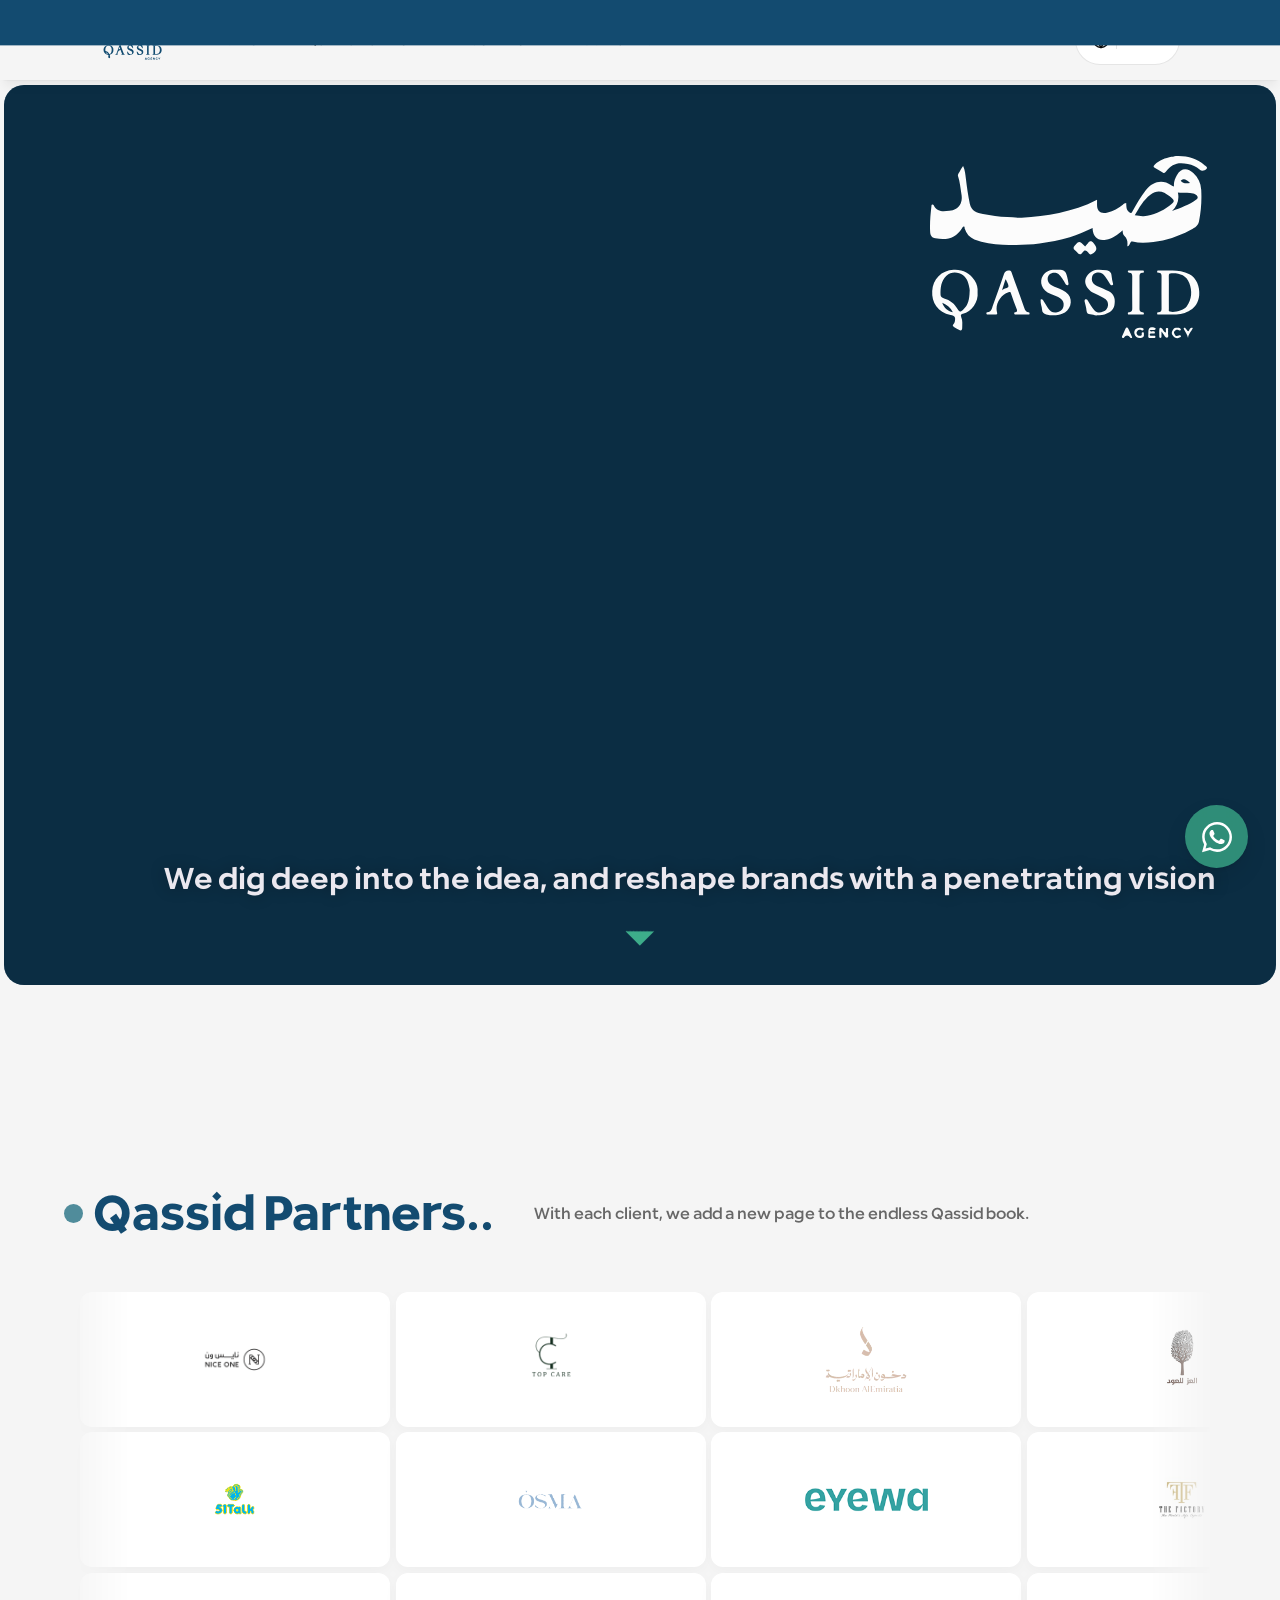
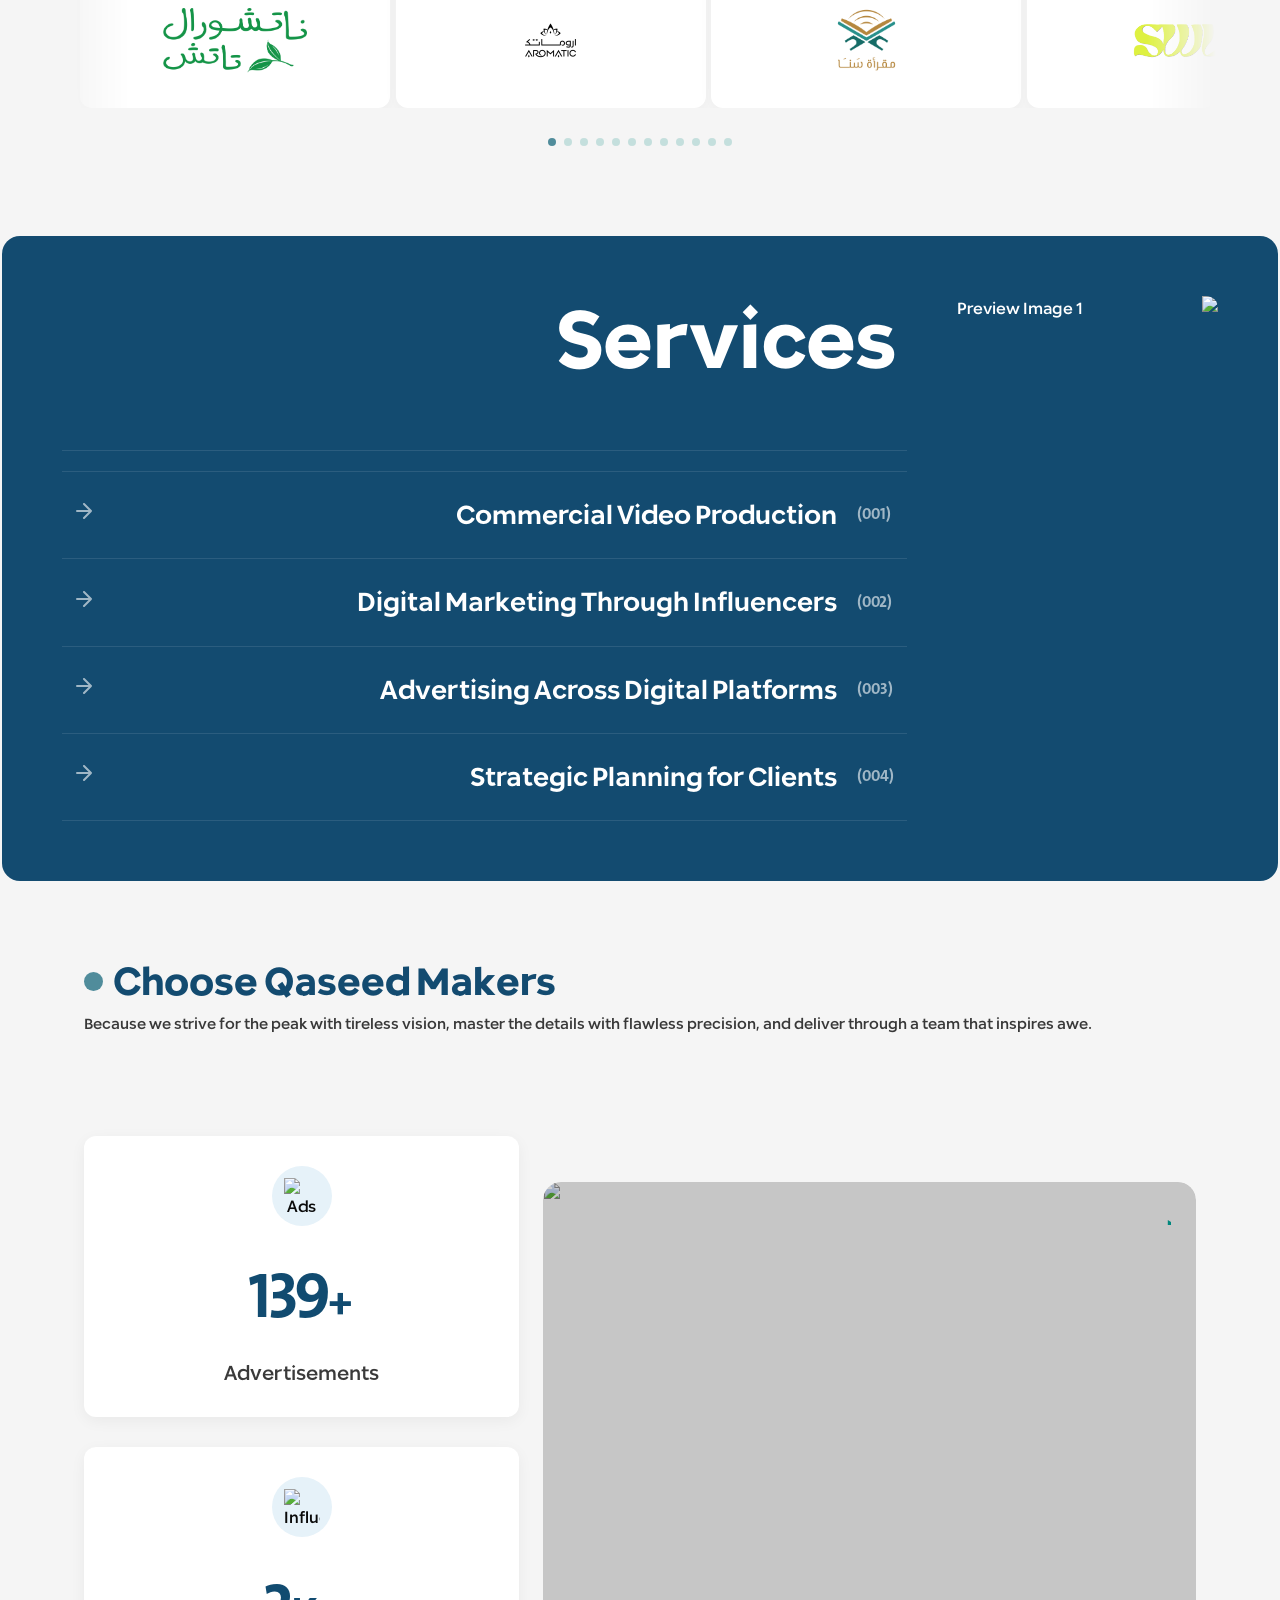
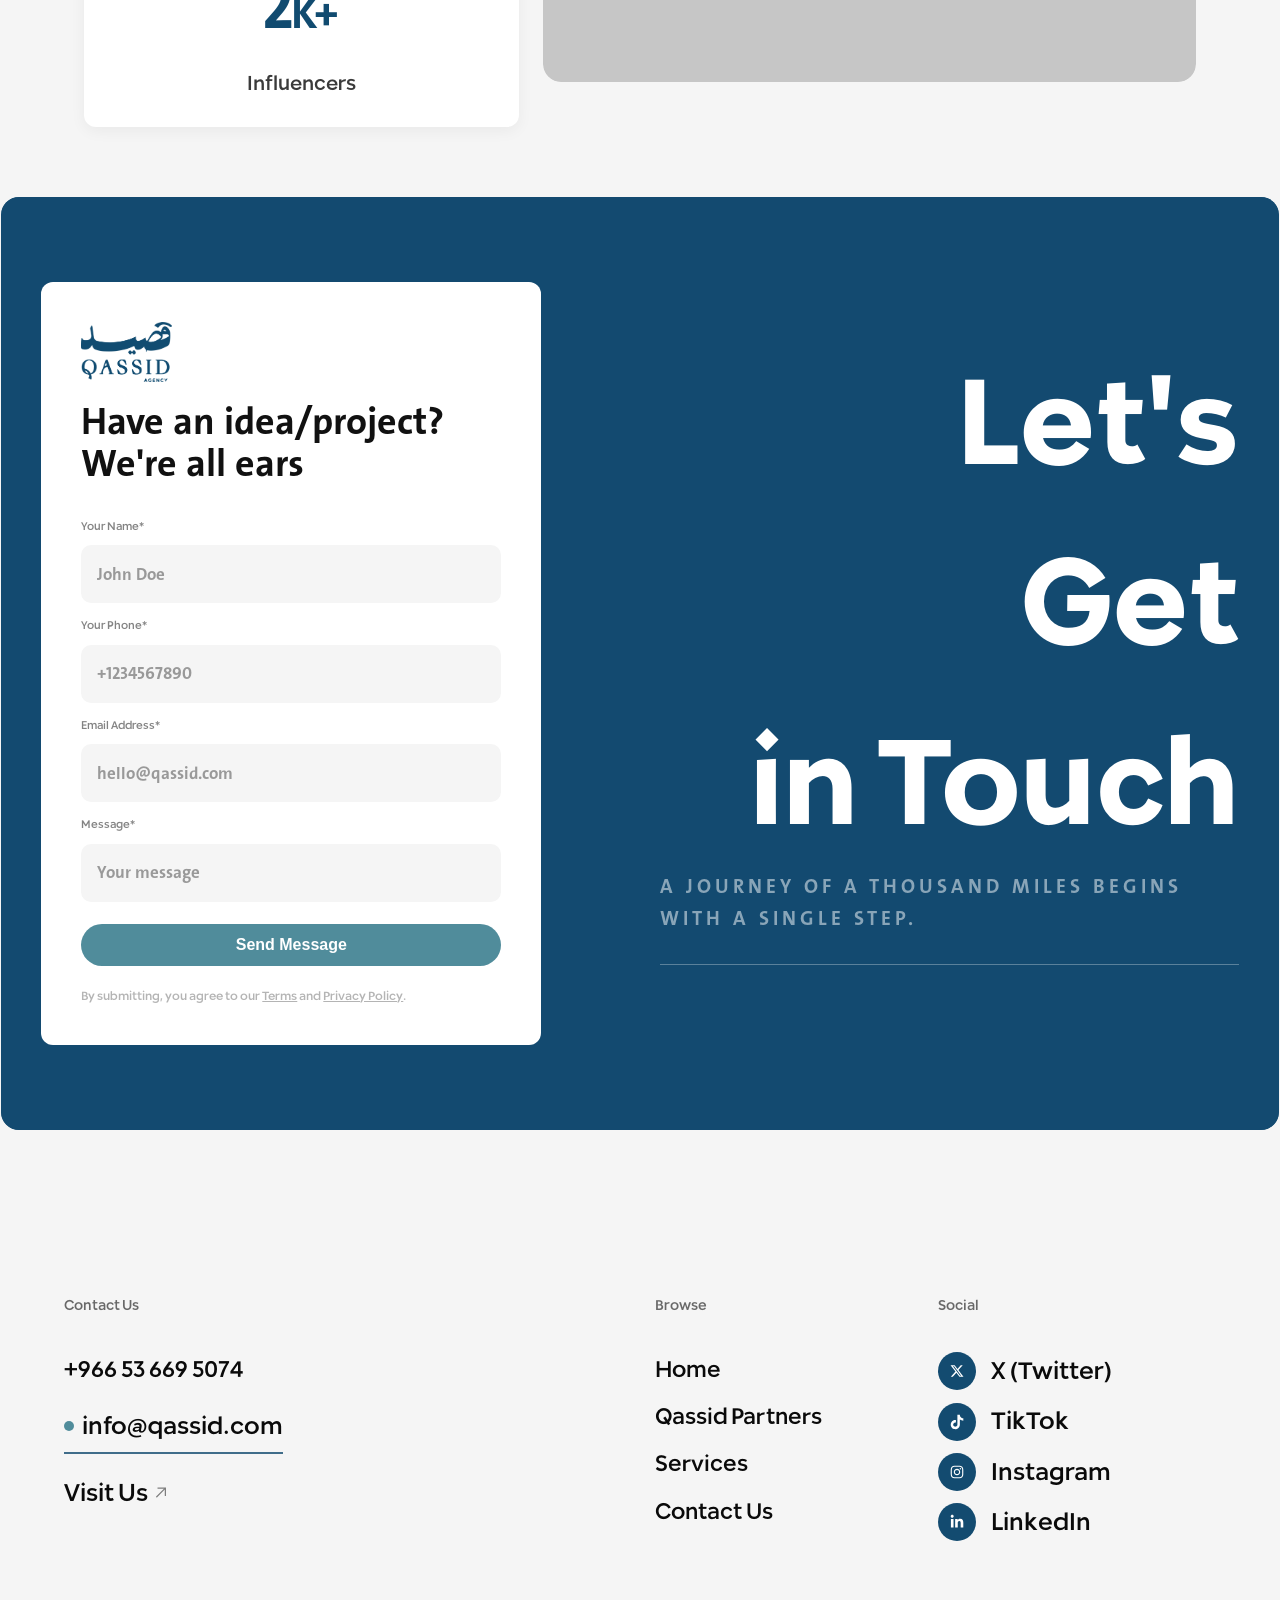
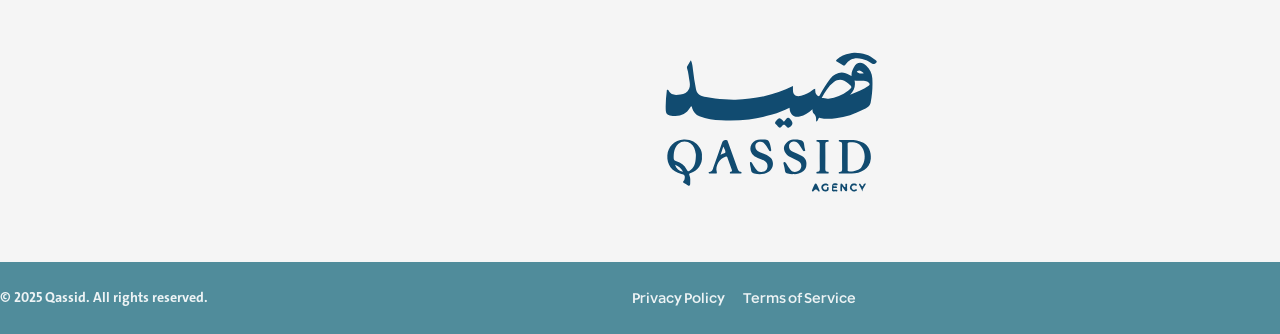
==== en.html @ 34dc22e3 "Add files via upload" ====
<!DOCTYPE html>
<html lang="en" dir="ltr">
<head>
    <meta charset="UTF-8">
    <meta name="viewport" content="width=device-width, initial-scale=1.0">
    <title>Qassid</title>
    <meta name="description" content="Creators of Imagination">
    <link rel="stylesheet" href="style.css">
    <link href="images/logo01.svg" rel="icon" media="(prefers-color-scheme: light)">
    <link href="images/logo02.svg" rel="icon" media="(prefers-color-scheme: dark)">
</head>
<body class="lang-en">
    
    <div class="intro-screen">
  <h1 class="intro-text">QASSID  AGENCY</h1>
</div>

    <header class="main-header">
    <div class="header-container container">
        
        <a href="en.html" class="logo"> <svg version="1.1" id="Layer_1" xmlns="http://www.w3.org/2000/svg" xmlns:xlink="http://www.w3.org/1999/xlink" x="0px" y="0px"
	 viewBox="0 0 1080 661.4" style="enable-background:new 0 0 1080 661.4;" xml:space="preserve">
            <style type="text/css">
	            .st0{fill:#114B70 ;}
            </style>
            <g>
	<path class="st0" d="M998.3,64.7c-19.9-18.4-44.1-20.3-59.2,8.5c-6.7,12.8-12.2,25.5-10.2,40.5c-4.3-1-7.1-2.6-10-4.6
		c-32-22.3-66.6-13.5-91.1,17.3c-19.2,24.1-34,50.6-48.8,77.1c-4.6,8.3-6.6,6-12.2,1.7c-10.8-8.4-9.2-20.5-10.1-32
		c-5.3,0.6-8.7,3.1-12.1,5.8c-16.2,12.9-34.2,22.5-54.3,27.6c-24.3,6.2-38.2-3.1-38.5-25.6c-0.1-6,0-12,0-19.8
		c-44.3,23.3-89.9,36.9-136.7,47.3c-44.4,9.9-89.4,14-134.5,17c-17.4,1.2-34.8-1.2-52.2-1.9c-29.5-1.1-58.4-5.6-87.2-11.2
		c-22.1-4.3-41.8-10.6-47.5-37c-6.5-29.9-10.6-60.1-14.2-90.4c-1.8-14.9-2.5-30.3-9.9-45.8c-4.3,6.9-8.4,11.9-10.8,17.6
		c-2.8,6.5-10,12.1-7.4,19.9c6.9,20.5,8.4,42,11.9,63.1c1.8,10.7,2.9,22.5-2.1,33.5c-8,17.7-23.9,25.3-40.9,27.5
		c-21.1,2.8-44.4,6-56.5-19.6c-1.2-2.5-2.6-3.1-4.9-3c-3.1,0.1-3,2.4-3.2,4.6c-3.7,31.6-6.6,63.3-4.7,95.1c0.6,10,5,19.7,19.1,22.1
		c42.7,7.3,73.6-0.6,96.2-37.3c1.4-2.3,2.6-5,5.3-5c4.8,0.1,2.8,4.8,3.6,7.2c5.9,18.3,17.3,32.4,34.9,39.1
		c32.7,12.5,67.5,17.8,102.2,18.8c44,1.4,88.1,1.6,132.1-4.4c37.1-5,73.5-12.2,109.3-22.6c28.2-8.2,55.1-19.9,82.1-32.7
		c0.1,2.8,0.2,4.5,0.3,6.2c2.1,23.5,17.7,41.5,47.5,35.7c23.8-4.6,41.9-18.6,60.4-34.5c-0.1,8,1.1,15.8,5.7,20
		c11.7,10.4,12.5,22.9,11.1,36.7c0,0.3,1.3,0.7,2.2,1.2c6.1-2.3,6.1-8.9,9.2-13.4c1.9-2.8,2-4.7,7.3-3.4c24.8,5.9,49.8,4.5,75,1.5
		c46.2-5.5,89.2-20.3,130-41.6c14-7.3,30.5-13.5,34.3-32.3c7.8-37.8,10.1-75.9,8-114.4C1025.2,100.6,1015.6,80.6,998.3,64.7z
		 M986.7,100.6c-13.1,1.6-24.9,3.5-33.8-8.3C964.9,83.8,970,85,986.7,100.6z M819.8,220.5c-10.6,1.3-20.2-3.1-32.3-3.2
		c16.3-28.3,30.7-55.3,56.3-74.6c25.7-19.4,47.7-12.3,69.5,6.1c19.8,16.7,19.5,18.1-1,33.7C885.1,203.2,854.2,216.1,819.8,220.5z
		 M1009.3,160c-26.3,19.9-57.2,29.7-87.4,41.7c18-19,26.9-40.4,20.9-66.8c18.3,3.3,37-1.7,55.2,3.6c4.7,1.4,9.2,2.8,12.3,6.5
		C1014.4,150,1016.6,154.4,1009.3,160z"/>
	<path class="st0" d="M211.2,451.8c-17.7-27.2-42.9-40.2-75.5-38.6c-44.8,2.1-74.9,34-77.4,76.1c-2.5,40.9,20.1,77.2,66.1,86.7
		c15.9,3.3,18.5,8,15.4,23.6c-0.7,3.6-2.7,7.4-5.1,10.1c-4,4.4-2.1,7,1.8,9.3c5.9,3.5,12,6.6,17.8,10.2c8.4,5.2,11.8,1.4,12-6.8
		c0.3-13,2-26.6-3.4-38.7c-3.7-8.3,0.6-10.4,6.1-11.8c30.2-7.7,56.8-43.1,52.7-77.9C223.2,479.3,219.6,464.8,211.2,451.8z
		 M94.5,532.1c17.4,7,29.8,17.1,38.1,34.2C113.1,562,101.2,551.3,94.5,532.1z M193.1,491.6c-1,26.4-3.9,48.9-23.6,65.1
		c-7.3,6-12.6,12-20-1.9c-10.1-19.1-27.1-32.4-48.4-38.3c-8.1-2.2-12.8-6.6-12.8-14.1c-0.1-24.7,1.5-49.3,21.3-67.8
		c13.3-12.3,30-14.4,46-9.1c19.3,6.4,30.3,22.4,34.3,42.2C191.5,476.4,194.7,485.3,193.1,491.6z"/>
	<path class="st0" d="M984.5,429c-24.3-13-50.3-14.2-72.3-13.2c-15.5,0-26.5-0.1-37.5,0.1c-2.7,0-6.6-1.3-6.6,3.8
		c0,3.7,2.4,4,5.2,4.1c9.2,0.2,10.8,5.6,10.7,13.8c-0.3,38.7-0.4,77.3,0,116c0.1,7.3-1.8,11.5-9.2,12.7c-2.7,0.4-6.7-1.1-6.7,3.9
		c0,6,4.7,4,7.7,4c18,0.2,36,0.3,54,0.1c40.7-0.5,85.3-19.6,89.8-69.8C1022.4,472.7,1009.3,442.3,984.5,429z M975.1,544.7
		c-9.5,13.7-43.8,23.6-60.8,19c-6.2-1.7-3.9-6.1-3.9-9.4c-0.2-20.2-0.1-40.4-0.1-60.6c0-19.3,0.3-38.7-0.2-58
		c-0.2-7.5,2.2-9.2,9.5-9.6c28.6-1.3,53.1,6.5,64.2,34.9C994.9,489.6,993.1,518.6,975.1,544.7z"/>
	<path class="st0" d="M505.5,476.7c-9.4-4.1-19.3-6.8-26.3-15.4c-7-8.7-7-23.3,0.9-30.9c9-8.6,24.2-9.1,32.8-1.6
		c11.4,9.8,17.9,23,25.5,35.5c1.7,2.8,3.8,4.9,7.4,4.2c4.7-0.9,3.2-5,2.8-7.4c-1.1-7.6-2.7-15.2-4.5-22.6
		c-5-20.8-10.2-24.8-31.3-25.2c-3.1-0.1-6.1,0-9.2,0c-19.5-1.3-36.3,4.8-46.9,21.5c-13.5,21.1-5.2,53.4,28.7,65.5
		c12.1,4.3,24.2,8.4,34.7,16.1c9.2,6.8,13,15.6,11.1,27.5c-2.3,13.8-11.8,19.7-23.5,22.4c-14,3.3-24.6-3.2-32.3-14.6
		c-6.5-9.6-12.7-19.3-18.4-29.3c-1.7-3-3.3-3.6-6.1-3.1c-3.1,0.7-2.1,3.4-2.2,5.3c-0.7,11,4.5,21.1,5,31.7
		c0.4,10.7,6.2,15.4,15.2,17.6c19.2,4.7,38.3,4.8,57.2-2.2c29.4-10.8,41.1-47,21.5-70.7C537,488.2,520.4,483.2,505.5,476.7z"/>
	<path class="st0" d="M694.3,490.8c-13.9-7.8-28.6-13.2-43-19.6c-12.2-5.4-19.5-14-18.1-28.3c1-9.9,6.6-16,15.4-18.7
		c12.9-4,24.1,0.9,32.2,13.3c6.1,9.3,12.6,18.4,18.1,28.1c2.6,4.6,6,3.3,8.8,2.6c2.9-0.8,1.9-4,1.3-6.7c-2-8.3-4.2-16.6-4.7-25.3
		c-0.6-11.9-5.8-18.8-19.2-20.9c-10.9-1.7-21.6-2.4-32.4-1.9c-19.7,0.9-39.5,18.3-43.2,36.9c-3,15.1,9.5,36.3,26.7,44.8
		c12.7,6.2,25.6,11.9,38.1,18.4c11.2,5.8,18.4,14.4,16.9,28c-1.2,11-7.5,18.3-17.3,22.2c-11.9,4.7-22.9,5.1-32.8-6.1
		c-8.8-9.8-15.3-20.7-21.6-32c-1.7-3.1-4.2-7.6-8.9-6.1c-2.9,0.9-4.4,4.2-3.6,7.7c2.4,10.8,6.1,21.5,6.8,32.5
		c0.6,9.8,6.2,13.2,13.4,14c9.4,1.1,18.5,5.3,27.2,3.2c8.9,0.3,16.5,0,24.1-2.5c17.2-5.6,32.5-14.9,35.8-33.2
		C718,521.6,715.5,502.7,694.3,490.8z"/>
	<path class="st0" d="M403.5,566.1c-7.6-1.7-10.6-6.9-13.3-14.4c-15.1-43.6-31.4-86.7-46.7-130.2c-1.4-4-2.4-5.2-6.5-5.8
		c-10.7-1.6-16.7,2.6-20.2,12.7c-13,37.9-26.1,75.9-40,113.5c-3.7,9.9-4.4,23.7-20,24.5c-2.9,0.2-3.4,2.1-3.4,4.4
		c0,3,2.1,3.4,4.4,3.4c9.2,0,18.5-0.1,27.7,0.1c6.4,0.2,8-1.1,6.1-8.3c-7.6-28.7,12.6-62.1,41.2-71.5c6-2,7.6-0.7,9.2,3.7
		c6.8,18.9,13.2,37.9,20.4,56.6c2.5,6.5,2,10.2-5.1,11.4c-2.8,0.5-3.7,1.7-3.7,4.2c-0.1,4,2.8,3.8,5.4,3.8c7,0.1,14.1,0,21.1,0
		c7.5,0,15,0.1,22.4-0.1c2.4,0,5.5,1,6.2-2.8C409.6,567,406.8,566.8,403.5,566.1z M332.6,473.6c-1.3,7.3-14,5.1-22.9,12.9
		c4.8-14.8,8.6-26.3,12.7-39c1.5,1.7,1.9,2,2,2.4C327.5,457.8,333.9,466.4,332.6,473.6z"/>
	<path class="st0" d="M1038,35.8C1012.5,13,981.8,4.2,945,3.6c-6.5-1.5-15.9,1.2-25.1,3.1c-22.3,4.7-43.6,12-60.7,28.4
		c-5,4.8-5.8,7.7,1.5,11.3c9.5,4.7,18.6,10.5,27.5,16.3c4.8,3.1,8,2.2,11.1-2c21.3-28.8,43.6-36,79.4-28.2c16,3.5,30.1,8.7,42.2,20
		c8.3,7.7,18.6,3.7,24.4-1.9C1052.5,43.8,1042.1,39.4,1038,35.8z"/>
	<path class="st0" d="M812.6,574.2c2.9-0.1,7.6,2.2,7.9-3.8c0.3-4.9-3.8-3.9-6.4-4.4c-7.7-1.5-9.6-5.8-9.5-13.5
		c0.4-38.2,0.4-76.5,0-114.7c-0.1-8.1,1.3-13.6,10.5-14c2.7-0.1,5.3-0.1,5.4-3.9c0.1-5.1-3.7-4-6.5-4c-14.9-0.1-29.8-0.1-44.8,0
		c-2.7,0-6.6-1.3-6.6,3.8c0,3.8,2.4,3.9,5.2,4c9.2,0.3,10.7,5.7,10.7,13.9c-0.4,37.8-0.5,75.6,0.1,113.4c0.1,8.8-1.9,14-10.7,15.1
		c-3.6,0.5-6,1.2-5.2,5.4c0.8,3.8,4,2.6,6.3,2.7c7.5,0.2,14.9,0.1,22.4,0.1C798.5,574.3,805.5,574.5,812.6,574.2z"/>
	<path class="st0" d="M620.1,350.9c2.9,3.8,6.1,9.3,12.9,5.8c19.6-10.3,21.3-23.2,6.6-39.2c-8-8.8-13.8-8.9-20.7,0.4
		c-2.9,3.9-6.5,7.2-10,11.2c-21.4-20.6-21.2-20.4-37.1-3.7c-6.3,6.6-6.1,11.9,0.6,17.6c2.7,2.3,5.3,4.8,7.4,7.5
		c6.5,8.5,13,9.9,19.6,0.3C606.4,340.3,612.9,341.7,620.1,350.9z"/>
	<path class="st0" d="M907.6,638.1c0.2-0.8,0.3-1.8,0-2.6c-1.5-4.4,3.5-12.9-3.5-13c-8.6-0.1-2.6,8.9-4.4,13.5
		c-0.4,1,0.6,2.8-1.6,2.9c-6.5-2.6-8-9.7-12.6-14.1c-3.3-3.2-8.2-5.9-9.2,0.9c-1.3,9.5-0.3,19.3-0.3,28.9c0,2.5,1,4.1,3.8,4
		c2.7-0.1,3.9-1.4,3.9-4c0-5.2,0-10.3,0-19.3c3.3,4.6,4.3,5.9,5.3,7.2c4.7,5.7,8.9,16.7,15.2,15.1
		C912,655.7,905.9,644.9,907.6,638.1z"/>
	<path class="st0" d="M764.9,626.5c-3.7-7-8.3-6.8-11.7,0.8c-3.7,8.2-7.4,16.3-10.9,24.5c-1.2,2.9-2,6,2.9,7.1
		c0.9-0.3,2.6-0.3,3.2-1.2c7.8-10.7,15.3-10.7,23.2,0c0.7,1,3.4,1.3,4.8,0.8c2.8-1.1,1.6-3.1,0.6-5.2
		C772.8,644.4,769.5,635.1,764.9,626.5z"/>
	<path class="st0" d="M817.1,637.9c-6-0.6-4.4,4.3-4.3,7.4c0.2,4.9-2.3,5.5-6.4,5.8c-5.2,0.4-8.6-2.1-10.9-5.8
		c-2.2-3.5-2-7.3,0.8-10.9c4.2-5.5,10-5.8,15.3-3.7c3.4,1.3,5.9,2.3,7.5-1.2c1.7-3.8-2.6-5.9-4.4-6.4c-7.6-2.4-15.7-2.5-22.4,2.5
		c-6.2,4.6-7.7,12.2-5.7,18.9c2.9,9.5,10.7,14.9,20.8,14.1c6.9-0.5,14.1-2.7,13.1-12.8C819.6,643.3,822.8,638.4,817.1,637.9z"/>
	<path class="st0" d="M858.9,621.8c-16.4-4.3-22.5,0.3-22.5,17.2c0,3.5,0.5,7.1-0.1,10.5c-1.5,9.5,4.2,10.3,10.9,9
		c5.2-1,14.7,4.2,14.7-4.1c0.1-7.5-9.3-1.9-14.1-3.6c-0.4-0.1-0.9,0-1.3,0c-3.1,0.1-5-0.9-4.7-4.5c0.2-2.9,2.2-3.4,4.5-3.4
		c2.6-0.1,5.3,0,7.9-0.1c2.5-0.1,5.5,0.6,5.8-3.3c0.5-4.8-2.9-4.2-6-4.6c-4-0.5-8.6,1.8-13.2-3.2c6.4-3.6,12.2-1.4,17.6-2.1
		c2.4-0.3,4.1-0.9,4.2-3.8C862.8,623.2,861.4,622.5,858.9,621.8z"/>
	<path class="st0" d="M946.1,650c-5.1,1.8-11.5,3.1-14.6-4c-1.5-3.4-4.6-6.6-1.6-10.8c4.3-5.9,10.2-7,16.2-4.5
		c3.5,1.4,6.3,2.2,7.4-1.2c1.1-3.6-2.7-5.8-5.5-7c-2.2-1-5.2-0.5-10.4-0.8c-7.5-1.1-11.9,5-15.4,13.1c-3.5,7.9,0.1,13.7,5.2,18.5
		c5.9,5.5,13,8.4,21.2,3.4c2.4-1.4,6.5-1.6,5.1-5.4C952.3,647.7,949.5,648.8,946.1,650z"/>
	<path class="st0" d="M984.2,629.3c-3.1,7.5-6.2,7.2-9.7,0.2c-1.3-2.6-3.1-5.1-5.2-7.1c-0.9-0.8-3.3-0.3-4.8,0.2
		c-0.6,0.2-1.2,2.3-0.8,3.1c5.3,10.9,13.5,20.5,15.7,33.4c0.7-15.1,12.5-24,17.2-36.4C988.7,619.8,986.3,624.4,984.2,629.3z"/>
</g>
            </svg>
        </a>

        <div class="header-nav">
            
            <nav class="main-nav">
                <ul>
                    <li><a href="en.html" class="active">Home</a></li> <li><a href="#qassid-partners">Qassid Partners</a></li> <li><a href="#services">Services</a></li> 
          
           <li><a href="#contact-us">Contact Us</a></li> </ul>
                </nav>

            
            <a href="#contact-us" class="contact-us-link">
            </a>

            
            <a href="index.html" class="lang-switcher" id="lang-toggle-btn" data-lang="ar">
                <svg class="lang-switcher-icon" width="18" height="18" viewBox="0 0 18 18" fill="none" xmlns="http://www.w3.org/2000/svg">
                    <path d="M9 16.5C13.1421 16.5 16.5 13.1421 16.5 9C16.5 4.85786 13.1421 1.5 9 1.5C4.85786 1.5 1.5 4.85786 1.5 9C1.5 13.1421 4.85786 16.5 9 16.5Z" stroke="currentColor" stroke-width="1.5" stroke-linecap="round" stroke-linejoin="round"/>
                    <path d="M1.5 9H16.5" stroke="currentColor" stroke-width="1.5" stroke-linecap="round" stroke-linejoin="round"/>
                    <path d="M9 1.5C11.0711 3.97157 12.1421 6.47157 12.1421 9C12.1421 11.5284 11.0711 14.0284 9 16.5C6.92893 14.0284 5.85786 11.5284 5.85786 9C5.85786 6.47157 6.92893 3.97157 9 1.5Z" stroke="currentColor" stroke-width="1.5" stroke-linecap="round" stroke-linejoin="round"/>
                </svg>
                <span class="lang-switcher-divider"></span>
                <span class="lang-switcher-text">العربية</span> </a>
            </div>

        
        <button class="mobile-menu-button" id="mobile-menu-toggle">
            <span></span>
            <span></span>
        </button>
    </div>
</header>
<div class="mobile-menu" id="mobile-menu" dir="ltr"> <button class="mobile-menu-close" id="mobile-menu-close" aria-label="Close Menu">
       
    </button>

    <nav>
        <ul>
            <li><a href="en.html" class="active">Home</a></li>
            <li><a href="#qassid-partners">Qassid Partners</a></li>
            <li><a href="#services">Services</a></li>
            <li><a href="#contact-us">Contact</a></li>
        </ul>
    </nav>

    <div class="mobile-menu-bottom">
        
        <a href="index.html" class="lang-switcher mobile-lang-switcher" id="mobile-lang-toggle-btn">
            <svg class="lang-switcher-icon" width="18" height="18" viewBox="0 0 18 18" fill="none" xmlns="http://www.w3.org/2000/svg">
                <path d="M9 16.5C13.1421 16.5 16.5 13.1421 16.5 9C16.5 4.85786 13.1421 1.5 9 1.5C4.85786 1.5 1.5 4.85786 1.5 9C1.5 13.1421 4.85786 16.5 9 16.5Z" stroke="currentColor" stroke-width="1.5" stroke-linecap="round" stroke-linejoin="round"/>
                <path d="M1.5 9H16.5" stroke="currentColor" stroke-width="1.5" stroke-linecap="round" stroke-linejoin="round"/>
                <path d="M9 1.5C11.0711 3.97157 12.1421 6.47157 12.1421 9C12.1421 11.5284 11.0711 14.0284 9 16.5C6.92893 14.0284 5.85786 11.5284 5.85786 9C5.85786 6.47157 6.92893 3.97157 9 1.5Z" stroke="currentColor" stroke-width="1.5" stroke-linecap="round" stroke-linejoin="round"/>
            </svg>
            <span class="lang-switcher-divider"></span>
            <span class="lang-switcher-text">العربية</span>
        </a>

        <div class="mobile-menu-contact" >
            <a href="tel:+966508111488" dir="ltr">+966 50 811 1488</a>
            <a href="mailto:info@qassid.com" class="footer-email-link">
                <svg width="16" height="16" viewBox="0 0 16 16" fill="none" xmlns="http://www.w3.org/2000/svg" style="fill: var(--color-green-primary);"><path d="M 7.473 7.468 L 7.473 0.042 L 0.047 0.042 Z" fill="currentColor"></path></svg>
                info@qassid.com
            </a>
        </div>
        
        <div class="mobile-menu-legal">
            <a href="#">Privacy Policy</a>
            <a href="#">Terms of Service</a>
        </div>

        <p class="mobile-menu-copyright">
            © 2025 Qassid Marketing Solutions
        </p>
    </div>
    </div>

<div class="overlay" id="mobile-menu-overlay"></div> 

<main>
</div> 

    <main>
<section class="hero-section">
    
    <div class="hero-video-wrapper">
        <video class="hero-video"
               src="https://framerusercontent.com/assets/zE8RoFpITk1R2rH7drYNH0Znwg.mp4" 
               autoplay muted loop playsinline
               poster="images/image_3114bb.jpg">
        </video>
    </div>

    <img >

    <a href="en.html" class="hero-logo-standalone">
      <svg version="1.1" id="Layer_1" xmlns="http://www.w3.org/2000/svg" xmlns:xlink="http://www.w3.org/1999/xlink" x="0px" y="0px"
	 viewBox="0 0 1080 661.4" style="enable-background:new 0 0 1080 661.4;" xml:space="preserve">
            <g>
	<path class="st1" d="M998.3,64.7c-19.9-18.4-44.1-20.3-59.2,8.5c-6.7,12.8-12.2,25.5-10.2,40.5c-4.3-1-7.1-2.6-10-4.6
		c-32-22.3-66.6-13.5-91.1,17.3c-19.2,24.1-34,50.6-48.8,77.1c-4.6,8.3-6.6,6-12.2,1.7c-10.8-8.4-9.2-20.5-10.1-32
		c-5.3,0.6-8.7,3.1-12.1,5.8c-16.2,12.9-34.2,22.5-54.3,27.6c-24.3,6.2-38.2-3.1-38.5-25.6c-0.1-6,0-12,0-19.8
		c-44.3,23.3-89.9,36.9-136.7,47.3c-44.4,9.9-89.4,14-134.5,17c-17.4,1.2-34.8-1.2-52.2-1.9c-29.5-1.1-58.4-5.6-87.2-11.2
		c-22.1-4.3-41.8-10.6-47.5-37c-6.5-29.9-10.6-60.1-14.2-90.4c-1.8-14.9-2.5-30.3-9.9-45.8c-4.3,6.9-8.4,11.9-10.8,17.6
		c-2.8,6.5-10,12.1-7.4,19.9c6.9,20.5,8.4,42,11.9,63.1c1.8,10.7,2.9,22.5-2.1,33.5c-8,17.7-23.9,25.3-40.9,27.5
		c-21.1,2.8-44.4,6-56.5-19.6c-1.2-2.5-2.6-3.1-4.9-3c-3.1,0.1-3,2.4-3.2,4.6c-3.7,31.6-6.6,63.3-4.7,95.1c0.6,10,5,19.7,19.1,22.1
		c42.7,7.3,73.6-0.6,96.2-37.3c1.4-2.3,2.6-5,5.3-5c4.8,0.1,2.8,4.8,3.6,7.2c5.9,18.3,17.3,32.4,34.9,39.1
		c32.7,12.5,67.5,17.8,102.2,18.8c44,1.4,88.1,1.6,132.1-4.4c37.1-5,73.5-12.2,109.3-22.6c28.2-8.2,55.1-19.9,82.1-32.7
		c0.1,2.8,0.2,4.5,0.3,6.2c2.1,23.5,17.7,41.5,47.5,35.7c23.8-4.6,41.9-18.6,60.4-34.5c-0.1,8,1.1,15.8,5.7,20
		c11.7,10.4,12.5,22.9,11.1,36.7c0,0.3,1.3,0.7,2.2,1.2c6.1-2.3,6.1-8.9,9.2-13.4c1.9-2.8,2-4.7,7.3-3.4c24.8,5.9,49.8,4.5,75,1.5
		c46.2-5.5,89.2-20.3,130-41.6c14-7.3,30.5-13.5,34.3-32.3c7.8-37.8,10.1-75.9,8-114.4C1025.2,100.6,1015.6,80.6,998.3,64.7z
		 M986.7,100.6c-13.1,1.6-24.9,3.5-33.8-8.3C964.9,83.8,970,85,986.7,100.6z M819.8,220.5c-10.6,1.3-20.2-3.1-32.3-3.2
		c16.3-28.3,30.7-55.3,56.3-74.6c25.7-19.4,47.7-12.3,69.5,6.1c19.8,16.7,19.5,18.1-1,33.7C885.1,203.2,854.2,216.1,819.8,220.5z
		 M1009.3,160c-26.3,19.9-57.2,29.7-87.4,41.7c18-19,26.9-40.4,20.9-66.8c18.3,3.3,37-1.7,55.2,3.6c4.7,1.4,9.2,2.8,12.3,6.5
		C1014.4,150,1016.6,154.4,1009.3,160z"/>
	<path class="st1" d="M211.2,451.8c-17.7-27.2-42.9-40.2-75.5-38.6c-44.8,2.1-74.9,34-77.4,76.1c-2.5,40.9,20.1,77.2,66.1,86.7
		c15.9,3.3,18.5,8,15.4,23.6c-0.7,3.6-2.7,7.4-5.1,10.1c-4,4.4-2.1,7,1.8,9.3c5.9,3.5,12,6.6,17.8,10.2c8.4,5.2,11.8,1.4,12-6.8
		c0.3-13,2-26.6-3.4-38.7c-3.7-8.3,0.6-10.4,6.1-11.8c30.2-7.7,56.8-43.1,52.7-77.9C223.2,479.3,219.6,464.8,211.2,451.8z
		 M94.5,532.1c17.4,7,29.8,17.1,38.1,34.2C113.1,562,101.2,551.3,94.5,532.1z M193.1,491.6c-1,26.4-3.9,48.9-23.6,65.1
		c-7.3,6-12.6,12-20-1.9c-10.1-19.1-27.1-32.4-48.4-38.3c-8.1-2.2-12.8-6.6-12.8-14.1c-0.1-24.7,1.5-49.3,21.3-67.8
		c13.3-12.3,30-14.4,46-9.1c19.3,6.4,30.3,22.4,34.3,42.2C191.5,476.4,194.7,485.3,193.1,491.6z"/>
	<path class="st1" d="M984.5,429c-24.3-13-50.3-14.2-72.3-13.2c-15.5,0-26.5-0.1-37.5,0.1c-2.7,0-6.6-1.3-6.6,3.8
		c0,3.7,2.4,4,5.2,4.1c9.2,0.2,10.8,5.6,10.7,13.8c-0.3,38.7-0.4,77.3,0,116c0.1,7.3-1.8,11.5-9.2,12.7c-2.7,0.4-6.7-1.1-6.7,3.9
		c0,6,4.7,4,7.7,4c18,0.2,36,0.3,54,0.1c40.7-0.5,85.3-19.6,89.8-69.8C1022.4,472.7,1009.3,442.3,984.5,429z M975.1,544.7
		c-9.5,13.7-43.8,23.6-60.8,19c-6.2-1.7-3.9-6.1-3.9-9.4c-0.2-20.2-0.1-40.4-0.1-60.6c0-19.3,0.3-38.7-0.2-58
		c-0.2-7.5,2.2-9.2,9.5-9.6c28.6-1.3,53.1,6.5,64.2,34.9C994.9,489.6,993.1,518.6,975.1,544.7z"/>
	<path class="st1" d="M505.5,476.7c-9.4-4.1-19.3-6.8-26.3-15.4c-7-8.7-7-23.3,0.9-30.9c9-8.6,24.2-9.1,32.8-1.6
		c11.4,9.8,17.9,23,25.5,35.5c1.7,2.8,3.8,4.9,7.4,4.2c4.7-0.9,3.2-5,2.8-7.4c-1.1-7.6-2.7-15.2-4.5-22.6
		c-5-20.8-10.2-24.8-31.3-25.2c-3.1-0.1-6.1,0-9.2,0c-19.5-1.3-36.3,4.8-46.9,21.5c-13.5,21.1-5.2,53.4,28.7,65.5
		c12.1,4.3,24.2,8.4,34.7,16.1c9.2,6.8,13,15.6,11.1,27.5c-2.3,13.8-11.8,19.7-23.5,22.4c-14,3.3-24.6-3.2-32.3-14.6
		c-6.5-9.6-12.7-19.3-18.4-29.3c-1.7-3-3.3-3.6-6.1-3.1c-3.1,0.7-2.1,3.4-2.2,5.3c-0.7,11,4.5,21.1,5,31.7
		c0.4,10.7,6.2,15.4,15.2,17.6c19.2,4.7,38.3,4.8,57.2-2.2c29.4-10.8,41.1-47,21.5-70.7C537,488.2,520.4,483.2,505.5,476.7z"/>
	<path class="st1" d="M694.3,490.8c-13.9-7.8-28.6-13.2-43-19.6c-12.2-5.4-19.5-14-18.1-28.3c1-9.9,6.6-16,15.4-18.7
		c12.9-4,24.1,0.9,32.2,13.3c6.1,9.3,12.6,18.4,18.1,28.1c2.6,4.6,6,3.3,8.8,2.6c2.9-0.8,1.9-4,1.3-6.7c-2-8.3-4.2-16.6-4.7-25.3
		c-0.6-11.9-5.8-18.8-19.2-20.9c-10.9-1.7-21.6-2.4-32.4-1.9c-19.7,0.9-39.5,18.3-43.2,36.9c-3,15.1,9.5,36.3,26.7,44.8
		c12.7,6.2,25.6,11.9,38.1,18.4c11.2,5.8,18.4,14.4,16.9,28c-1.2,11-7.5,18.3-17.3,22.2c-11.9,4.7-22.9,5.1-32.8-6.1
		c-8.8-9.8-15.3-20.7-21.6-32c-1.7-3.1-4.2-7.6-8.9-6.1c-2.9,0.9-4.4,4.2-3.6,7.7c2.4,10.8,6.1,21.5,6.8,32.5
		c0.6,9.8,6.2,13.2,13.4,14c9.4,1.1,18.5,5.3,27.2,3.2c8.9,0.3,16.5,0,24.1-2.5c17.2-5.6,32.5-14.9,35.8-33.2
		C718,521.6,715.5,502.7,694.3,490.8z"/>
	<path class="st1" d="M403.5,566.1c-7.6-1.7-10.6-6.9-13.3-14.4c-15.1-43.6-31.4-86.7-46.7-130.2c-1.4-4-2.4-5.2-6.5-5.8
		c-10.7-1.6-16.7,2.6-20.2,12.7c-13,37.9-26.1,75.9-40,113.5c-3.7,9.9-4.4,23.7-20,24.5c-2.9,0.2-3.4,2.1-3.4,4.4
		c0,3,2.1,3.4,4.4,3.4c9.2,0,18.5-0.1,27.7,0.1c6.4,0.2,8-1.1,6.1-8.3c-7.6-28.7,12.6-62.1,41.2-71.5c6-2,7.6-0.7,9.2,3.7
		c6.8,18.9,13.2,37.9,20.4,56.6c2.5,6.5,2,10.2-5.1,11.4c-2.8,0.5-3.7,1.7-3.7,4.2c-0.1,4,2.8,3.8,5.4,3.8c7,0.1,14.1,0,21.1,0
		c7.5,0,15,0.1,22.4-0.1c2.4,0,5.5,1,6.2-2.8C409.6,567,406.8,566.8,403.5,566.1z M332.6,473.6c-1.3,7.3-14,5.1-22.9,12.9
		c4.8-14.8,8.6-26.3,12.7-39c1.5,1.7,1.9,2,2,2.4C327.5,457.8,333.9,466.4,332.6,473.6z"/>
	<path class="st1" d="M1038,35.8C1012.5,13,981.8,4.2,945,3.6c-6.5-1.5-15.9,1.2-25.1,3.1c-22.3,4.7-43.6,12-60.7,28.4
		c-5,4.8-5.8,7.7,1.5,11.3c9.5,4.7,18.6,10.5,27.5,16.3c4.8,3.1,8,2.2,11.1-2c21.3-28.8,43.6-36,79.4-28.2c16,3.5,30.1,8.7,42.2,20
		c8.3,7.7,18.6,3.7,24.4-1.9C1052.5,43.8,1042.1,39.4,1038,35.8z"/>
	<path class="st1" d="M812.6,574.2c2.9-0.1,7.6,2.2,7.9-3.8c0.3-4.9-3.8-3.9-6.4-4.4c-7.7-1.5-9.6-5.8-9.5-13.5
		c0.4-38.2,0.4-76.5,0-114.7c-0.1-8.1,1.3-13.6,10.5-14c2.7-0.1,5.3-0.1,5.4-3.9c0.1-5.1-3.7-4-6.5-4c-14.9-0.1-29.8-0.1-44.8,0
		c-2.7,0-6.6-1.3-6.6,3.8c0,3.8,2.4,3.9,5.2,4c9.2,0.3,10.7,5.7,10.7,13.9c-0.4,37.8-0.5,75.6,0.1,113.4c0.1,8.8-1.9,14-10.7,15.1
		c-3.6,0.5-6,1.2-5.2,5.4c0.8,3.8,4,2.6,6.3,2.7c7.5,0.2,14.9,0.1,22.4,0.1C798.5,574.3,805.5,574.5,812.6,574.2z"/>
	<path class="st1" d="M620.1,350.9c2.9,3.8,6.1,9.3,12.9,5.8c19.6-10.3,21.3-23.2,6.6-39.2c-8-8.8-13.8-8.9-20.7,0.4
		c-2.9,3.9-6.5,7.2-10,11.2c-21.4-20.6-21.2-20.4-37.1-3.7c-6.3,6.6-6.1,11.9,0.6,17.6c2.7,2.3,5.3,4.8,7.4,7.5
		c6.5,8.5,13,9.9,19.6,0.3C606.4,340.3,612.9,341.7,620.1,350.9z"/>
	<path class="st1" d="M907.6,638.1c0.2-0.8,0.3-1.8,0-2.6c-1.5-4.4,3.5-12.9-3.5-13c-8.6-0.1-2.6,8.9-4.4,13.5
		c-0.4,1,0.6,2.8-1.6,2.9c-6.5-2.6-8-9.7-12.6-14.1c-3.3-3.2-8.2-5.9-9.2,0.9c-1.3,9.5-0.3,19.3-0.3,28.9c0,2.5,1,4.1,3.8,4
		c2.7-0.1,3.9-1.4,3.9-4c0-5.2,0-10.3,0-19.3c3.3,4.6,4.3,5.9,5.3,7.2c4.7,5.7,8.9,16.7,15.2,15.1
		C912,655.7,905.9,644.9,907.6,638.1z"/>
	<path class="st1" d="M764.9,626.5c-3.7-7-8.3-6.8-11.7,0.8c-3.7,8.2-7.4,16.3-10.9,24.5c-1.2,2.9-2,6,2.9,7.1
		c0.9-0.3,2.6-0.3,3.2-1.2c7.8-10.7,15.3-10.7,23.2,0c0.7,1,3.4,1.3,4.8,0.8c2.8-1.1,1.6-3.1,0.6-5.2
		C772.8,644.4,769.5,635.1,764.9,626.5z"/>
	<path class="st1" d="M817.1,637.9c-6-0.6-4.4,4.3-4.3,7.4c0.2,4.9-2.3,5.5-6.4,5.8c-5.2,0.4-8.6-2.1-10.9-5.8
		c-2.2-3.5-2-7.3,0.8-10.9c4.2-5.5,10-5.8,15.3-3.7c3.4,1.3,5.9,2.3,7.5-1.2c1.7-3.8-2.6-5.9-4.4-6.4c-7.6-2.4-15.7-2.5-22.4,2.5
		c-6.2,4.6-7.7,12.2-5.7,18.9c2.9,9.5,10.7,14.9,20.8,14.1c6.9-0.5,14.1-2.7,13.1-12.8C819.6,643.3,822.8,638.4,817.1,637.9z"/>
	<path class="st1" d="M858.9,621.8c-16.4-4.3-22.5,0.3-22.5,17.2c0,3.5,0.5,7.1-0.1,10.5c-1.5,9.5,4.2,10.3,10.9,9
		c5.2-1,14.7,4.2,14.7-4.1c0.1-7.5-9.3-1.9-14.1-3.6c-0.4-0.1-0.9,0-1.3,0c-3.1,0.1-5-0.9-4.7-4.5c0.2-2.9,2.2-3.4,4.5-3.4
		c2.6-0.1,5.3,0,7.9-0.1c2.5-0.1,5.5,0.6,5.8-3.3c0.5-4.8-2.9-4.2-6-4.6c-4-0.5-8.6,1.8-13.2-3.2c6.4-3.6,12.2-1.4,17.6-2.1
		c2.4-0.3,4.1-0.9,4.2-3.8C862.8,623.2,861.4,622.5,858.9,621.8z"/>
	<path class="st1" d="M946.1,650c-5.1,1.8-11.5,3.1-14.6-4c-1.5-3.4-4.6-6.6-1.6-10.8c4.3-5.9,10.2-7,16.2-4.5
		c3.5,1.4,6.3,2.2,7.4-1.2c1.1-3.6-2.7-5.8-5.5-7c-2.2-1-5.2-0.5-10.4-0.8c-7.5-1.1-11.9,5-15.4,13.1c-3.5,7.9,0.1,13.7,5.2,18.5
		c5.9,5.5,13,8.4,21.2,3.4c2.4-1.4,6.5-1.6,5.1-5.4C952.3,647.7,949.5,648.8,946.1,650z"/>
	<path class="st1" d="M984.2,629.3c-3.1,7.5-6.2,7.2-9.7,0.2c-1.3-2.6-3.1-5.1-5.2-7.1c-0.9-0.8-3.3-0.3-4.8,0.2
		c-0.6,0.2-1.2,2.3-0.8,3.1c5.3,10.9,13.5,20.5,15.7,33.4c0.7-15.1,12.5-24,17.2-36.4C988.7,619.8,986.3,624.4,984.2,629.3z"/>
</g>
      </svg>
    </a>

    <div class="hero-content container">
        <h1><strong>We dig deep into the idea, and reshape brands with a penetrating vision</strong></h1>
    </div>

    <div class="hero-arrow-green">
        <svg width="24" height="24" viewBox="0 0 24 24">
            <path d="M 24.057 24.302 L 24.057 4.114 L 3.871 4.114 Z" fill="rgb(61, 173, 138)"></path>
        </svg>
    </div>
    
</section>




<section class="clients-carousel-section" id="qassid-partners"> <div class="container clients-carousel-container">
        
        <div class="clients-carousel-header">
            <h2>Qassid Partners..</h2>
            <p>With each client, we add a new page to the endless Qassid book.</p>
        </div>
       <div class="carousel-wrapper">
            <div class="carousel-track">
                
                <div class="carousel-slide full-width-slide"> <div class="clients-grid">
                        <div class="client-logo-box"><img src="cst/01.png" alt="Logo"></div>
                        <div class="client-logo-box"><img src="cst/02.png" alt="Logo"></div>
                          <div class="client-logo-box"><img src="cst/03.png" alt="Logo"></div>
                            <div class="client-logo-box"><img src="cst/04.png" alt="Logo"></div>
                                <div class="client-logo-box"><img src="cst/05.png" alt="Logo"></div>
                                     <div class="client-logo-box"><img src="cst/06.png" alt="Logo"></div>
                                            <div class="client-logo-box"><img src="cst/07.png" alt="Logo"></div>
                                                <div class="client-logo-box"><img src="cst/08.png" alt="Logo"></div>
                                                <div class="client-logo-box"><img src="cst/09.png" alt="Logo"></div>
                                                    <div class="client-logo-box"><img src="cst/10.png" alt="Logo"></div>
                                                    <div class="client-logo-box"><img src="cst/11.png" alt="Logo"></div>
                                                        <div class="client-logo-box"><img src="cst/12.png" alt="Logo"></div>
                                                        <div class="client-logo-box"><img src="cst/13.png" alt="Logo"></div>
                                                            <div class="client-logo-box"><img src="cst/14.png" alt="Logo"></div>
                                                            <div class="client-logo-box"><img src="cst/15.png" alt="Logo"></div>
                                                                <div class="client-logo-box"><img src="cst/16.png" alt="Logo"></div>
                                                                <div class="client-logo-box"><img src="cst/17.png" alt="Logo"></div>
                                                                    <div class="client-logo-box"><img src="cst/18.png" alt="Logo"></div>
                                                                    <div class="client-logo-box"><img src="cst/19.png" alt="Logo"></div>
                                                                        <div class="client-logo-box"><img src="cst/20.png" alt="Logo"></div>
                                                                        <div class="client-logo-box"><img src="cst/21.png" alt="Logo"></div>
                                                                            <div class="client-logo-box"><img src="cst/22.png" alt="Logo"></div>
                                                                            <div class="client-logo-box"><img src="cst/23.png" alt="Logo"></div>
                                                                                <div class="client-logo-box"><img src="cst/24.png" alt="Logo"></div>
                                                                                <div class="client-logo-box"><img src="cst/25.png" alt="Logo"></div>
                                                                                    <div class="client-logo-box"><img src="cst/26.png" alt="Logo"></div>
                                                                                    <div class="client-logo-box"><img src="cst/27.png" alt="Logo"></div>
                                                                                        <div class="client-logo-box"><img src="cst/28.png" alt="Logo"></div>
                                                                                        <div class="client-logo-box"><img src="cst/29.png" alt="Logo"></div>
                                                                                            <div class="client-logo-box"><img src="cst/30.png" alt="Logo"></div>
                                                                                            <div class="client-logo-box"><img src="cst/31.png" alt="Logo"></div>
                                                                                                <div class="client-logo-box"><img src="cst/32.png" alt="Logo"></div>
                                                                                                <div class="client-logo-box"><img src="cst/33.png" alt="Logo"></div>
                                                                                                    <div class="client-logo-box"><img src="cst/34.png" alt="Logo"></div>
                                                                                                    <div class="client-logo-box"><img src="cst/35.png" alt="Logo"></div>
                                                                                                        <div class="client-logo-box"><img src="cst/36.png" alt="Logo"></div>
                                                                                                        <div class="client-logo-box"><img src="cst/37.png" alt="Logo"></div>
                                                                                                            <div class="client-logo-box"><img src="cst/38.png" alt="Logo"></div>
                                                                                                            <div class="client-logo-box"><img src="cst/39.png" alt="Logo"></div>
                                                                                                                <div class="client-logo-box"><img src="cst/40.png" alt="Logo"></div>
                                                                                                                <div class="client-logo-box"><img src="cst/41.png" alt="Logo"></div>
                                                                                                                    <div class="client-logo-box"><img src="cst/42.png" alt="Logo"></div>
                                                                                                                    <div class="client-logo-box"><img src="cst/43.png" alt="Logo"></div>
                                                                                                                        <div class="client-logo-box"><img src="cst/44.png" alt="Logo"></div>
                                                                                                                        <div class="client-logo-box"><img src="cst/45.png" alt="Logo"></div>
                                                                                                                            <div class="client-logo-box"><img src="cst/46.png" alt="Logo"></div>
                                                                                                                            <div class="client-logo-box"><img src="cst/47.png" alt="Logo"></div>
                                                                                                                                <div class="client-logo-box"><img src="cst/48.png" alt="Logo"></div> 
                                                                                                                              
                                                                                                                                <div class="client-logo-box"><img src="cst/01.png" alt="Logo"></div>
                                                                                                                                <div class="client-logo-box"><img src="cst/02.png" alt="Logo"></div>
                                                                                                                                <div class="client-logo-box"><img src="cst/03.png" alt="Logo"></div>
                                                                                                                                
                    </div>
                </div>
            </div>
        </div>
        <div class="carousel-pagination">
            </div>

    </div>
</section>


<section class="services-section-v6" id="services" >
    
    <div class="service-image-preview-v6">
        <img class="service-image active" src="https://framerusercontent.com/images/JsgPjNvojtAK4D92Ygxfv0cTYbc.png" data-preview="panel-1" alt="Preview Image 1">
        <img class="service-image" src="https://framerusercontent.com/images/0OHVuPfqwoZVJNoMZtQ4VmC78.webp" data-preview="panel-2" alt="Preview Image 2">
        <img class="service-image" src="https://framerusercontent.com/images/9GGPOsTUJYGr2UXXEvBrX0uKT3U.png" data-preview="panel-3" alt="Preview Image 3">
        <img class="service-image" src="https://framerusercontent.com/images/DqCur6x2LJuC0h1lx4ne0XQZSc.png" data-preview="panel-4" alt="Preview Image 4">
    </div>

    <div class="service-list-wrap-v6">
        <div class="services-header-new">
            <h1>Services</h1>
        </div>
        
        <div class="service-list-v6">

            <a href="#" class="service-item-link-v6" data-target="panel-1">
                <div class="service-title-wrap">
                    <span class="service-item-number">(001)</span>
                    <h2 class="service-item-title">Commercial Video Production</h2>
                </div>
                <div class="service-item-icon">
                    <svg width="24" height="24" viewBox="0 0 24 24" fill="none" xmlns="http://www.w3.org/2000/svg">
                        <path d="M5 12H19M19 12L12 5M19 12L12 19" stroke="currentColor" stroke-width="2" stroke-linecap="round" stroke-linejoin="round"/>
                    </svg>
                </div>
            </a>
    
            <a href="#" class="service-item-link-v6" data-target="panel-2">
                <div class="service-title-wrap">
                    <span class="service-item-number">(002)</span>
                    <h2 class="service-item-title">Digital Marketing Through Influencers</h2>
                </div>
                <div class="service-item-icon">
                    <svg width="24" height="24" viewBox="0 0 24 24" fill="none" xmlns="http://www.w3.org/2000/svg">
                        <path d="M5 12H19M19 12L12 5M19 12L12 19" stroke="currentColor" stroke-width="2" stroke-linecap="round" stroke-linejoin="round"/>
                    </svg>
                </div>
            </a>
    
            <a href="#" class="service-item-link-v6" data-target="panel-3">
                <div class="service-title-wrap">
                    <span class="service-item-number">(003)</span>
                    <h2 class="service-item-title">Advertising Across Digital Platforms</h2>
                </div>
                <div class="service-item-icon">
                    <svg width="24" height="24" viewBox="0 0 24 24" fill="none" xmlns="http://www.w3.org/2000/svg">
                        <path d="M5 12H19M19 12L12 5M19 12L12 19" stroke="currentColor" stroke-width="2" stroke-linecap="round" stroke-linejoin="round"/>
                    </svg>
                </div>
            </a>
    
            <a href="#" class="service-item-link-v6" data-target="panel-4">
                <div class="service-title-wrap">
                    <span class="service-item-number">(004)</span>
                    <h2 class="service-item-title">Strategic Planning for Clients</h2>
                </div>
                <div class="service-item-icon">
                    <svg width="24" height="24" viewBox="0 0 24 24" fill="none" xmlns="http://www.w3.org/2000/svg">
                        <path d="M5 12H19M19 12L12 5M19 12L12 19" stroke="currentColor" stroke-width="2" stroke-linecap="round" stroke-linejoin="round"/>
                    </svg>
                </div>
            </a>

        </div>
    </div>
    
</section>

<section class="framer-fru8lp fade-in" data-framer-name="Advantages" id="why-nob-section" style="opacity: 1; background-color: var(--color-grey-light); padding: 70px 0; direction: ltr;">
    <div class="container" style="max-width: 1520px; padding: 0 20px;">
        <div class="framer-10oqg9b" data-framer-name="Container" style="opacity: 1; display: flex; flex-direction: column; gap: 60px;">
            <div class="framer-99m04" style="opacity: 1; display: flex; flex-direction: column; gap: 16px;">
                <div class="framer-15fzas1" data-framer-name="Top" style="opacity: 1; display: flex; justify-content: flex-end;">
                    <div class="framer-ovi1wr-container" style="opacity: 1;">
                        <div class="framer-lpWXJ framer-QniW4 framer-1rxcnc framer-v-lv3ls3" data-framer-name="Phone Arabic" style="opacity: 1; display: flex; align-items: right; gap: 6px; direction: ltr;">
                            <div class="clients-carousel-headera">      
                                <h2>Choose Qaseed Makers</h2>  
                                <p>Because we strive for the peak with tireless vision, master the details with flawless precision, and deliver through a team that inspires awe.</p>
                            </div>
                        </div>
                    </div>
                </div>
            </div>

            <div class="framer-oodl5s" style="opacity: 1;">
                <div class="framer-w4ijxi" data-framer-name="Content" style="opacity: 1; display: flex; flex-direction: column; gap: 24px; width: 100%;">
                    <div class="framer-1ikiklx-container" style="will-change: transform; opacity: 1; transform: none; width: 100%;">
                        <div class="framer-7h9x6" data-framer-name="Phone" tabindex="0" style="height: 100%; width: 100%; border-radius: 18px; box-shadow: none; opacity: 1; position: relative; display: flex; align-items: flex-end; padding: 30px; min-height: 500px; overflow: hidden; direction: ltr;">
                            <div class="framer-dj4pjp" data-framer-name="BG" style="border-radius: 18px; opacity: 1; position: absolute; inset: 0; overflow: hidden;">
                                <div class="framer-d0lrfs" data-framer-name="Blackout" style="background-color: var(--color-black, rgb(10, 10, 10)); opacity: 0.2; position: absolute; inset: 0; z-index: 1;"></div>
                                <div class="framer-1lfeovs" data-framer-name="Image" style="filter: none; transform: none; opacity: 1; position: absolute; inset: -1px; z-index: 0;">
                                    <div data-framer-background-image-wrapper="true" style="position: absolute; border-radius: inherit; inset: 0px;">
                                        <img decoding="auto" loading="lazy" width="4000" height="5234" sizes="100vw" 
                                             srcset="https://bababooey26.github.io/photo/pnhi2ubKVRFUYCu9Z91G5brgg.png?scale-down-to=1024 782w,
                                                     https://bababooey26.github.io/photo/pnhi2ubKVRFUYCu9Z91G5brgg.png?scale-down-to=2048 1565w,
                                                     https://bababooey26.github.io/photo/pnhi2ubKVRFUYCu9Z91G5brgg.png?scale-down-to=4096 3130w,
                                                     https://bababooey26.github.io/photo/pnhi2ubKVRFUYCu9Z91G5brgg.png 4000w" 
                                             src="https://bababooey26.github.io/photo/pnhi2ubKVRFUYCu9Z91G5brgg.png?scale-down-to=1024" 
                                             style="display: block; width: 100%; height: 100%; border-radius: inherit; object-position: center center; object-fit: cover;">
                                    </div>
                                </div>
                                <div class="framer-15e4rj6-container" style="transform: none; opacity: 1; position: absolute; top: 20px; right: 20px; z-index: 1; width: 18px; height: 18px;">
                                    <div class="framer-01EJp framer-ul5qem framer-v-ul5qem" data-framer-name="Variant 1" style="border-radius: 50px; opacity: 1; width: 100%; height: 100%; display: flex; align-items: center; justify-content: center;">
                                        <div class="framer-1feh1fx" style="opacity: 1; width: 8px; height: 8px;">
                                            <div data-framer-component-type="SVG" data-framer-name="Vector triangle" class="framer-1boo6ch" aria-hidden="true" style="image-rendering: pixelated; flex-shrink: 0; opacity: 1; width: 100%; height: 100%;">
                                                <div class="svgContainer" style="width: 100%; height: 100%; aspect-ratio: 1;">
                                                    <svg style="width:100%;height:100%;" viewBox="0 0 7.5 7.5">
                                                        <path d="M15.008 9.5L4.5 16.262L4.5 2.738L15.008 9.5Z" fill="#00877D"></path>
                                                    </svg>
                                                </div>
                                            </div>
                                        </div>
                                    </div>
                                </div>
                            </div>
                        </div>
                    </div>

                    <div class="framer-jf9h50" data-framer-name="Items" style="opacity: 1; display: flex; flex-direction: column; gap: 24px; width: 100%;">
                        <div class="framer-e6g7nf stats-grid" data-border="true" data-framer-name="Numbers" style="opacity: 1; padding-top: 24px;">

                            <div class="stats-card">
                                <div class="card-icon">
                                    <img decoding="auto" loading="lazy" src="https://framerusercontent.com/images/33ryXAYvpAsq37xUpZ0ssEnv0g.svg?width=24&height=24" alt="Ads Icon">
                                </div>
                                <div class="card-content">
                                    <div class="card-number"><span>300</span><span>+</span></div>
                                    <p class="card-description">Advertisements</p>
                                </div>
                            </div>

                            <div class="stats-card">
                                <div class="card-icon">
                                    <img decoding="auto" loading="lazy" src="https://framerusercontent.com/images/iZOjEnl2dIFlylQ8qjxMyxem2Kw.svg?width=24&height=24" alt="Influencers Icon">
                                </div>
                                <div class="card-content">
                                    <div class="card-number"><span>6</span><span>K+</span></div>
                                    <p class="card-description">Influencers</p>
                                </div>
                            </div>

                          

                        </div>
                    </div>
                </div>
            </div>
        </div>
    </div>
</section>



         <section class="contact-section fade-in"  id="contact-us"> <div class="contact-texture-overlay"></div>
          
         <div class="contact-info-background">
              <video src="https://framerusercontent.com/assets/2kBmVTHKx4uXIimTB9GZwFOWMo.mp4"
                       autoplay muted loop playsinline poster="https://framerusercontent.com/images/vrhxHFTuxnCduP4nljUulqZcuQ.jpg">

               </video>
              
                <div class="contact-info-overlay"></div>
            </div>
            
            <div class="container contact-container">
                 
                 <div class="contact-form-wrapper">
                   <form action="#" method="POST" class="contact-form" style="direction: ltr;">
                        <div class="contact-form-header">
                            <img src="images/image_3117c0.png" alt="qassid Logo" height="30">
                            <h2 style="text-align: left;">Have an idea/project?<br> We're all ears</h2>
                        </div>
                        <div class="form-inputs">
                            <label>
                                <span style="text-align: left;">Your Name*</span>
                                <input type="text" name="name" placeholder="John Doe" required style="text-align: left;">
                            </label>
                            <label>
                                <span style="text-align: left;">Your Phone*</span>
                                <input type="tel" name="phone" placeholder="+1234567890" required style="text-align: left;">
                            </label>
                            <label>
                                <span style="text-align: left;">Email Address*</span>
                                <input type="email" name="email" placeholder="hello@qassid.com" required style="text-align: left;">
                            </label>
                            <label>
                                <span style="text-align: left;">Message*</span>
                                <input type="text" name="message" placeholder="Your message" required style="text-align: left;">
                            </label>
                        </div>
                        <button type="submit" class="cta-button green" data-hover-text="Send Message">
                            <span>Send Message</span>
                        </button>
                        <p class="form-terms" style="text-align: left;">By submitting, you agree to our <a href="#">Terms</a> and <a href="#">Privacy Policy</a>.</p>
                    </form>
                 </div>
                 
                 <div class="contact-info-text" style="text-align: left; direction: ltr;">
                    <h2 class="animate" style="direction: ltr; text-align: left;">
                        <span class="nob-word-split">Let's</span>
                        <span class="nob-word-split">Get</span>
                        <span class="nob-word-split">in Touch</span>
                    </h2>
                    <p class="contact-pre-title animate">
                        A journey of a thousand miles begins with a single step.
                    </p>
                     
                 </div>

            </div>
        </section>


    </main>

<footer class="main-footer" style="direction: ltr;"> <div class="container footer-container">
        <div class="footer-grid">
            
            <div class="footer-column contact-column">
                <h4>Contact Us</h4>
                <ul>
                    <li><a href="tel:+966536695074">+966 53 669 5074</a></li>
                    <li>
                        <a href="mailto:info@qassid.com" class="footer-email-link">
                            <span class="footer-email-icon"></span>
                            <span>info@qassid.com</span>
                            <span class="email-link-border"></span>
                        </a>
                    </li>
                </ul>

               <a href="https://maps.app.goo.gl/JNx4XPqtsWqQaoBA9" target="_blank" rel="noopener" class="footer-map-link">
    <span>Visit Us</span>
                    <svg width="10" height="11" viewBox="0 0 10 11"><path d="M 1.498 0.795 L 1.498 1.445 C 1.498 1.523 1.53 1.598 1.585 1.654 C 1.64 1.709 1.715 1.74 1.794 1.74 L 7.883 1.74 L 0.086 9.537 C 0.031 9.592 0 9.667 0 9.745 C 0 9.824 0.031 9.899 0.087 9.954 L 0.546 10.414 C 0.661 10.529 0.848 10.529 0.964 10.414 L 8.76 2.617 L 8.76 8.707 C 8.76 8.785 8.791 8.86 8.846 8.915 C 8.902 8.971 8.977 9.002 9.055 9.002 L 9.705 9.002 C 9.783 9.002 9.858 8.971 9.913 8.915 C 9.969 8.86 10 8.785 10 8.707 L 10 0.795 C 10 0.717 9.969 0.642 9.913 0.587 C 9.858 0.531 9.783 0.5 9.705 0.5 L 1.793 0.5 C 1.715 0.5 1.64 0.531 1.585 0.587 C 1.529 0.642 1.498 0.717 1.498 0.795 Z" fill="currentColor"></path></svg>
                </a>
                
                <div class="footer-map">
<iframe src="https://www.google.com/maps/embed?pb=!1m18!1m12!1m3!1d226.32227323993118!2d46.653509590254096!3d24.824325471531594!2m3!1f0!2f0!3f0!3m2!1i1024!2i768!4f13.1!3m3!1m2!1s0x3e2ee500717b4827%3A0x34ad9b3a0a87a28a!2sqassid!5e0!3m2!1sfr!2sdz!4v1762300043067!5m2!1sfr!2sdz" width="600" height="450" style="border:0;" allowfullscreen="" loading="lazy" referrerpolicy="no-referrer-when-downgrade"></iframe>
</div>


           </div>

            <div class="footer-column links-logo-column">
                <div class="footer-links-grid">
                    <div class="footer-column">
                        <h4>Browse</h4>
                        <ul>
                            <li><a href="en.html">Home</a></li>
                            <li><a href="#qassid-partners">Qassid Partners</a></li>
                            <li><a href="#services">Services</a></li>
                      <li><a href="#contact-us">Contact Us</a></li> 
                        </ul>
                    </div>
                 <div class="footer-column">
    <h4>Social</h4>
    <ul class="footer-social-list-modern">
        <li>
            <a href="https://x.com/qassidagency" class="footer-social-link-modern" target="_blank" rel="noopener">
                 <span class="social-icon-box-modern">
                  <svg xmlns="http://www.w3.org/2000/svg" viewBox="0 0 640 640"><path d="M453.2 112L523.8 112L369.6 288.2L551 528L409 528L297.7 382.6L170.5 528L99.8 528L264.7 339.5L90.8 112L236.4 112L336.9 244.9L453.2 112zM428.4 485.8L467.5 485.8L215.1 152L173.1 152L428.4 485.8z"/></svg>
                </span>
                <span>X (Twitter)</span>
            </a>
        </li>
        <li>
            <a href="https://www.tiktok.com/@qassidagency" class="footer-social-link-modern" target="_blank" rel="noopener">
                <span class="social-icon-box-modern">
                  <svg xmlns="http://www.w3.org/2000/svg" viewBox="0 0 640 640"><path d="M544.5 273.9C500.5 274 457.5 260.3 421.7 234.7L421.7 413.4C421.7 446.5 411.6 478.8 392.7 506C373.8 533.2 347.1 554 316.1 565.6C285.1 577.2 251.3 579.1 219.2 570.9C187.1 562.7 158.3 545 136.5 520.1C114.7 495.2 101.2 464.1 97.5 431.2C93.8 398.3 100.4 365.1 116.1 336C131.8 306.9 156.1 283.3 185.7 268.3C215.3 253.3 248.6 247.8 281.4 252.3L281.4 342.2C266.4 337.5 250.3 337.6 235.4 342.6C220.5 347.6 207.5 357.2 198.4 369.9C189.3 382.6 184.4 398 184.5 413.8C184.6 429.6 189.7 444.8 199 457.5C208.3 470.2 221.4 479.6 236.4 484.4C251.4 489.2 267.5 489.2 282.4 484.3C297.3 479.4 310.4 469.9 319.6 457.2C328.8 444.5 333.8 429.1 333.8 413.4L333.8 64L421.8 64C421.7 71.4 422.4 78.9 423.7 86.2C426.8 102.5 433.1 118.1 442.4 131.9C451.7 145.7 463.7 157.5 477.6 166.5C497.5 179.6 520.8 186.6 544.6 186.6L544.6 274z"/></svg>
                </span>
                <span>TikTok</span>
            </a>
        </li>
        <li>
            <a href="https://www.instagram.com/qassidagency/" class="footer-social-link-modern" target="_blank" rel="noopener">
                <span class="social-icon-box-modern">
                  <svg xmlns="http://www.w3.org/2000/svg" viewBox="0 0 640 640"><path d="M320.3 205C256.8 204.8 205.2 256.2 205 319.7C204.8 383.2 256.2 434.8 319.7 435C383.2 435.2 434.8 383.8 435 320.3C435.2 256.8 383.8 205.2 320.3 205zM319.7 245.4C360.9 245.2 394.4 278.5 394.6 319.7C394.8 360.9 361.5 394.4 320.3 394.6C279.1 394.8 245.6 361.5 245.4 320.3C245.2 279.1 278.5 245.6 319.7 245.4zM413.1 200.3C413.1 185.5 425.1 173.5 439.9 173.5C454.7 173.5 466.7 185.5 466.7 200.3C466.7 215.1 454.7 227.1 439.9 227.1C425.1 227.1 413.1 215.1 413.1 200.3zM542.8 227.5C541.1 191.6 532.9 159.8 506.6 133.6C480.4 107.4 448.6 99.2 412.7 97.4C375.7 95.3 264.8 95.3 227.8 97.4C192 99.1 160.2 107.3 133.9 133.5C107.6 159.7 99.5 191.5 97.7 227.4C95.6 264.4 95.6 375.3 97.7 412.3C99.4 448.2 107.6 480 133.9 506.2C160.2 532.4 191.9 540.6 227.8 542.4C264.8 544.5 375.7 544.5 412.7 542.4C448.6 540.7 480.4 532.5 506.6 506.2C532.8 480 541 448.2 542.8 412.3C544.9 375.3 544.9 264.5 542.8 227.5zM495 452C487.2 471.6 472.1 486.7 452.4 494.6C422.9 506.3 352.9 503.6 320.3 503.6C287.7 503.6 217.6 506.2 188.2 494.6C168.6 486.8 153.5 471.7 145.6 452C133.9 422.5 136.6 352.5 136.6 319.9C136.6 287.3 134 217.2 145.6 187.8C153.4 168.2 168.5 153.1 188.2 145.2C217.7 133.5 287.7 136.2 320.3 136.2C352.9 136.2 423 133.6 452.4 145.2C472 153 487.1 168.1 495 187.8C506.7 217.3 504 287.3 504 319.9C504 352.5 506.7 422.6 495 452z"/></svg>
                </span>
                <span>Instagram</span>
            </a>
        </li>
        <li>
            <a href="https://www.linkedin.com/company/qassid/?originalSubdomain=sa" class="footer-social-link-modern" target="_blank" rel="noopener">
                <span class="social-icon-box-modern">
                   <svg xmlns="http://www.w3.org/2000/svg" viewBox="0 0 640 640"><path d="M196.3 512L103.4 512L103.4 212.9L196.3 212.9L196.3 512zM149.8 172.1C120.1 172.1 96 147.5 96 117.8C96 103.5 101.7 89.9 111.8 79.8C121.9 69.7 135.6 64 149.8 64C164 64 177.7 69.7 187.8 79.8C197.9 89.9 203.6 103.6 203.6 117.8C203.6 147.5 179.5 172.1 149.8 172.1zM543.9 512L451.2 512L451.2 366.4C451.2 331.7 450.5 287.2 402.9 287.2C354.6 287.2 347.2 324.9 347.2 363.9L347.2 512L254.4 512L254.4 212.9L343.5 212.9L343.5 253.7L344.8 253.7C357.2 230.2 387.5 205.4 432.7 205.4C526.7 205.4 544 267.3 544 347.7L544 512L543.9 512z"/></svg>
                </span>
                <span>LinkedIn</span>
            </a>
        </li>
    </ul>
</div>
                </div>
  
            

<a href="en.html" class="logo1"> <svg  version="1.1" id="Layer_1" xmlns="http://www.w3.org/2000/svg" xmlns:xlink="http://www.w3.org/1999/xlink" x="0px" y="0px"
	 viewBox="0 0 1080 661.4" style="enable-background:new 0 0 1080 661.4;" xml:space="preserve">
<style type="text/css">
	
</style>
<g>
	<path class="st0" d="M998.3,64.7c-19.9-18.4-44.1-20.3-59.2,8.5c-6.7,12.8-12.2,25.5-10.2,40.5c-4.3-1-7.1-2.6-10-4.6
		c-32-22.3-66.6-13.5-91.1,17.3c-19.2,24.1-34,50.6-48.8,77.1c-4.6,8.3-6.6,6-12.2,1.7c-10.8-8.4-9.2-20.5-10.1-32
		c-5.3,0.6-8.7,3.1-12.1,5.8c-16.2,12.9-34.2,22.5-54.3,27.6c-24.3,6.2-38.2-3.1-38.5-25.6c-0.1-6,0-12,0-19.8
		c-44.3,23.3-89.9,36.9-136.7,47.3c-44.4,9.9-89.4,14-134.5,17c-17.4,1.2-34.8-1.2-52.2-1.9c-29.5-1.1-58.4-5.6-87.2-11.2
		c-22.1-4.3-41.8-10.6-47.5-37c-6.5-29.9-10.6-60.1-14.2-90.4c-1.8-14.9-2.5-30.3-9.9-45.8c-4.3,6.9-8.4,11.9-10.8,17.6
		c-2.8,6.5-10,12.1-7.4,19.9c6.9,20.5,8.4,42,11.9,63.1c1.8,10.7,2.9,22.5-2.1,33.5c-8,17.7-23.9,25.3-40.9,27.5
		c-21.1,2.8-44.4,6-56.5-19.6c-1.2-2.5-2.6-3.1-4.9-3c-3.1,0.1-3,2.4-3.2,4.6c-3.7,31.6-6.6,63.3-4.7,95.1c0.6,10,5,19.7,19.1,22.1
		c42.7,7.3,73.6-0.6,96.2-37.3c1.4-2.3,2.6-5,5.3-5c4.8,0.1,2.8,4.8,3.6,7.2c5.9,18.3,17.3,32.4,34.9,39.1
		c32.7,12.5,67.5,17.8,102.2,18.8c44,1.4,88.1,1.6,132.1-4.4c37.1-5,73.5-12.2,109.3-22.6c28.2-8.2,55.1-19.9,82.1-32.7
		c0.1,2.8,0.2,4.5,0.3,6.2c2.1,23.5,17.7,41.5,47.5,35.7c23.8-4.6,41.9-18.6,60.4-34.5c-0.1,8,1.1,15.8,5.7,20
		c11.7,10.4,12.5,22.9,11.1,36.7c0,0.3,1.3,0.7,2.2,1.2c6.1-2.3,6.1-8.9,9.2-13.4c1.9-2.8,2-4.7,7.3-3.4c24.8,5.9,49.8,4.5,75,1.5
		c46.2-5.5,89.2-20.3,130-41.6c14-7.3,30.5-13.5,34.3-32.3c7.8-37.8,10.1-75.9,8-114.4C1025.2,100.6,1015.6,80.6,998.3,64.7z
		 M986.7,100.6c-13.1,1.6-24.9,3.5-33.8-8.3C964.9,83.8,970,85,986.7,100.6z M819.8,220.5c-10.6,1.3-20.2-3.1-32.3-3.2
		c16.3-28.3,30.7-55.3,56.3-74.6c25.7-19.4,47.7-12.3,69.5,6.1c19.8,16.7,19.5,18.1-1,33.7C885.1,203.2,854.2,216.1,819.8,220.5z
		 M1009.3,160c-26.3,19.9-57.2,29.7-87.4,41.7c18-19,26.9-40.4,20.9-66.8c18.3,3.3,37-1.7,55.2,3.6c4.7,1.4,9.2,2.8,12.3,6.5
		C1014.4,150,1016.6,154.4,1009.3,160z"/>
	<path class="st0" d="M211.2,451.8c-17.7-27.2-42.9-40.2-75.5-38.6c-44.8,2.1-74.9,34-77.4,76.1c-2.5,40.9,20.1,77.2,66.1,86.7
		c15.9,3.3,18.5,8,15.4,23.6c-0.7,3.6-2.7,7.4-5.1,10.1c-4,4.4-2.1,7,1.8,9.3c5.9,3.5,12,6.6,17.8,10.2c8.4,5.2,11.8,1.4,12-6.8
		c0.3-13,2-26.6-3.4-38.7c-3.7-8.3,0.6-10.4,6.1-11.8c30.2-7.7,56.8-43.1,52.7-77.9C223.2,479.3,219.6,464.8,211.2,451.8z
		 M94.5,532.1c17.4,7,29.8,17.1,38.1,34.2C113.1,562,101.2,551.3,94.5,532.1z M193.1,491.6c-1,26.4-3.9,48.9-23.6,65.1
		c-7.3,6-12.6,12-20-1.9c-10.1-19.1-27.1-32.4-48.4-38.3c-8.1-2.2-12.8-6.6-12.8-14.1c-0.1-24.7,1.5-49.3,21.3-67.8
		c13.3-12.3,30-14.4,46-9.1c19.3,6.4,30.3,22.4,34.3,42.2C191.5,476.4,194.7,485.3,193.1,491.6z"/>
	<path class="st0" d="M984.5,429c-24.3-13-50.3-14.2-72.3-13.2c-15.5,0-26.5-0.1-37.5,0.1c-2.7,0-6.6-1.3-6.6,3.8
		c0,3.7,2.4,4,5.2,4.1c9.2,0.2,10.8,5.6,10.7,13.8c-0.3,38.7-0.4,77.3,0,116c0.1,7.3-1.8,11.5-9.2,12.7c-2.7,0.4-6.7-1.1-6.7,3.9
		c0,6,4.7,4,7.7,4c18,0.2,36,0.3,54,0.1c40.7-0.5,85.3-19.6,89.8-69.8C1022.4,472.7,1009.3,442.3,984.5,429z M975.1,544.7
		c-9.5,13.7-43.8,23.6-60.8,19c-6.2-1.7-3.9-6.1-3.9-9.4c-0.2-20.2-0.1-40.4-0.1-60.6c0-19.3,0.3-38.7-0.2-58
		c-0.2-7.5,2.2-9.2,9.5-9.6c28.6-1.3,53.1,6.5,64.2,34.9C994.9,489.6,993.1,518.6,975.1,544.7z"/>
	<path class="st0" d="M505.5,476.7c-9.4-4.1-19.3-6.8-26.3-15.4c-7-8.7-7-23.3,0.9-30.9c9-8.6,24.2-9.1,32.8-1.6
		c11.4,9.8,17.9,23,25.5,35.5c1.7,2.8,3.8,4.9,7.4,4.2c4.7-0.9,3.2-5,2.8-7.4c-1.1-7.6-2.7-15.2-4.5-22.6
		c-5-20.8-10.2-24.8-31.3-25.2c-3.1-0.1-6.1,0-9.2,0c-19.5-1.3-36.3,4.8-46.9,21.5c-13.5,21.1-5.2,53.4,28.7,65.5
		c12.1,4.3,24.2,8.4,34.7,16.1c9.2,6.8,13,15.6,11.1,27.5c-2.3,13.8-11.8,19.7-23.5,22.4c-14,3.3-24.6-3.2-32.3-14.6
		c-6.5-9.6-12.7-19.3-18.4-29.3c-1.7-3-3.3-3.6-6.1-3.1c-3.1,0.7-2.1,3.4-2.2,5.3c-0.7,11,4.5,21.1,5,31.7
		c0.4,10.7,6.2,15.4,15.2,17.6c19.2,4.7,38.3,4.8,57.2-2.2c29.4-10.8,41.1-47,21.5-70.7C537,488.2,520.4,483.2,505.5,476.7z"/>
	<path class="st0" d="M694.3,490.8c-13.9-7.8-28.6-13.2-43-19.6c-12.2-5.4-19.5-14-18.1-28.3c1-9.9,6.6-16,15.4-18.7
		c12.9-4,24.1,0.9,32.2,13.3c6.1,9.3,12.6,18.4,18.1,28.1c2.6,4.6,6,3.3,8.8,2.6c2.9-0.8,1.9-4,1.3-6.7c-2-8.3-4.2-16.6-4.7-25.3
		c-0.6-11.9-5.8-18.8-19.2-20.9c-10.9-1.7-21.6-2.4-32.4-1.9c-19.7,0.9-39.5,18.3-43.2,36.9c-3,15.1,9.5,36.3,26.7,44.8
		c12.7,6.2,25.6,11.9,38.1,18.4c11.2,5.8,18.4,14.4,16.9,28c-1.2,11-7.5,18.3-17.3,22.2c-11.9,4.7-22.9,5.1-32.8-6.1
		c-8.8-9.8-15.3-20.7-21.6-32c-1.7-3.1-4.2-7.6-8.9-6.1c-2.9,0.9-4.4,4.2-3.6,7.7c2.4,10.8,6.1,21.5,6.8,32.5
		c0.6,9.8,6.2,13.2,13.4,14c9.4,1.1,18.5,5.3,27.2,3.2c8.9,0.3,16.5,0,24.1-2.5c17.2-5.6,32.5-14.9,35.8-33.2
		C718,521.6,715.5,502.7,694.3,490.8z"/>
	<path class="st0" d="M403.5,566.1c-7.6-1.7-10.6-6.9-13.3-14.4c-15.1-43.6-31.4-86.7-46.7-130.2c-1.4-4-2.4-5.2-6.5-5.8
		c-10.7-1.6-16.7,2.6-20.2,12.7c-13,37.9-26.1,75.9-40,113.5c-3.7,9.9-4.4,23.7-20,24.5c-2.9,0.2-3.4,2.1-3.4,4.4
		c0,3,2.1,3.4,4.4,3.4c9.2,0,18.5-0.1,27.7,0.1c6.4,0.2,8-1.1,6.1-8.3c-7.6-28.7,12.6-62.1,41.2-71.5c6-2,7.6-0.7,9.2,3.7
		c6.8,18.9,13.2,37.9,20.4,56.6c2.5,6.5,2,10.2-5.1,11.4c-2.8,0.5-3.7,1.7-3.7,4.2c-0.1,4,2.8,3.8,5.4,3.8c7,0.1,14.1,0,21.1,0
		c7.5,0,15,0.1,22.4-0.1c2.4,0,5.5,1,6.2-2.8C409.6,567,406.8,566.8,403.5,566.1z M332.6,473.6c-1.3,7.3-14,5.1-22.9,12.9
		c4.8-14.8,8.6-26.3,12.7-39c1.5,1.7,1.9,2,2,2.4C327.5,457.8,333.9,466.4,332.6,473.6z"/>
	<path class="st0" d="M1038,35.8C1012.5,13,981.8,4.2,945,3.6c-6.5-1.5-15.9,1.2-25.1,3.1c-22.3,4.7-43.6,12-60.7,28.4
		c-5,4.8-5.8,7.7,1.5,11.3c9.5,4.7,18.6,10.5,27.5,16.3c4.8,3.1,8,2.2,11.1-2c21.3-28.8,43.6-36,79.4-28.2c16,3.5,30.1,8.7,42.2,20
		c8.3,7.7,18.6,3.7,24.4-1.9C1052.5,43.8,1042.1,39.4,1038,35.8z"/>
	<path class="st0" d="M812.6,574.2c2.9-0.1,7.6,2.2,7.9-3.8c0.3-4.9-3.8-3.9-6.4-4.4c-7.7-1.5-9.6-5.8-9.5-13.5
		c0.4-38.2,0.4-76.5,0-114.7c-0.1-8.1,1.3-13.6,10.5-14c2.7-0.1,5.3-0.1,5.4-3.9c0.1-5.1-3.7-4-6.5-4c-14.9-0.1-29.8-0.1-44.8,0
		c-2.7,0-6.6-1.3-6.6,3.8c0,3.8,2.4,3.9,5.2,4c9.2,0.3,10.7,5.7,10.7,13.9c-0.4,37.8-0.5,75.6,0.1,113.4c0.1,8.8-1.9,14-10.7,15.1
		c-3.6,0.5-6,1.2-5.2,5.4c0.8,3.8,4,2.6,6.3,2.7c7.5,0.2,14.9,0.1,22.4,0.1C798.5,574.3,805.5,574.5,812.6,574.2z"/>
	<path class="st0" d="M620.1,350.9c2.9,3.8,6.1,9.3,12.9,5.8c19.6-10.3,21.3-23.2,6.6-39.2c-8-8.8-13.8-8.9-20.7,0.4
		c-2.9,3.9-6.5,7.2-10,11.2c-21.4-20.6-21.2-20.4-37.1-3.7c-6.3,6.6-6.1,11.9,0.6,17.6c2.7,2.3,5.3,4.8,7.4,7.5
		c6.5,8.5,13,9.9,19.6,0.3C606.4,340.3,612.9,341.7,620.1,350.9z"/>
	<path class="st0" d="M907.6,638.1c0.2-0.8,0.3-1.8,0-2.6c-1.5-4.4,3.5-12.9-3.5-13c-8.6-0.1-2.6,8.9-4.4,13.5
		c-0.4,1,0.6,2.8-1.6,2.9c-6.5-2.6-8-9.7-12.6-14.1c-3.3-3.2-8.2-5.9-9.2,0.9c-1.3,9.5-0.3,19.3-0.3,28.9c0,2.5,1,4.1,3.8,4
		c2.7-0.1,3.9-1.4,3.9-4c0-5.2,0-10.3,0-19.3c3.3,4.6,4.3,5.9,5.3,7.2c4.7,5.7,8.9,16.7,15.2,15.1
		C912,655.7,905.9,644.9,907.6,638.1z"/>
	<path class="st0" d="M764.9,626.5c-3.7-7-8.3-6.8-11.7,0.8c-3.7,8.2-7.4,16.3-10.9,24.5c-1.2,2.9-2,6,2.9,7.1
		c0.9-0.3,2.6-0.3,3.2-1.2c7.8-10.7,15.3-10.7,23.2,0c0.7,1,3.4,1.3,4.8,0.8c2.8-1.1,1.6-3.1,0.6-5.2
		C772.8,644.4,769.5,635.1,764.9,626.5z"/>
	<path class="st0" d="M817.1,637.9c-6-0.6-4.4,4.3-4.3,7.4c0.2,4.9-2.3,5.5-6.4,5.8c-5.2,0.4-8.6-2.1-10.9-5.8
		c-2.2-3.5-2-7.3,0.8-10.9c4.2-5.5,10-5.8,15.3-3.7c3.4,1.3,5.9,2.3,7.5-1.2c1.7-3.8-2.6-5.9-4.4-6.4c-7.6-2.4-15.7-2.5-22.4,2.5
		c-6.2,4.6-7.7,12.2-5.7,18.9c2.9,9.5,10.7,14.9,20.8,14.1c6.9-0.5,14.1-2.7,13.1-12.8C819.6,643.3,822.8,638.4,817.1,637.9z"/>
	<path class="st0" d="M858.9,621.8c-16.4-4.3-22.5,0.3-22.5,17.2c0,3.5,0.5,7.1-0.1,10.5c-1.5,9.5,4.2,10.3,10.9,9
		c5.2-1,14.7,4.2,14.7-4.1c0.1-7.5-9.3-1.9-14.1-3.6c-0.4-0.1-0.9,0-1.3,0c-3.1,0.1-5-0.9-4.7-4.5c0.2-2.9,2.2-3.4,4.5-3.4
		c2.6-0.1,5.3,0,7.9-0.1c2.5-0.1,5.5,0.6,5.8-3.3c0.5-4.8-2.9-4.2-6-4.6c-4-0.5-8.6,1.8-13.2-3.2c6.4-3.6,12.2-1.4,17.6-2.1
		c2.4-0.3,4.1-0.9,4.2-3.8C862.8,623.2,861.4,622.5,858.9,621.8z"/>
	<path class="st0" d="M946.1,650c-5.1,1.8-11.5,3.1-14.6-4c-1.5-3.4-4.6-6.6-1.6-10.8c4.3-5.9,10.2-7,16.2-4.5
		c3.5,1.4,6.3,2.2,7.4-1.2c1.1-3.6-2.7-5.8-5.5-7c-2.2-1-5.2-0.5-10.4-0.8c-7.5-1.1-11.9,5-15.4,13.1c-3.5,7.9,0.1,13.7,5.2,18.5
		c5.9,5.5,13,8.4,21.2,3.4c2.4-1.4,6.5-1.6,5.1-5.4C952.3,647.7,949.5,648.8,946.1,650z"/>
	<path class="st0" d="M984.2,629.3c-3.1,7.5-6.2,7.2-9.7,0.2c-1.3-2.6-3.1-5.1-5.2-7.1c-0.9-0.8-3.3-0.3-4.8,0.2
		c-0.6,0.2-1.2,2.3-0.8,3.1c5.3,10.9,13.5,20.5,15.7,33.4c0.7-15.1,12.5-24,17.2-36.4C988.7,619.8,986.3,624.4,984.2,629.3z"/>
</g>
</svg>

 </a>

                </div>
            </div>
            
        </div>
    </div> <div class="footer-bottom">
        <div class="container footer-bottom-content-wrapper">
             
             <p class="footer-copyright"> © 2025 Qassid. All rights reserved. </p>
             
             <div class="footer-bottom-links">
                <a href="#">Privacy Policy</a>
                <a href="#">Terms of Service</a>
            </div>

             <a href="#" class="footer-whatsapp-icon" aria-label="WhatsApp" target="_blank">
              
             </a>

        </div>
    </div>
</footer>
 <script src="script.js"></script>
 <a href="https://wa.me/+966536695074" class="whatsapp-fab" target="_blank" rel="noopener" aria-label="WhatsApp">
        <svg xmlns="http://www.w3.org/2000/svg" viewBox="0 0 32 32" width="32" height="32" fill="white">
            <path fill-rule="evenodd" d="M24.504 7.504A11.875 11.875 0 0 0 16.05 4C9.465 4 4.1 9.36 4.1 15.945a11.882 11.882 0 0 0 1.594 5.973L4 28.109l6.336-1.664a11.958 11.958 0 0 0 5.71 1.457h.005c6.586 0 11.945-5.359 11.949-11.949 0-3.191-1.242-6.191-3.496-8.45ZM16.05 25.883h-.004a9.93 9.93 0 0 1-5.055-1.383l-.363-.215-3.762.985 1.004-3.665-.234-.375a9.904 9.904 0 0 1-1.52-5.285c0-5.472 4.457-9.925 9.938-9.925a9.863 9.863 0 0 1 7.02 2.91 9.875 9.875 0 0 1 2.905 7.023c0 5.477-4.457 9.93-9.93 9.93Zm5.445-7.438c-.297-.148-1.766-.87-2.039-.968-.273-.102-.473-.149-.672.148-.2.3-.77.973-.945 1.172-.172.195-.348.223-.645.074-.3-.148-1.261-.465-2.402-1.484-.887-.79-1.488-1.77-1.66-2.067-.176-.3-.02-.46.129-.61.136-.132.3-.347.449-.523.148-.171.2-.296.3-.496.098-.199.048-.375-.027-.523-.074-.148-.671-1.621-.921-2.219-.243-.582-.489-.5-.672-.511-.172-.008-.371-.008-.57-.008-.2 0-.524.074-.798.375-.273.297-1.043 1.02-1.043 2.488 0 1.469 1.07 2.89 1.22 3.09.148.195 2.105 3.21 5.1 4.504a16.85 16.85 0 0 0 1.7.629c.715.226 1.367.195 1.883.12.574-.085 1.765-.722 2.015-1.421.247-.695.247-1.293.172-1.418-.074-.125-.273-.2-.574-.352Z"/>
        </svg>
    </a>
     <script src="https://cdnjs.cloudflare.com/ajax/libs/gsap/3.12.2/gsap.min.js"></script>
<script>
document.addEventListener("DOMContentLoaded", () => {
  const intro = document.querySelector(".intro-screen");
  const text = document.querySelector(".intro-text");
  

  const letters = text.textContent.split("");
  text.textContent = "";
  letters.forEach((letter) => {
    const span = document.createElement("span");
    span.textContent = letter;
    text.appendChild(span);
  });

  
  gsap.to(".intro-text span", {
    opacity: 1,
    y: 0,
    filter: "blur(0px)",
    duration: 0.6,
    stagger: 0.1,
    ease: "power3.out",
  });

 
  gsap.to(intro, {
    yPercent: -100,
    duration: 1.5,
    delay: 1.5,
    ease: "power4.inOut",
    onComplete: () => intro.remove()
  });
});
</script>
 <script>
    document.addEventListener('DOMContentLoaded', () => {
        const navItems = document.querySelectorAll('.service-item-link-v6');
        const images = document.querySelectorAll('.service-image');
        
        const isMobile = () => window.innerWidth <= 809;

        function activateImage(targetId) {

            images.forEach(img => img.classList.remove('active'));

            const targetImage = document.querySelector(`.service-image[data-preview="${targetId}"]`);
            if (targetImage) {
                targetImage.classList.add('active');
            }
        }

        activateImage('panel-1');

        navItems.forEach(item => {
            const targetId = item.getAttribute('data-target');
            
            item.addEventListener('mouseenter', () => {
                if (!isMobile()) { 
                    activateImage(targetId);
                }
            });

            item.addEventListener('click', (e) => {
                if (isMobile()) { 
                    e.preventDefault(); 
                    activateImage(targetId);
                }
            });
        });
    });
    </script>

</body>
</html>
---- style.css ----
@font-face { font-family: "HT Rakik SemiBold"; src: url("./fonts/Q9MWKysr8mBqiXBz8IbqOxJwo3g.otf") ; font-display: swap }
@font-face { font-family: "HT Rakik Bold"; src: url("./fonts/LuaBBiMPPBBc8upj5hchOCgvys.otf"); font-display: swap }
@font-face { font-family: "HT Rakik Medium"; src: url("./fonts/8wa9CRQtB3dfEFiE8JBqJSCQvVU.otf"); font-display: swap }
@font-face { font-family: "HT Rakik Regular"; src: url("./fonts/CE9kDv8I3Q8owkIoUyyDNKaSg8.otf"); font-display: swap }

@font-face {
    font-family: "Inter";
    src: url("./fonts/TheSans-Bold.otf");
    font-display: swap;
    font-style: normal;
    font-weight: 400;
 }



:root {
    --font-arabic-title: "HT Rakik Bold", sans-serif;
    --font-arabic-heading: "HT Rakik SemiBold", sans-serif;
    --font-arabic-text: "HT Rakik Medium", sans-serif;
    --font-english: "Inter", sans-serif;

    
    --color-white: #fff;
    --color-black: #0a0a0a;
    --color-grey-light: #f5f5f5; 
    --color-grey-text: #888888;
    --color-purple-dark: #391c5c; 
    --color-green-primary: #00877d; 
    --color-green-accent: rgb(160,211,206);
    --color-border: rgba(0, 0, 0, 0.12);
     --color-border-dark: rgba(255, 255, 255, 0.1); 
    --color-border-footer-light: rgba(10, 10, 10, 0.1);

     
    --framer-font-family: var(--font-arabic-text);
    --framer-text-color: var(--color-black);
}


* {
    box-sizing: border-box;
    margin: 0;
    padding: 0;
}

html {
    scroll-behavior: smooth;
    font-family: var(--framer-font-family);
    color: var(--framer-text-color);
    background-color: var(--color-grey-light); 
    -webkit-font-smoothing: antialiased;
    -moz-osx-font-smoothing: grayscale;
}

body {
     overflow-x: hidden;
     line-height: 1.6;
     background-color: var(--color-grey-light); 
     color: var(--color-black); 
     
     text-align: left;
}

body.no-scroll { overflow: hidden; } 

.container {
    width: 90%;
    max-width: 1400px;
    margin: 0 auto;
}

a {
    text-decoration: none;
    color: inherit;
    transition: color 0.2s cubic-bezier(.44,0,.56,1);
}

img {
    display: block;
    max-width: 100%;
    height: auto;
}

section {
    width: 100%;
    position: relative;
    overflow: hidden;
}

button { cursor: pointer; }







.main-header {
    position: sticky; 
    top: 0; 
    left: 0;
    width: 100%;
    padding: 15px 0;
    z-index: 1000; 
    background-color: var(--color-grey-light); 
    box-shadow: rgba(0, 0, 0, 0.18) 0px 0.6px 0.6px -1.25px, rgba(0, 0, 0, 0.16) 0px 2.3px 2.3px -2.5px, rgba(0, 0, 0, 0.06) 0px 10px 10px -3.75px;
    opacity: 1;
    transition: transform 0.3s ease-out; 
    margin-bottom: 5px; 
}
body.scrolled-down .main-header {
    transform: translateY(-100%);
}
.header-container {
    display: flex;
    justify-content: flex-start; 
    align-items: center;
    padding: 0 36px;
    gap: 48px; 
}

.logo svg {
     height: 40px;
     width: auto;
     fill: #134B70;
     display: block;
}

.logo1 svg {
     height: 140px !important;
     width: auto;
 
     display: block;
}

.header-nav {
     display: flex;
     align-items: center;
     gap: 18px;
     flex-direction: row; 
     flex-grow: 1; 
}
.main-nav ul {
    display: flex;
    list-style: none;
    gap: 48px;
    flex-direction: row; 
}
.main-nav a {
    font-family: var(--font-arabic-text);
    font-size: 15px;
    font-weight: 400;
    color: var(--color-black);
    position: relative;
    padding-bottom: 0;
}

.main-nav a:hover {
     color: #508C9B;
}

.main-nav a.active {
    color: #134B70;
}


.contact-us-link {
    font-family: var(--font-arabic-text);
    font-size: 15px;
    font-weight: 400;
    color: var(--color-black);
    position: relative;
    padding-bottom: 5px; 
    white-space: normal;
    margin-left: auto; 
}
.contact-us-link::after {
    content: '';
    position: absolute;
    bottom: 0;
    
    left: 0; 
    width: 100%;
    height: 2.2px;
    background-color: var(--color-black);
    transform: scaleX(1);
    
    transform-origin: left; 
    transition: transform 0.3s ease-out;
}
.contact-us-link:hover::after {
    transform: scaleX(0); 
}



.lang-switcher {
    display: inline-flex; 
    align-items: center;
    gap: 6px; 
    font-family: var(--font-english);
    font-weight: 500;
    font-size: 15px;
    cursor: pointer;
    background: var(--color-white); 
    border: 1px solid rgba(0,0,0,0.1); 
    color: var(--color-black); 
    padding: 12px 16px;
    border-radius: 30px;
    transition: all 0.2s cubic-bezier(.44,0,.56,1);
    white-space: nowrap; 
}
.lang-switcher:hover {
    color: #134B70; 
    background-color: var(--color-white);
    border-color: #134B70; 
}


.mobile-menu-button {
    display: none;
    background: none;
    border: none;
    cursor: pointer;
    padding: 5px;
    z-index: 1001;
}
.mobile-menu-button span {
    display: block;
    width: 25px;
    height: 2px;
    background-color: #134B70;
    margin: 5px 0;
    transition: all 0.3s ease;
}
.mobile-menu-button.open span:nth-child(1) {
    transform: translateY(7px) rotate(45deg);
}
.mobile-menu-button.open span:nth-child(2) {
    transform: translateY(-7px) rotate(-45deg);
}



.mobile-menu {
    display: none;
    position: fixed;
    top: 0;
    left: 0;
    width: 100%;

    height: 100dvh; 
height: 84vh;
    border-bottom-left-radius: 20px;
    border-bottom-right-radius: 20px;

    background-color: rgba(245, 245, 245, 0.95); 

    backdrop-filter: blur(10px);
    -webkit-backdrop-filter: blur(10px);

    z-index: 999;
    padding: 100px 36px 10px;
    flex-direction: column;
    justify-content: space-between;
    overflow-y: auto;
    color: #134B70;

    opacity: 0;
    transform: translateY(-100%); 
    transition: opacity 0.4s ease, transform 0.4s cubic-bezier(0.25, 1, 0.5, 1); 

    text-align: center;
}
.mobile-menu nav a {
    font-family: var(--font-arabic-title); 
    font-size: 32px;
    line-height: 1.2;
    color: #134B70;
    display: block;
    padding: 10px 0;
    text-align: right; 

    
    -webkit-font-feature-settings: "ss02" on, "ss04" on, "ss05" on, "dlig" on, "dnom" on, "ss01" on, "ss03" on, "swsh" on;
    font-feature-settings: "ss02" on, "ss04" on, "ss05" on, "dlig" on, "dnom" on, "ss01" on, "ss03" on, "swsh" on;
}
.mobile-menu.open {
    display: flex;
    opacity: 1;
    
    
    transform: translateY(0);
}

.overlay {
  position: fixed;
  top: 0;
  left: 0;
  width: 100%;
  height: 100%;
  background-color: rgba(0, 0, 0, 0.5); 
  z-index: 998; 
  opacity: 0;
  visibility: hidden;
  transition: opacity 0.4s ease, visibility 0s 0.4s;
}

.overlay.open {
  opacity: 1;
  visibility: visible;
  transition: opacity 0.4s ease;
}
.mobile-menu nav ul {
    list-style: none;
    display: flex;
    flex-direction: column;
    gap: 10px;
}

.mobile-menu nav a {
    font-family: var(--font-arabic-title);
    font-size: 32px;
    line-height: 1.2;
    color: #134B70;
    display: block;
    padding: 10px 0;
    text-align: center; 
}
.mobile-menu nav a.active {
    
}


.mobile-menu-bottom {
    margin-top: 40px; 
    padding-top: 0; 
    border-top: none; 
    text-align: center;
}


.mobile-menu-contact {
    margin-bottom: 25px;
    display: flex;
    flex-direction: column;
    gap: 10px;
}
.mobile-menu-contact a {
    font-family: var(--font-english);
    font-size: 16px;
    font-weight: 500;
    color: #134B70;
    text-decoration: none;
    display: inline-flex; 
    align-items: center;
    justify-content: center;
    gap: 8px; 
}
.mobile-menu-contact a:hover {
    opacity: 0.7;
}
.mobile-menu-contact a svg {
    width: 16px;
    height: 16px;
    fill: #508C9B;
}


.mobile-menu-legal {
    display: flex;
    flex-direction: column;
    gap: 10px;
    margin-top: 25px;
}
.mobile-menu-legal a {
    font-family: var(--font-arabic-text);
    font-size: 14px;
    color: rgba(10,10,10,0.6);
    text-decoration: none;
}
.mobile-menu-legal a:hover {
    color: #134B70;
}






@media (max-width: 1199px) {
    .header-container { padding: 0 30px; }
    .header-nav { gap: 30px; }
    .main-nav ul { gap: 30px; }
    .main-nav a { font-size: 13px;}
    .contact-us-link { font-size: 13px; }
    .lang-switcher { font-size: 13px; padding: 10px 14px; }
}


@media (max-width: 809px) {
    .header-container { padding: 0 20px; }
    .main-header { padding-top: 15px; }
    .main-nav ul { display: none; }
    .mobile-menu-button { display: block; }
    .header-nav { gap: 20px; }
    .main-nav,
    .contact-us-link,
    .lang-switcher {
        display: none;
    }


.logo1 svg {
     height: 80px !important;
     width: auto;
 
     display: block;
}

}


@media (max-width: 389px) {
    .header-container { padding: 0 16px; }
    .logo svg { height: 25px; }
}





.hero-section {
    position: relative;
    height: 100dvh; 
    width: 100vw;
    display: flex;
    align-items: center;
    justify-content: center;
    overflow: hidden;
    background-color: var(--color-black);
    box-sizing: border-box;
}
.hero-video-wrapper {
    position: absolute;
    top: 0;
    left: 0;
    right: 0;  
    bottom: 0; 
    
    
    z-index: 1;
}

.hero-video-wrapper::after {
    content: '';
    position: absolute;
    top: 0;
    left: 0;
    width: 100%;
    height: 100%;
    
    background-color: rgba(0, 0, 0, 0.4); 
    z-index: 2; 
}




.hero-video {
    width: 100%;
    height: 100%;
    object-fit: cover;
    z-index: 1; 
    filter: brightness(1.1) contrast(1.1);
}

.hero-content {
    position: relative; 
    z-index: 3; 
    display: flex;
    flex-direction: column;
    align-items: center;
    opacity: 0;
    transform: translateY(40px);
    animation: fadeInUpGeneric 1.5s 0.5s ease-out forwards;
    width: 100%;
    max-width: 100%; 
    padding: 0 30px; 
}

.hero-content h1 {
    font-family: var(--font-arabic-title);
 
    font-weight: normal;
    line-height: 1.2;
    color: rgb(230, 230, 230);
    margin-bottom: 0px;
    text-shadow: 0 0 15px rgba(0,0,0,0.3); 
    font-size: clamp(24px, 4vw, 30px) ;

}

.hero-content p {
    font-family: var(--font-english);
    font-size: clamp(16px, 2vw, 22px);
    font-weight: 600;
    color: rgb(209, 209, 209);
    letter-spacing: 0em;
    text-transform: uppercase;
    text-shadow: 0 0 10px rgba(0,0,0,0.3); 
}


.clients-marquee-section {
    background-color: var(--color-grey-light);
    padding: 40px 0;
    overflow: hidden;
}

.marquee-wrapper {
    width: 100%;
    overflow: hidden;
    position: relative;
     mask-image: linear-gradient(to right, transparent 0%, black 10%, black 90%, transparent 100%);
     -webkit-mask-image: linear-gradient(to right, transparent 0%, black 10%, black 90%, transparent 100%);
}

.marquee-content {
    display: flex;
    align-items: center;
    width: fit-content;
    will-change: transform;
    animation: marqueeAnimation 40s linear infinite;
}

.marquee-content img {
    height: 45px;
    margin: 0 40px;
    filter: grayscale(1);
    opacity: 0.6;
    transition: filter 0.3s ease, opacity 0.3s ease;
}

.marquee-content img:hover {
    filter: grayscale(0);
    opacity: 1;
}



.services-container {
     display: grid;
     gap: 0;
}

.services-pre-title {
    display: flex;
    align-items: center;
    gap: 10px;
    margin-bottom: 22px;
    padding: 0 10px;
}
.services-pre-title span {
    width: 19px;
    height: 19px;
    background-color: #508C9B;
    border-radius: 50%;
    display: flex;
    align-items: center;
    justify-content: center;
    transform: rotate(-90deg);
}
.services-pre-title span svg {
    width: 8px;
    height: 8px;
    fill: var(--color-white);
}
.services-pre-title h3 {
    font-family: var(--font-arabic-heading);
    font-size: 17px;
    color: var(--color-white); 
    opacity: 0.8;
}


.services-header {
    display: flex;
    justify-content: space-between;
    align-items: flex-end;
    padding: 0 0 36px 0;
    border-bottom: 1px solid var(--color-border-dark);
    margin-bottom: 20px;
}
.services-header-title {
    display: flex;
    align-items: center;
    gap: 10px;
}
.services-header-title h1 {
    font-family: var(--font-arabic-title);
    font-size: 64px;
    line-height: 1.2;
}
.services-header p {
    font-family: var(--font-english);
    font-size: 29px;
    font-weight: 600;
    opacity: 0.4;
}

.service-item {
    border-bottom: 1px solid var(--color-border-dark);
    padding: 16px 0;
    cursor: pointer;
    overflow: hidden;
    transition: max-height 0.5s ease-out;
    max-height: 70px;
}

.service-item.open {
    max-height: 600px;
}

.service-header {
     display: flex;
     justify-content: space-between;
     align-items: center;
     padding: 0;
     border: none;
     margin: 0;
}

.service-number {
     font-family: var(--font-english);
     font-size: 16px;
     opacity: 0.6;
     padding-right: 10px; 
     min-width: 50px;
     text-align: left; 
}

.service-title-wrapper {
    flex-grow: 1;
    padding: 0 10px;
    display: flex;
    align-items: center;
    min-height: 38px;
    position: relative;
}

.service-title {
    font-family: var(--font-arabic-heading);
    font-size: 30px;
    line-height: 1.1;
    transition: opacity 0.3s ease-out;
    width: 100%;
}

.service-title-hidden {
    font-family: var(--font-arabic-text);
    font-size: 22px;
    line-height: 1.6;
    opacity: 0;
    transition: opacity 0.3s ease-in 0.1s;
    position: absolute;
    top: 50%;
    transform: translateY(-50%);
    width: 100%;
    pointer-events: none;
}

.service-item.open .service-title {
     opacity: 0;
     pointer-events: none;
}
.service-item.open .service-title-hidden {
     opacity: 1;
     pointer-events: auto;
}

.service-arrow {
    width: 36px;
    height: 36px;
    border-radius: 50%;
    background-color: #508C9B;
    display: flex;
    justify-content: center;
    align-items: center;
    transition: transform 0.3s ease;
    margin-left: 10px; 
}

.service-arrow svg {
     width: 10px;
     height: 11px;
     fill: var(--color-white);
     transition: transform 0.3s ease;
}

.service-item.open .service-arrow {
    transform: rotate(180deg);
}

.service-details {
     padding: 20px 60px 20px 60px;
     display: flex;
     gap: 30px;
     opacity: 0;
     max-height: 0;
     transition: opacity 0.4s ease-out 0.1s, max-height 0.4s ease-out; 
     align-items: flex-start; 
}
.service-item.open .service-details {
    opacity: 1;
    max-height: 400px;
}

.service-description {
    font-family: var(--font-arabic-text);
    font-size: 14px;
    line-height: 1.6;
    opacity: 0.6;
    max-width: 450px;
    flex-basis: 50%;
}

.service-images {
    display: flex;
    position: relative;
    width: 233px;
    height: 120px;
    flex-shrink: 0;
    margin-left: auto; 
}

.service-images img {
    position: absolute;
    height: 100%;
    width: auto;
    border-radius: 15px;
    box-shadow: rgba(0, 0, 0, 0.4) -0.8px 0px 1.8px -0.7px, rgba(0, 0, 0, 0.39) -2.2px 0px 4.8px -1.4px, rgba(0, 0, 0, 0.36) -4.8px 0px 10.5px -2.1px, rgba(0, 0, 0, 0.31) -10.6px 0px 23.4px -2.8px, rgba(0, 0, 0, 0.17) -27px 0px 59.4px -3.5px;
    object-fit: cover;
}
.service-images img:nth-child(1) { left: 0; z-index: 3; }
.service-images img:nth-child(2) { left: 70px; z-index: 2; transform: translateY(-5px); }
.service-images img:nth-child(3) { left: 140px; z-index: 1; transform: translateY(-10px); }

.service-sublist {
    flex-basis: 25%;
    padding-left: 30px; 
}

.service-sublist h4 {
    font-family: var(--font-arabic-text);
    font-size: 11px;
    opacity: 0.6;
    margin-bottom: 16px;
}

.service-tags {
    display: flex;
    flex-wrap: wrap;
    gap: 8px;
}

.service-tags span {
    font-family: var(--font-english);
    font-size: 12px;
    font-weight: 600;
    color: var(--color-black);
    background-color: var(--color-white);
    padding: 9px 12px;
    border-radius: 50px;
}
.services-section {
    background-color: #134B70;
    color: var(--color-white);
    padding: 0;
    position: relative;
    overflow: hidden;
    border-radius: 18px; 
    
    width: 99.8%;
    margin: 0 auto 100px auto;
    display: flex; 
    justify-content: center; 
    align-items: center; 
}

.hero-section {
    background-color: #134B70;
    color: var(--color-white);
    padding: 0;
    position: relative;
    overflow: hidden;
    border-radius: 20px; 
    
    width: 99.4%;
    margin: 0 auto 100px auto;
    display: flex; 
    justify-content: center; 
    align-items: center; 
}

.contact-section {
    background-color: #134B70;
    color: var(--color-white);
    padding: 0;
    position: relative;
    overflow: hidden;
    border-radius: 18px; 
    
    width: 99.8%;
    margin: 0 auto 100px auto;
    display: flex; 
    justify-content: center; 
    align-items: center; 
}
.contact-section.fade-in {
    opacity: 0;
    transform: translateY(30px);
}

.contact-info-background {
    position: absolute;
    inset: 0;
    z-index: 1;
    overflow: hidden;
    border-radius: inherit;
}
.contact-info-background video {
    width: 100%;
    height: 100%;
    object-fit: cover;
    filter: brightness(1.15);
    opacity: 0.60;
}
.contact-info-overlay {
    position: absolute;
    inset: 0;
    z-index: 2;
    background-color: #134B70;
    opacity: 0.85;
}


.contact-container {
    display: grid;
    grid-template-columns: 1fr 1fr;
    gap: 40px;
    align-items: center;
    position: relative;
    z-index: 3;
    min-height: 804px;
    padding: 85px 40px;
    width: 100%;
    max-width: 1400px; 
    direction: ltr;    
    margin: 0 auto;    
}


.contact-info-text {
     display: flex;
     flex-direction: column;
     justify-content: center; 
     height: 100%;
     color: var(--color-white);
     text-align: right; 
}
.contact-info-text h2 {
    
    font-family: var(--font-arabic-title);  
    font-size: 120px; 
    font-weight: 400; 
    line-height: 1.5; 
    color: var(--color-white);
    
    
    -webkit-font-feature-settings: "ss02" on, "ss04" on, "ss05" on, "dlig" on, "dnom" on, "ss01" on, "ss03" on, "swsh" on;
    font-feature-settings: "ss02" on, "ss04" on, "ss05" on, "dlig" on, "dnom" on, "ss01" on, "ss03" on, "swsh" on;
    
    
    display: flex; 
    flex-direction: column; 
    align-items: flex-end; 
    justify-content: flex-end; 
}


.contact-info-text h2 .nob-word-split {
    display: block;
    width: auto;
    
    text-align: right ; 
    white-space: nowrap; 
}
act-info-text h2 span {
    display: block; 
    width: 100%; 
    
    text-align: right; 
}

.contact-info-text p.contact-pre-title { 
    font-family: var(--font-english); 
    font-size: 20px; 
    font-weight: 400; 
    color: rgba(255, 255, 255, 0.5); 
    letter-spacing: 0.2em; 
    text-transform: uppercase;
    margin-bottom: 60px; 
    max-width: none; 
    position: relative; 
}



.contact-info-text p.contact-pre-title::after {
    content: '';
    position: absolute;
    
    bottom: -30px; 
    left: 0;
    right: 0; 
    width: 0%; 
    height: 1px;
    background-color: rgba(255, 255, 255, 0.3); 
    
    
    transition: width 0.8s cubic-bezier(0.25, 1, 0.5, 1) 0.4s;
}





.contact-section[style*="opacity: 1"] .contact-info-text p.contact-pre-title::after {
    width: 100%; 
}


@media (max-width: 1199px) {
     .contact-info-text p.contact-pre-title::after {
         bottom: -20px; 
     }
}
@media (max-width: 809px) {
     .contact-info-text p.contact-pre-title::after {
         bottom: -15px; 
     }


     .contact-section {
   
    border-radius: 8px;}
}


    .form-terms {
        text-align: right; 
    }

    
  .contact-details {
    display: flex;
    flex-direction: row; 
    flex-wrap: nowrap; 
    gap: 30px;
    margin-top: 0; 
}

    .contact-detail-item h5 {
        font-size: 13px;
    
    }
    


.contact-detail-item {
    display: flex;
    align-items: flex-start;
    gap: 16px;
    flex-direction: row-reverse; 
    justify-content: flex-start; 
    text-align: right;
    flex-basis: 0; 
    flex-grow: 1; 
}
.contact-detail-item span {
     flex-shrink: 0;
     width: 25px;
     height: 25px;
     opacity: 0.8;
}
.contact-detail-item span svg {
     width: 100%;
     height: 100%;
     fill: var(--color-white);
}

.contact-detail-item h5 {
     font-family: var(--font-arabic-heading);
     font-size: 15px;
     color: var(--color-white);
     margin-bottom: 8px;
     opacity: 1;
}
.contact-detail-item p {
    font-family: var(--font-arabic-text);
    font-size: 14px;
    line-height: 1.4;
    color: var(--color-white);
    opacity: 0.6;
    margin: 0;
    max-width: 280px;
}


.contact-form-wrapper {
    background-color: transparent;
    border-radius: 0;
    overflow: visible;
    display: flex;
    align-items: center ;
    justify-content: flex-start; 
}

.contact-form {
    background-color: var(--color-white);
    border-radius: 12px;
    padding: 40px;
    display: flex;
    flex-direction: column;
    gap: 22px;
    height: auto;
    width: 100%;
    max-width: 500px;
    color: var(--color-black);
    
    direction: rtl; 
}

.contact-form-header { margin-bottom: 10px; }
.contact-form-header img { height: 30px; margin-bottom: 20px; }
.contact-form-header h2 { font-family: var(--font-arabic-heading); font-size: 38px; line-height: 1.1; color: rgb(17, 17, 17); }
.form-inputs { display: flex; flex-direction: column; gap: 14px; }
.form-inputs label { display: flex; flex-direction: column; gap: 10px; }
.form-inputs label span { font-family: var(--font-arabic-text); font-size: 11px; color: var(--color-black); opacity: 0.5; }
.form-inputs input[type="text"],
.form-inputs input[type="tel"],
.form-inputs input[type="email"] {
    font-family: var(--font-english);
    font-size: 17px;
    font-weight: 500;
    padding: 12px 16px;
    border: none;
    border-radius: 10px;
    background-color: var(--color-grey-light);
    color: var(--color-black);
    outline: none;
    transition: box-shadow 0.3s ease, background-color 0.3s ease;
    height: 58px;
    width: 100%;
    
    text-align: right; 
}

.form-inputs input::placeholder { color: rgb(153, 153, 153); opacity: 1; text-align: right;} 
.form-inputs input:focus { background-color: var(--color-white); box-shadow: 0px 0px 20px -6px rgba(57, 28, 92, 0.5); }

.cta-button.green {
  background-color: #508C9B;
  color: var(--color-white);
  border: none;
  padding: 12px 24px; 
  border-radius: 25px; 
  font-size: 16px;    
  font-weight: 600;
  cursor: pointer;
  transition: all 0.3s ease;
  display: inline-block;
}

.cta-button.green:hover {
  background-color: #114B70; 
  transform: scale(1.01);    
}

.cta-button.green:active {
  transform: scale(0.98); 
}
.contact-form-header img {
  height: 60px; 
  transition: transform 0.3s ease; 
}


.form-terms { font-family: var(--font-arabic-text); font-size: 12px; color: var(--color-black); opacity: 0.3; text-align: right; line-height: 1.4; } 
.form-terms a { color: inherit; text-decoration: underline; opacity: 1; }
.form-terms a:hover { color: #134B70; }



.main-footer {
    padding: 64px 0 0; 
    background-color: var(--color-grey-light);
    color: var(--color-black);
}
.footer-container {
     max-width: 1520px;
}

.footer-grid {
    display: grid;
    grid-template-columns: repeat(2, 1fr);
    gap: 30px;
    margin-bottom: 70px;
}


.footer-grid span{
font-size: 24px;  
}

.footer-column h4 {
    font-family: var(--font-arabic-text);
    font-size: 14px;
    font-weight: 400;
    margin-bottom: 36px;
    color: rgba(10, 10, 10, 0.6);
}

.footer-column ul {
    list-style: none;
    display: flex;
    flex-direction: column;
    gap: 12px;
}

.footer-column a {
    font-family: var(--font-arabic-text);
    font-size: 22px;
    color: var(--color-black);
    line-height: 1.6;
}

.footer-column a:hover {
    color: rgba(10, 10, 10, 0.8);
}

.links-logo-column {
    display: flex;
    flex-direction: column;
    justify-content: space-between;
}

.footer-links-grid {
    display: grid;
    grid-template-columns: repeat(2, 1fr);
    gap: 4px;
    width: 100%;
}

.footer-logo-svg {
    height: 40px;
    width: auto;
    fill: #134B70;
}

.contact-column ul {
    gap: 20px;
}

.footer-email-link {
    position: relative;
    padding-bottom: 8px;
    display: inline-flex; 
    align-items: center; 
    gap: 8px; 
}
.footer-email-link .email-link-border {
    position: absolute;
    bottom: 0;
    
    left: 0;
    width: 100%;
    height: 2px;
    background-color: #134B70;
    opacity: 0.8;
    
    transform-origin: left;
    transition: transform 0.3s ease;
}
.footer-email-link:hover .email-link-border {
    transform: scaleX(0);
}

.footer-map-link {
    display: inline-flex;
    align-items: center;
    gap: 8px;
    margin-top: 20px; 
}
.footer-map-link svg {
    width: 10px;
    height: 11px;
    fill: #134B70;
    opacity: 0.5;
    transition: transform 0.3s ease;
}
.footer-map-link:hover svg {
     
    transform: translate(3px, 3px);
}

.contact-form h2 {
    text-align: right; 

    }
.footer-map {
    margin-top: 30px;
    border-radius: 12px;
    overflow: hidden;
    height: 250px;
    max-width: 480px;
}
.footer-map iframe {
    filter: none;
    opacity: 1;
    
    width: 100% !important; 
    max-width: 100% !important; 
    height: 100% !important; 
    
}
.footer-bottom-content-wrapper {
    display: flex;
    justify-content: space-between;
    align-items: center;
    color: var(--color-white);
    width: 100%; 
}
.footer-bottom-links a {
    color: var(--color-white); 
    opacity: 0.9;
}
 .footer-bottom-links a:hover {
     color: var(--color-white); 
     opacity: 1;
     text-decoration: underline; 
 }

.footer-bottom {
    background-color: #508C9B; 
    color: var(--color-white); 
    padding: 25px 0; 
    border-top: none; 
    font-size: 14px;
    font-family: var(--font-arabic-text);
}

.footer-bottom-links {
    display: flex;
    gap: 18px;
}

 .footer-bottom-links a:hover {
     color: var(--color-black);
 }


@keyframes fadeInUpGeneric {
    to {
        opacity: 1;
        transform: translateY(0);
    }
}
.fade-in {
    opacity: 0;
    transform: translateY(30px);
}






@media (max-width: 1199px) {
    .container { max-width: 100%; }

    
    .header-container { padding: 0 30px; }
    .header-nav { gap: 30px; }
    .main-nav ul { gap: 30px; }
    .main-nav a { font-size: 13px;}
    .contact-us-link { font-size: 13px; }
    .lang-switcher { font-size: 13px; padding: 10px 14px; }

    .marquee-content img { height: 35px; margin: 0 30px; }

    .services-section { padding: 60px 30px; }
    .services-pre-title h3 { font-size: 16px; }
    .services-header-title h1 { font-size: 50px; }
    .services-header p { font-size: 24px; }
    .service-title { font-size: 28px; }
    .service-title-hidden { font-size: 20px; }
    .service-description { font-size: 14px; flex-basis: 45%; }
    .service-images { width: 172px; height: 90px; }
    .service-images img:nth-child(2) { left: 50px; }
    .service-images img:nth-child(3) { left: 100px; }
    .service-sublist { padding-left: 20px; flex-basis: 30%;} 


     
    .contact-section {
        padding: 0;
        margin-bottom: 80px;
        width: 100%;
    }
  .contact-container {
        display: flex; 
        flex-direction: column-reverse; 
        gap: 30px;
        min-height: auto;
        padding: 60px 20px;
        direction: rtl; 
    }
    .contact-info-text {
        padding: 0;
        height: auto;
        text-align: right; 
    }
    .contact-info-text h2 { 
        font-size: 40px; 
        justify-content: flex-end; 
        line-height: 1.2; 
    }
















    
    .contact-info-text h2 span {
        text-align: right; 
    }
    .contact-info-text p.contact-pre-title { 
        font-size: 16px !important; 
        margin-bottom: 25px; 
    }
    .contact-form-wrapper {
        justify-content: center; 
          width: 90%; 
  margin: 0 auto; 
    }
    .contact-form {
        max-width: 100%;
        direction: rtl !important; 
    }
    .contact-form input, .contact-form input::placeholder {
        text-align: left !important 
    }
    .form-terms {
        text-align: left !important; 
    }
    .contact-detail-item {
        flex-direction: row-reverse; 
        justify-content: flex-start;
        text-align: left; 
    }

    .contact-form h2 {
        text-align: right; 

    }
    .footer-grid { grid-template-columns: 1fr; gap: 50px; } 
    .footer-map { max-width: 100%; 
        height: 200px; 
        margin-top: 20px; 
    }
    .footer-logo-column { grid-column: span 1; }
    .footer-column a { font-size: 20px; }
    .footer-bottom { font-size: 13px; }

}


@media (max-width: 300px) {
    
    .header-container { padding: 0 20px; }
    .main-header { padding-top: 15px; }
    .main-nav ul { display: none; }
    .mobile-menu-button { display: block; }
    .header-nav { gap: 20px; }
    .main-nav,
    .contact-us-link,
    .lang-switcher {
        display: none;
    }

     .clients-marquee-section { padding: 30px 0; }
     .marquee-content img { height: 30px; margin: 0 25px; }


    .services-section { padding: 50px 20px; }
    .services-pre-title h3 { font-size: 15px; }
    .services-header-title h1 { font-size: 32px; }
    .services-header p { font-size: 20px; }
    .service-item { max-height: 60px; padding: 12px 0;}
     .service-item.open { max-height: 750px; }
    .service-number { font-size: 14px; min-width: 40px; padding-right: 5px;} 
    .service-title { font-size: 24px; }
    .service-title-hidden { font-size: 19px; }
    .service-arrow { width: 30px; height: 30px; margin-left: 5px;} 
    .service-details { flex-direction: column; padding: 15px 40px 15px 0px; } 
    .service-description { font-size: 13px; max-width: 100%; flex-basis: auto;}
    .service-images { width: 150px; height: 75px; margin-top: 15px; margin-left: 0; align-self: flex-start;} 
     .service-images img:nth-child(2) { left: 30px; }
     .service-images img:nth-child(3) { left: 60px; }
     .service-sublist { flex-basis: auto; padding-left: 0; margin-top: 20px;} 
     .service-sublist h4 { margin-bottom: 10px; }
     .service-tags span { font-size: 11px; padding: 7px 10px; }


    
    .contact-section {
        padding: 0;
        border-radius: 0;
        margin-bottom: 60px;
        width: 100%;
    }
    .contact-container {
        grid-template-columns: 1fr;
        gap: 30px;
        min-height: auto;
        padding: 60px 20px;
        direction: rtl; 
    }
    .contact-info-text {
        padding: 0;
        height: auto;
        text-align: right; 
    }
  
    .contact-info-text h2 span {
        text-align: right; 
    }

    .contact-info-text p.contact-pre-title { font-size: 10px !important; margin-bottom: 30px; }

    .contact-form-wrapper {
         padding: 0;
    }
    .contact-form {
        padding: 30px 20px;
        width: 100%;
        max-width: 100%;
        direction: rtl; 
    }
    .contact-form input, .contact-form input::placeholder {
        text-align: right; 
    }
    .form-terms {
        text-align: right; 
    }
.contact-detail-item h5 {
        font-size: 13px;
        margin-bottom: 5px;
    }
    .contact-form-header h2 { font-size: 28px; }
    .form-inputs input { font-size: 16px; height: 50px; }
    .contact-detail-item {
        flex-direction: row-reverse; 
        justify-content: flex-start;
        text-align: right; 
        
    }
   .contact-detail-item p {
        max-width: 100%;
        font-size: 12px; 
        line-height: 1.3; 
    }
    .main-footer { padding: 50px 20px 30px; }
    .footer-grid { grid-template-columns: 1fr; gap: 40px; margin-bottom: 50px; }
    .footer-links-grid { grid-template-columns: 1fr; gap: 40px; }
    .footer-logo-column { grid-column: span 1; margin-top: 40px; }
    .footer-column h4 { font-size: 13px; margin-bottom: 25px; }
    .footer-column a { font-size: 19px; }
.footer-bottom {
        flex-direction: column;
        gap: 28px;
        align-items: center; 
        font-size: 12px;
        padding-top: 20px;
    }
        .footer-bottom-links { gap: 14px; }
}


@media (max-width: 389px) {
    .header-container { padding: 0 16px; }
    .logo svg { height: 25px; }

    .footer-grid { grid-template-columns: 1fr; gap: 30px;}
    .footer-logo-column { grid-column: span 1; }
}






.mobile-menu-close:hover span {
    background-color: #508C9B;
}
.mobile-menu-close span:nth-child(1) {
    transform: rotate(45deg);
}
.mobile-menu-close span:nth-child(2) {
    transform: rotate(-45deg);
}


.mobile-lang-switcher {
    display: inline-flex; 
    align-items: center;
    gap: 4px;
    margin-bottom: 30px; 
    color: var(--color-black);
    background-color: var(--color-white);
    font-family: var(--font-english);
    font-size: 15px;
    font-weight: 500;
    
    padding: 12px 16px; 
    border-radius: 30px;
    border: 1px solid rgba(0,0,0,0.1); 
}
.mobile-lang-switcher:hover {
     border-color: #134B70; 
}
.lang-switcher-icon {
    width: 18px;
    height: 18px;
    color: currentColor; 
    flex-shrink: 0; 
}
.lang-switcher-divider {
    width: 1px;
    height: 17px;
    background-color: rgba(0,0,0,0.1);
    flex-shrink: 0;
}
.lang-switcher-text {
    font-family: var(--font-english);
}


.mobile-menu-copyright {
    font-family: var(--font-arabic-text);
    font-size: 12px;
    color: rgba(10,10,10,0.6);
    margin-top: 25px;
}


#main-logo {
    width: 200px;
    height: auto;
    fill: #134B70; 
}


#mobile-menu-close {
  display: none !important;
}




.footer-email-icon {
    display: block;
    width: 10px;
    height: 10px;
    border-radius: 50%;
    background-color: #508C9B;
    flex-shrink: 0;
}


.footer-social-link {
    display: inline-flex;
    align-items: center;
    gap: 8px;
}
.footer-social-link svg {
    width: 10px;
    height: 11px;
    fill: #134B70;
    opacity: 0.5;
    transition: transform 0.3s ease;
}
.footer-social-link:hover svg {
    transform: translate(3px, 3px);
}


.footer-copyright {
    margin: 0;
    font-family: var(--font-english);
    font-weight: 500;
    font-size: 14px;
    opacity: 0.9;
}

.footer-whatsapp-icon {
    color: var(--color-white);
    opacity: 0.9;
    transition: opacity 0.3s ease;
}
.footer-whatsapp-icon:hover {
    opacity: 1;
}
.footer-whatsapp-icon svg {
    display: block;
}


@media (max-width: 809px) {
    .footer-bottom-content-wrapper {
        flex-direction: column;
        gap: 5px;
    }

    .footer-bottom-links {
        order: 2; 
    }
    .footer-copyright {
        order: 3; 
        font-size: 12px;
    }
}

#main-logo { width: 180px; height: auto; }





.services-section {
  margin-bottom: 60px; 
}

@media (max-width: 389px) {
    
    
    
    .contact-info-text h2 { 
        font-size: 28px; 
        justify-content: flex-end; 
        flex-direction: row; 
        flex-wrap: wrap; 
        gap: 0 8px; 
        line-height: 1.2; 
    }

    
    .contact-info-text h2 .nob-word-split {
        display: inline-block;
        
        margin-right: 15px; 
        
    }
.contact-info-text h2 { 
        font-size: 28px; 
        justify-content: flex-end; 
        flex-direction: row; 
        flex-wrap: wrap; 
        gap: 0 8px; 
        line-height: 1.2; 
    }
    .contact-info-text h2 .nob-word-split {
        display: inline-block; 
    }
    .contact-info-text h2 .nob-word-split:last-child {
        flex-basis: 100%; 
        text-align: right;
    }
}





.services-section {
    background-color: #134B70; 
    color: var(--color-white);
    padding: 82px 0;
    direction: rtl !important;
    position: relative; 
    overflow: hidden; 
}
.services-section.fade-in {
    opacity: 0;
    transform: translateY(30px);
    animation: fadeInUpGeneric 1s ease-out forwards;
}



.services-texture-overlay {
    background: url("https://framerusercontent.com/images/rR6HYXBrMmX4cRpXfXUOvpvpB0.png");
    background-repeat: repeat; 
    opacity: 0.05;
    position: absolute;
    inset: 0; 
    width: 100%; 
    height: 100%; 
    z-index: 0; 
    pointer-events: none;
    will-change: unset;
    animation: none; 
}


.services-container {
    position: relative; 
    z-index: 1;
   

}


.services-pre-title {
    display: flex;
    align-items: center;
    gap: 10px;
    margin-bottom: 22px;
    padding: 0 10px;
}
.services-pre-title span {
    width: 19px;
    height: 19px;
    display: flex;
    align-items: center;
    justify-content: center;
}
.services-pre-title span svg {
    width: 19px;
    height: 19px;
}
.services-pre-title h3 {
    font-family: var(--font-arabic-heading);
    font-size: 17px;
    color: var(--color-white); 
    opacity: 0.8;
}


.services-header {
    display: none;
}
.services-pre-title h3 {
    font-size: 40px;
}

.services-header-new {
    padding: 0 10px 36px 10px;
    margin-bottom: 20px;
    border-bottom: 1px solid var(--color-border-dark); 
}
.services-header-new h1 {
    font-family: var(--font-arabic-title);
    font-size: 140px;
    line-height: 1.2;
    text-align: right;
    
    
    -webkit-font-feature-settings: "ss02" on, "ss04" on, "ss05" on, "dlig" on, "dnom" on, "ss01" on, "ss03" on, "swsh" on;
    font-feature-settings: "ss02" on, "ss04" on, "ss05" on, "dlig" on, "dnom" on, "ss01" on, "ss03" on, "swsh" on;
}
.hero-section h1 {
    font-family: var(--font-arabic-title);

    line-height: 1.2;
    text-align: right;
    
    
    -webkit-font-feature-settings: "ss02" on, "ss04" on, "ss05" on, "dlig" on, "dnom" on, "ss01" on, "ss03" on, "swsh" on !important;
    font-feature-settings: "ss02" on, "ss04" on, "ss05" on, "dlig" on, "dnom" on, "ss01" on, "ss03" on, "swsh" on !important ;
}

.service-accordion-list {
    display: flex;
    flex-direction: column;
}


.services-container > .service-item {
    display: none; 
}

.service-accordion-list .service-item {
    display: block; 
    border-bottom: 1px solid var(--color-border-dark);
    padding: 16px 0;
    cursor: pointer;
    overflow: hidden;
    transition: max-height 0.5s ease-out;
    max-height: 70px; 
}
.service-accordion-list .service-item.open {
    max-height: 600px; 
}

.service-accordion-list .service-header {
    display: flex;
    justify-content: space-between;
    align-items: center;
    padding: 0 10px;
    border: none;
    margin: 0;
    min-height: 38px;
}

.service-accordion-list .service-number {
    font-family: var(--font-english);
    font-size: 16px;
    opacity: 0.6;
    flex-basis: 100px; 
    flex-shrink: 0;
    text-align: left;
    padding-left: 10px;
}

.service-accordion-list .service-title-wrapper  {
    flex-grow: 1;
    padding: 0 10px;
    display: flex;
    align-items: center;
    justify-content: center; 
}




.service-accordion-list .service-title-hidden {
    display: none;
}
.service-accordion-list .service-item.open .service-title {
    opacity: 1; 
}
.service-accordion-list .service-title  {
    font-family: var(--font-arabic-heading);
    font-size: 30px;
    line-height: 1.1;
    text-align: right ;
    width: 100%;
      
}

.service-description {

 text-align: right ;

}


.service-arrow {
    display: none; 
}

.service-arrow-new {
    flex-basis: 100px; 
    flex-shrink: 0;
    height: 36px;
    display: flex;
    justify-content: flex-end;
    align-items: center;
    transition: transform 0.3s ease;
    opacity: 0.6;
    padding-right: 10px;
}
.service-arrow-new svg {
    width: 14px;
    height: 14px;
    transition: transform 0.3s ease;
}
.service-item.open .service-arrow-new {
    transform: rotate(180deg);
}


.service-accordion-list .service-details {
    padding: 20px 60px 20px 60px;
    display: flex;
    gap: 30px;
    opacity: 0;
    max-height: 0;
    transition: opacity 0.4s ease-out 0.1s, max-height 0.4s ease-out; 
    align-items: flex-start; 
}
.service-item.open .service-details {
    opacity: 1;
    max-height: 400px;
}
.service-description {
    font-family: var(--font-arabic-text);
    font-size: 14px;
    line-height: 1.6;
    opacity: 0.6;
    max-width: 450px;
    flex-basis: 50%;
 
}
.service-images {
    display: flex;
    position: relative;
    width: 233px;
    height: 120px;
    flex-shrink: 0;
    margin-left: auto;
}
.service-images img {
    position: absolute;
    height: 100%;
    width: auto;
    border-radius: 15px;
    box-shadow: rgba(0, 0, 0, 0.4) -0.8px 0px 1.8px -0.7px, rgba(0, 0, 0, 0.39) -2.2px 0px 4.8px -1.4px, rgba(0, 0, 0, 0.36) -4.8px 0px 10.5px -2.1px, rgba(0, 0, 0, 0.31) -10.6px 0px 23.4px -2.8px, rgba(0, 0, 0, 0.17) -27px 0px 59.4px -3.5px;
    object-fit: cover;
}
.service-images img:nth-child(1) { left: 0; z-index: 3; }
.service-images img:nth-child(2) { left: 70px; z-index: 2; transform: translateY(-5px); }
.service-images img:nth-child(3) { left: 140px; z-index: 1; transform: translateY(-10px); }

.service-sublist {
    flex-basis: 25%;
    padding-left: 30px;
}
.service-sublist h4 {
    font-family: var(--font-arabic-text);
    font-size: 11px;
    opacity: 0.6;
    margin-bottom: 16px;
}
.service-tags {
    display: flex;
    flex-wrap: wrap;
    gap: 8px;
}
.service-tags span {
    font-family: var(--font-english);
    font-size: 12px;
    font-weight: 600;
    color: var(--color-black);
    background-color: var(--color-white);
    padding: 9px 12px;
    border-radius: 50px;
}



.service-cta-button-wrapper {
    display: flex;
    justify-content: center;
    padding: 40px 0 0;
}

.cta-button {
    background-color: #508C9B;
    color: var(--color-white);
    border: none;
    padding: 12px 24px;
    border-radius: 25px;
    font-size: 16px;
    font-weight: 600;
    cursor: pointer;
    transition: all 0.3s ease;
    display: inline-block;
    text-decoration: none; 
}
.cta-button.white {
    background-color: var(--color-white);
    color: var(--color-black);
}
.cta-button.white:hover {
    background-color: #f0f0f0;
    transform: scale(1.01);
}




@media (max-width: 1199px) {
    
    .services-section { padding: 60px 30px; }
    .services-header-new h1 { font-size: 50px; }
        
    .service-accordion-list .service-number { flex-basis: 80px; }
    .service-accordion-list .service-title { font-size: 28px; }
    .service-arrow-new { flex-basis: 80px; }
    
    .service-accordion-list .service-details { padding: 20px; }
    .service-images { width: 172px; height: 90px; }
    .service-images img:nth-child(2) { left: 50px; }
    .service-images img:nth-child(3) { left: 100px; }
    .service-sublist { flex-basis: 30%;}
}

@media (max-width: 809px) {
    


.services-pre-title h3 {
    font-size: 20px;
}

    .services-section { padding: 50px 20px; }
    .services-header-new h1 { font-size: 62px; }
    .services-header-new {
        padding-bottom: 20px;
        margin-bottom: 10px;
    }

    .service-accordion-list .service-item {
        max-height: 60px;
        padding: 12px 0;
    }
    .service-accordion-list .service-header {
        padding: 0;
    }
    .service-accordion-list .service-number {
        flex-basis: 40px;
        font-size: 14px;
        text-align: left;
        padding-left: 5px;
    }
    .service-accordion-list .service-title-wrapper {
        justify-content: flex-end; 
        padding-right: 15px;
        text-align: right;
    }
    .service-accordion-list .service-title {
        font-size: 24px;
        text-align: right;
    }
    .service-arrow-new {
        flex-basis: 40px;
        justify-content: flex-end;
        padding-right: 5px;
    }
    .service-accordion-list .service-details {
        flex-direction: column;
        padding: 15px 10px;
        gap: 20px;
    }
    .service-description { max-width: 100%;
        
        
        flex-basis: auto;
    
   
    
    
    }

.service-sublist h4 {
     text-align: right;


}

    .service-images { 
        width: 150px; height: 75px; margin-top: 15px; margin-left: 0; align-self: flex-start;
    }
    .service-images img:nth-child(2) { left: 30px; }
    .service-images img:nth-child(3) { left: 60px; }
    .service-sublist { flex-basis: auto; padding-left: 0; margin-top: 20px;}
    .service-tags span { font-size: 11px; padding: 7px 10px; }
}







.clients-carousel-section {
    background-color: var(--color-grey-light);
   
    padding: 90px 0;
    text-align: right;
    direction: rtl ;
}



.clients-carousel-container {
    max-width: 1920px;
}

.clients-carousel-header {
    display: flex;
    justify-content: flex-start; 
    align-items: center;
    gap: 40px; 
    margin-bottom: 40px;
    flex-wrap: wrap; 
 flex-wrap: wrap; 
}



.clients-carousel-header h2 {
    font-family: var(--font-arabic-title);
    font-size: 48px;
    color: #134B70;
    display: flex;
    align-items: center;
    gap: 10px;
}



.clients-carousel-header h2::before {
    content: '';
    display: inline-block;
    width: 19px;
    height: 19px;
    background-color: #508C9B;
    border-radius: 50%;
}

.clients-carousel-header p {
    font-family: var(--font-arabic-text);
    font-size: 16px;
    color: var(--color-black);
    opacity: 0.6;
   
    line-height: 1.6;
}






.clients-carousel-headera {
  
    justify-content: flex-start; 
    align-items: center;
    gap: 10px; 
    margin-bottom: 40px;
    flex-wrap: wrap; 
}


.clients-carousel-headera h2 {
    font-family: var(--font-arabic-title);
    font-size: 38px;
    color: #134B70;
    display: flex;
    align-items: center;
    gap: 10px;
}



.clients-carousel-headera h2::before {
    content: '';
    display: inline-block;
    width: 19px;
    height: 19px;
    background-color: #508C9B;
    border-radius: 50%;
}

.clients-carousel-headera p {
    font-family: var(--font-arabic-text);
    font-size: 28px;
    color: var(--color-black);
    opacity:0.8 ;
    max-width: 1190px !important;
    line-height: 1.6;
    
}









.client-logo-box:hover {
    background-color: #fdfdfd;
}

.client-logo-box img {
    max-width: 100%;
    max-height: 60px; 
    width: auto;
    object-fit: contain;
    filter: grayscale(1);
    opacity: 0.7;
    transition: filter 0.3s ease, opacity 0.3s ease;
}

.client-logo-box:hover img {
    filter: grayscale(0);
    opacity: 1;
}


.carousel-pagination {
    display: flex;
    justify-content: center;
    gap: 8px;
    margin-top: 30px;
    direction: ltr;
}

.pagination-dot {
    width: 8px;
    height: 8px;
    border-radius: 50%;
    background-color: rgba(0, 135, 125, 0.2); 
    cursor: pointer;
    transition: background-color 0.3s ease;
    border: none; 
    padding: 0;
}

.pagination-dot.active {
    background-color: #508C9B; 
}







@media (max-width: 768px) {
    .nob-word-split {
    display: inline !important;       
  }
}
.clients-carousel-headera p {
    font-family: var(--font-arabic-text);
    font-size: 15px;
    color: var(--color-black);
    opacity:0.8 ;
    max-width: 400px;
    line-height: 1.6;
}


.contact-info-text h2 {
  display: block;
}
.contact-info-text h2 {
    display: inline-block;      
    white-space: nowrap;        
    direction: rtl !important;             
    text-align: right;
  }

  .contact-info-text {
    text-align: right;         
  }

@media (max-width: 768px) {
  .contact-info-text h2 {
    display: inline-block;      
    white-space: normal;     
    direction: rtl !important;             
    text-align: right;
  }

  .contact-info-text {
    text-align: right;         
  }


}

@media (max-width: 768px) {
  .contact-info-text h2 {
    white-space: normal;
    overflow-x: auto;  
    -webkit-overflow-scrolling: touch; 
  }
}

@media (max-width: 768px) {
  .cta-button {
    display: block;          
    width: 100%;             
    max-width: 100%;         
    box-sizing: border-box;  
  }

  .service-cta-button-wrapper {
    width: 100%;
  }
}
.cta-button {
  display: inline-block;
  padding: 12px 24px;
  border-radius: 42px;
  text-decoration: none;
  text-align: center;
}


.framer-fru8lp .framer-w4ijxi {
    display: flex;
    flex-direction: row !important; 
    direction: ltr !important; 
    gap: 24px;
    width: 100%;
    align-items: center !important; 
}












.framer-fru8lp .framer-w4ijxi .framer-jf9h50 { 
    flex: 1 1 40% !important; 
    width: auto !important; 
    order: 1 !important; 
}
.framer-fru8lp .framer-w4ijxi .framer-1ikiklx-container { 
    flex: 1 1 60% !important; 
    min-width: 0;
    width: auto !important; 
    order: 2 !important; 
}
.framer-1ikiklx-container {
  margin-left: 0; 
}


.framer-fru8lp .framer-ovi1wr-container,
.framer-fru8lp .framer-c275y7,
.framer-fru8lp .framer-1gdu8s5, 
.framer-fru8lp .framer-Gqqsw, 
.framer-fru8lp .framer-Gqqsw .framer-14rc0hg,
.framer-fru8lp .framer-Gqqsw .framer-1fnepwh {
    direction: rtl !important;
    text-align: right !important;
}

.framer-fru8lp .framer-Gqqsw .framer-1ksict5 {
    text-align: right !important; 
}
.framer-fru8lp .framer-e6g7nf { 
    grid-template-columns: repeat(3, 1fr) !important; 
    padding: 0 !important;
    border: none !important;
    direction: ltr !important; 
}
.framer-fru8lp .framer-e6g7nf .framer-h4bmu1 {
    direction: ltr !important; 
    align-items: center; 
}
.framer-fru8lp .framer-e6g7nf .framer-j604sy {
    text-align: right !important; 

}




.framer-fru8lp .framer-mbu10z {
    opacity: 0 !important;
    transform: translateY(10px) !important;
    transition: all 0.3s ease-out !important;
    pointer-events: none; 
    
    
    display: flex !important;
    flex-direction: column;
    justify-content: flex-end; 
    align-items: flex-start; 
    padding: 30px;
    background: linear-gradient(180deg, rgba(0,0,0,0) 50%, rgba(0,0,0,0.4) 100%); 
    z-index: 2; 
    direction: rtl; 
}
.framer-fru8lp .framer-mbu10z > * {
    opacity: 1 !important;
}

.framer-fru8lp .framer-j3uvcp p { font-size: 13px; text-align: right; color: white !important; }
.framer-fru8lp .framer-eY9oM {
    background-color: #134B70 !important;
    border-radius: 50px !important;
}
.framer-fru8lp .framer-eY9oM .framer-ezhg3q p { font-size: 12px; color: white !important; }


@media (min-width: 810px) {
    
    .framer-fru8lp .framer-7h9x6 .framer-1lfeovs {
        transition: filter 0.4s ease;
        z-index: 1; 
    }

    
    .framer-fru8lp .framer-7h9x6:hover .framer-1lfeovs {
        filter: blur(4px); 
    }
    .framer-fru8lp .framer-7h9x6:hover .framer-mbu10z {
        opacity: 1 !important; 
        transform: none !important;
        pointer-events: auto !important; 
    }
}



@media (max-width: 809px) {
    .framer-fru8lp .framer-w4ijxi {
        flex-direction: column !important; 
        direction: rtl !important; 
    }
    
    
    .framer-fru8lp .framer-w4ijxi .framer-jf9h50,
    .framer-fru8lp .framer-w4ijxi .framer-1ikiklx-container {
        flex-basis: auto !important;
        width: 100% !important;
        flex: 1 1 0% !important; 
    }

    
    
    .framer-fru8lp .framer-w4ijxi .framer-jf9h50 {
        order: 1 !important; 
    }
    .framer-fru8lp .framer-w4ijxi .framer-1ikiklx-container {
        order: 2 !important; 
    }
    
    
    .framer-fru8lp .framer-e6g7nf {
        grid-template-columns: repeat(2, 1fr) !important;
    }
    .framer-fru8lp .framer-7h9x6 {
        min-height: 400px !important;
    }
    
    
    .framer-fru8lp .framer-mbu10z {
         opacity: 1 !important; 
         transform: none !important;
         pointer-events: auto !important;
    }
}






.hero-arrow-green {
    position: absolute;
    left: 50%; 
    
    transform: translateX(-50%) rotate(135deg); 
    opacity: 1;
    transition: opacity 0.3s ease;
}
.hero-arrow-green svg {
    width: 24px;
    height: 24px;
}



.whatsapp-fab {
    position: fixed;
    bottom: 32px;
    right: 32px; 
    z-index: 1000;
    
    
    width: 63px;
    height: 63px;
    display: flex;
    align-items: center;
    justify-content: center;

    
    background-color: rgba(61, 174, 138, 0.75); 
    backdrop-filter: blur(10px);
    -webkit-backdrop-filter: blur(10px);
    border-radius: 50%;
    box-shadow: rgba(0, 0, 0, 0.15) 0px 0.6px 1.5px -1px, 
                rgba(0, 0, 0, 0.14) 0px 2.3px 6px -2px, 
                rgba(0, 0, 0, 0.1) 0px 10px 26px -3px;
    
    
    transition: transform 0.3s ease, box-shadow 0.3s ease;
}

.whatsapp-fab svg {
    width: 40px; 
    height: 40px;
    fill: #ffffff;
}

.whatsapp-fab:hover {
    transform: scale(1.1);
    box-shadow: rgba(0, 0, 0, 0.15) 0px 1px 2px -1px, 
                rgba(0, 0, 0, 0.14) 0px 4px 10px -2px, 
                rgba(0, 0, 0, 0.1) 0px 15px 30px -3px;
}


@media (max-width: 809px) {
    .whatsapp-fab {
        width: 48px;
        height: 48px;
        bottom: 24px;
        right: 24px; 
    }
    
    .whatsapp-fab svg {
        width: 28px;
        height: 28px;
    }
}


@keyframes bounce-arrow {
    0%, 100% {
        transform: translateX(-50%) rotate(135deg) translateY(0);
    }
    50% {
        transform: translateX(-50%) rotate(135deg) translateY(6px);
    }
}



.hero-video-wrapper::after {
    content: '';
    position: absolute;
    top: 0;
    left: 0;
    width: 100%;
    height: 100%;
    background-color: rgba(0, 0, 0, 0.4); 
    z-index: 2; 
}


.hero-geometric-overlay {
    position: absolute;
    top: 0;
    right: 0;
    bottom: 0;
    width: 50%; 
    height: 100%;
    object-fit: cover;
    opacity: 0.1; 
    z-index: 3; 
    pointer-events: none; 
    mask-image: linear-gradient(to left, black 60%, transparent 100%);
    -webkit-mask-image: linear-gradient(to left, black 60%, transparent 100%);
}


.hero-logo-standalone {
    position: absolute;
    top: 40px;
    right: 60px; 
    z-index: 4; 
    width: 200px; 
}
.hero-logo-standalone svg {
    width: 100%;
    height: auto;
    
    color: var(--color-black); 
    fill: var(--color-black);
}


.hero-content {
    height: 100%; 
    display: flex;
    flex-direction: column;
    justify-content: flex-end; 
    align-items: flex-end;   
    padding: 80px 60px; 
    z-index: 4; 
}


.hero-content h1 {
    font-family: var(--font-arabic-heading); 
    font-size: clamp(24px, 4vw, 30px); 
    color: rgb(235, 232, 239);
    text-align: right;
    max-width: 650px;
    line-height: 1.8;
    font-weight: 500; 
    

}

.hero-logo-standalone  {
    top: 70px;
}


.hero-arrow-green {
    position: absolute;
    bottom: 40px; 
    left: 50%;    
    
    
    animation: bounce-arrow 2s ease-in-out infinite;
    
    
    transform-origin: center;
    transform: translateX(-50%) rotate(135deg); 
}


@media (max-width: 809px) {
    .hero-logo-standalone {
        width: 140px; 
        top: 25px;
        right: 25px;
    }
    .hero-content {
        padding: 25px;
        padding-bottom: 70px; 
    }
    .hero-content h1 {
        font-size: 20px; 
        max-width: 80%; 
    }
    .hero-arrow-green {
        bottom: 25px;
    }
    .hero-geometric-overlay {
        width: 70%; 
    }
}

.hero-logo-standalone {
    width: 300px; 
}


.hero-geometric-overlay {
    top: auto; 
    bottom: 0;
    right: 0;
    width: 40%; 
    height: 80%; 
    
    mask-image: linear-gradient(to top left, black 50%, transparent 100%);
    -webkit-mask-image: linear-gradient(to top left, black 50%, transparent 100%);
}

.hero-content h1 {

    white-space: normal; 
    
    max-width: none; 
}


.hero-arrow-green {
    z-index: 4; 
    animation: bounce-arrow 2s ease-in-out infinite; 
}


@media (max-width: 809px) {
    
    
    .hero-logo-standalone {
        width: 160px; 
    }

    
    .hero-geometric-overlay {
        width: 60% !important; 
        height: 60% !important;
    }

    
    .hero-content h1 {
        font-size: 19px; 
        max-width: none;
        white-space: normal;
    }
}

.hero-geometric-overlay {
        width: 30%; 
        height: 100%;
     
    }
	.st1{fill:#FCFCFC !important;}


    




.carousel-wrapper {
  width: 100%;
  overflow: hidden;
  position: relative;
  border: none;
  border-radius: 12px;
  background: transparent;
  
  mask-image: linear-gradient(to right, transparent 0%, black 6%, black 94%, transparent 100%);
  -webkit-mask-image: linear-gradient(to right, transparent 0%, black 6%, black 94%, transparent 100%);
}
.carousel-track {
  display: flex;
  flex-wrap: nowrap;         
  width: 100%;
  transition: transform 0.5s ease-in-out;
  transition: transform 0.7s cubic-bezier(.16,1,.3,1); 
  direction: ltr;
  box-sizing: border-box;
}

@keyframes marqueeAnimation {
    from {
        transform: translateX(0);
    }
    to {
        transform: translateX(-50%); 
    }
}


.carousel-slide {
  width: 100% !important;
  min-width: 100% !important;
  flex: 0 0 100%;
  box-sizing: border-box;
  padding: 0;
}

.clients-grid {
    display: grid;

    
    grid-auto-flow: column;           
    grid-template-rows: repeat(3, auto); 

    
    grid-auto-columns: 1fr;

    gap: 5.5px;               
    padding: 0 16px;
    background-color: transparent;
    justify-items: center;  
}


.client-logo-box {
    border-radius: 12px;
    background-color: var(--color-white) !important; 
    box-shadow: 0 4px 15px rgba(0, 0, 0, 0.03);
    height: 135px;
    width: 310px;
    padding: 20px;
    display: flex;
    align-items: center;
    justify-content: center;
    box-sizing: border-box;
}


.client-logo-box img {
    filter: none !important;
    opacity: 1 !important;
    max-width: 100%;
    max-height: 65px;
    width: auto;
    object-fit: contain;
    transition: transform 0.3s ease !important;
}
.client-logo-box:hover img {
    transform: scale(1.1); 
}


.carousel-pagination {
    display: flex !important;
    justify-content: center;
    gap: 8px; 
    margin-top: 30px;
    padding: 0; 
    direction: ltr;
}
.pagination-dot {
    width: 8px; 
    height: 8px;
    border-radius: 50%;
    background-color: rgba(0, 135, 125, 0.2);
    cursor: pointer;
    transition: background-color 0.3s ease;
    border: none;
    padding: 0;
}
.pagination-dot.active {
    background-color: #508C9B;
}






.overlay {
  position: fixed;
  top: 0;
  left: 0;
  width: 100%;
  height: 100%;
  background-color: rgba(0, 0, 0, 0.5); 
  z-index: 998; 
  opacity: 0;
  visibility: hidden;
  transition: opacity 0.4s ease, visibility 0s 0.4s;
}

.overlay.open {
  opacity: 1;
  visibility: visible;
  transition: opacity 0.4s ease;
}



.footer-social-list-modern {
    list-style: none;
    display: flex;
    flex-direction: column;
    gap: 15px; 
    padding: 0;
    margin: 0;
}


.footer-social-link-modern {
    display: flex; 
    align-items: center; 
    gap: 15px; 
    color: var(--color-black); 
    font-size: 20px; 
    font-family: var(--font-arabic-text);
    position: relative;
    transition: color 0.3s ease;
}

.footer-social-link-modern:hover {
    color: #508C9B; 
}


.social-icon-box-modern {
    display: flex;
    align-items: center;
    justify-content: center;
    width: 38px; 
    height: 38px;
    border-radius: 50%;
    background-color: #134B70; 
    color: var(--color-white); 
    transition: all 0.3s ease;
    flex-shrink: 0; 
}


.social-icon-box-modern svg {
    width: 18px; 
    height: 18px;
    fill: currentColor;
    transition: transform 0.3s ease;
}


.footer-social-link-modern:hover .social-icon-box-modern {
    background-color: #508C9B; 
    box-shadow: 0 4px 10px rgba(19, 75, 112, 0.2);
}


.footer-social-link-modern:hover .social-icon-box-modern svg {
    transform: rotate(5deg) scale(1.1); 
}


.footer-social-link {
    display: none !important; 
}


@media (max-width: 809px) {
     .footer-social-list-modern {
         gap: 12px;
     }
    .footer-social-link-modern {
        font-size: 18px;
    }
    .social-icon-box-modern {
        width: 34px;
        height: 34px;
    }
    .social-icon-box-modern svg {
        width: 16px;
        height: 16px;
    }
}


.form-inputs label span {
  direction: rtl;
  unicode-bidi: bidi-override;
  display: inline-block;
  text-align: right;
}












@media (max-width: 809px) {

    
    .clients-grid {
        
        grid-template-rows: repeat(3, auto) !important; 
 
        
        grid-template-columns: repeat(48, minmax(100px, 1fr)) !important; 
        
        
        grid-auto-flow: column !important; 
        width: fit-content !important; 
        padding: 0 8px; 
        gap: 10px !important;
    }

    
    .client-logo-box {
        width: 150px !important; 
        height: 120px !important; 
    }
    
    
    .carousel-wrapper {
        width: 100%;
        overflow: hidden;
    }
    
    
    .carousel-slide.full-width-slide {
        width: max-content !important;
        min-width: max-content !important;
        flex: 0 0 auto !important;
    }
}

.footer-map iframe {
    width: 100% !important; 
    max-width: 100% !important; 
    height: 100% !important; 
}


@media (max-width: 809px) {
    .footer-map {
        width: 100%;
        max-width: 100%;
        height: 200px; 
        margin-top: 20px;
    }
}


        
     
        :root {
        
            --color-white: #fff;
            --color-black: #0a0a0a;
            --color-brand: #134B70; 
            --color-accent: #00877d; 
            --color-grey-light: #f5f5f5;
            --color-grey-text: #555;
            --color-border-light: rgba(0, 0, 0, 0.08);
        }

 
        .services-section-v9 {
            direction: rtl !important;
            position: relative; 
            overflow: hidden;
            padding: 90px;
             max-width: 99.7%;   
            margin: 0 auto;
            border-radius: 18px;
            background-color: var(--color-brand);
            color: var(--color-white);
        }

        .services-texture-overlay {
            background: url("https://framerusercontent.com/images/rR6HYXBrMmX4cRpXfXUOvpvpB0.png");
            background-repeat: repeat; 
            opacity: 0.05;
            position: absolute;
            inset: 0; 
            z-index: 0; 
            
        }


        .services-header-v9 {
            text-align: center;
            margin-bottom: 60px;
            position: relative;
            z-index: 1;
        }
        .services-header-v9 h3 {
            font-family: var(--font-arabic-heading);
            font-size: 18px;
            color: var(--color-white); 
            opacity: 0.7;
            margin-bottom: 5px;
        }
        
        .services-header-v9 h1 {
            font-family: var(--font-arabic-title);
            font-size: 100px; 
            line-height: 1.1;
            color: var(--color-white);
            
            -webkit-font-feature-settings: "ss02" on, "ss04" on, "ss05" on, "dlig" on, "dnom" on, "ss01" on, "ss03" on, "swsh" on;
            font-feature-settings: "ss02" on, "ss04" on, "ss05" on, "dlig" on, "dnom" on, "ss01" on, "ss03" on, "swsh" on;
        }

    
        .service-grid-v9 {
            display: grid;
            grid-template-columns: repeat(2, 1fr); 
            gap: 50px; 
            padding-top: 30px;
            position: relative;
            z-index: 1;
        }

        .service-card-v9 {
            background: var(--color-white);
            border: 1px solid var(--color-border-light);
            border-radius: 18px;
            padding: 20px;
            padding-top: 50px;
          
            
            text-align: center;
            position: relative;
            text-decoration: none;
            color: var(--color-grey-text);
            
            transition: all 0.3s ease-out;
            box-shadow: 0 4px 20px rgba(0, 0, 0, 0.08);
        }
        
        .service-card-v9:hover {
            transform: translateY(-8px);
            box-shadow: 0 10px 30px rgba(0, 0, 0, 0.1);
        }

       
        .service-card-icon-wrap {
            position: absolute;
            top: 0;
            left: 50%;
            transform: translate(-50%, -50%);
            
            display: flex;
            align-items: center;
            justify-content: center;
            
            width: 70px;
            height: 70px;
            background-color: var(--color-white);
            border-radius: 50%;
            border: 1px solid var(--color-border-light);
            box-shadow: 0 4px 10px rgba(0, 0, 0, 0.05);
        }
        
        .service-card-icon {
            width: 32px;
            height: 32px;
            color: var(--color-accent);
        }
        .service-card-icon svg {
            width: 100%;
            height: 100%;
        }

        
        .service-card-title {
            font-family: var(--font-arabic-heading);
            font-size: 24px;
            color: var(--color-brand);
            margin-bottom: 10px;
        }

        .service-card-description {
            font-family: var(--font-arabic-text);
            font-size: 16px;
            line-height: 1.7;
            margin-bottom: 20px;
            max-width: 300px;
            margin-left: auto;
            margin-right: auto;
        }

        .service-card-arrow {
            display: inline-flex;
            align-items: center;
            justify-content: center;
            width: 35px;
            height: 35px;
            border-radius: 50%;
            border: 1px solid var(--color-border-light);
            color: var(--color-brand);
            transition: all 0.3s ease;
        }
        
        .service-card-arrow svg {
            width: 16px;
           
            height: 16px;
            transition: transform 0.3s ease;
        }

        .service-card-v9:hover .service-card-arrow {
            background-color: var(--color-brand);
            color: var(--color-white);
            border-color: var(--color-brand);
        }
        
        .service-card-v9:hover .service-card-arrow svg {
            transform: translateX(3px);
        }
   
        @media (max-width: 809px) {
           
            .services-section-v9 { 
                padding: 40px 20px; 
            }
            
            .services-header-v9 h1 {
                font-size: 62px;
            }
            .services-header-v9 { 
                margin-bottom: 40px; 
            }

            .service-grid-v9 {
                grid-template-columns: 1fr; 
                gap: 40px; 
            }
            .service-card-v9 {
                padding: 20px;
                padding-top: 45px;
            }
            .service-card-icon-wrap {
                width: 60px;
                height: 60px;
            }
            .service-card-icon {
                width: 28px;
                height: 28px;
            }
            .service-card-title {
                font-size: 20px;
            }
            .service-card-description {
                font-size: 15px;
            }
        }

       
.intro-screen {
  position: fixed;
  inset: 0;
  background-color: #134B70; 
  display: flex;
  align-items: center;
  justify-content: center;
  z-index: 9999;
  overflow: hidden;
}

.intro-text {
    font-family: var(--font-english) ;
  font-size: 40px;
  color: white;
  letter-spacing: 2px;
  display: flex;
  gap: 4px;
}

.intro-text span {
  display: inline-block;
  opacity: 0;
  transform: translateY(40px);
  filter: blur(10px);
}



body.lang-en .clients-carousel-section {
    text-align: left;
    direction: ltr;
}

body.lang-en .clients-carousel-header {
    justify-content: flex-start;
}

body.lang-en .clients-carousel-headera {
    justify-content: flex-start;
}

body.lang-en .clients-carousel-headera p {
    text-align: left !important;
    max-width: 1190px !important; 
}

@media (max-width: 768px) {
    body.lang-en .clients-carousel-headera p {
        max-width: 400px; 
    }
}

body.lang-en .services-section-v9 {
    direction: ltr !important;
}

body.lang-en .framer-fru8lp .framer-ovi1wr-container,
body.lang-en .framer-fru8lp .framer-c275y7,
body.lang-en .framer-fru8lp .framer-1gdu8s5, 
body.lang-en .framer-fru8lp .framer-Gqqsw, 
body.lang-en .framer-fru8lp .framer-Gqqsw .framer-14rc0hg,
body.lang-en .framer-fru8lp .framer-Gqqsw .framer-1fnepwh {
    direction: ltr !important;
    text-align: left !important;
}

body.lang-en .framer-fru8lp .framer-Gqqsw .framer-1ksict5 {
    text-align: left !important; 
}

body.lang-en .framer-lto9ai .framer-1ksict5 {
    text-align: left !important;
}

body.lang-en .framer-fru8lp .framer-e6g7nf .framer-j604sy {
    text-align: left !important; 
}

body.lang-en .framer-fru8lp .framer-h4bmu1 {
    direction: ltr !important; 
}


@media (max-width: 809px) {
    body.lang-en .framer-fru8lp .framer-w4ijxi {
        flex-direction: column !important; 
        direction: ltr !important; 
    }
    body.lang-en .framer-fru8lp .framer-w4ijxi .framer-jf9h50 {
        order: 1 !important; 
    }
    body.lang-en .framer-fru8lp .framer-w4ijxi .framer-1ikiklx-container {
        order: 2 !important; 
    }
}


body.lang-en .contact-form {
    direction: ltr;
}

body.lang-en .contact-form h2 {
    text-align: left;
}

body.lang-en .form-inputs label span {
    text-align: left;
    direction: ltr; 
    unicode-bidi: normal;
}

body.lang-en .form-inputs input::placeholder { 
    text-align: left;
}

body.lang-en .form-terms {
    text-align: left; 
}


body.lang-en .main-footer {
    direction: ltr;
}


.contact-form-header h2 {
     font-family: var(--font-english) !important;
       }




#toast-notification {
    visibility: hidden;
    min-width: 250px; 
    background-color: #333;
    color: #fff; 
    text-align: center; 
    border-radius: 8px; 
    padding: 16px; 
    position: fixed; 
    z-index: 10000; 
    left: 50%; 
    bottom: 30px; 
    font-size: 17px;
    font-family: var(--font-arabic-text); 
    
    
    opacity: 0;
    transform: translate(-50%, 20px); 

    transition: visibility 0s 0.5s, opacity 0.5s ease, transform 0.5s ease;
}

#toast-notification.show {
    visibility: visible;
    opacity: 1;
    transform: translate(-50%, 0); 
    transition: opacity 0.5s ease, transform 0.5s ease;
}

#toast-notification.success {
    background-color: #00877d; 
    color: white;
}

#toast-notification.error {
    background-color: #D9534F; 
    color: white;
}




 

        
        .service-list-wrap-v6 {
            grid-column: 2 / 3; 
            display: flex;
            flex-direction: column;
        }
        
        .services-header-new h1 {
            font-family: var(--font-arabic-title);
            font-size: 80px;
            line-height: 1.1;
            text-align: right;
            margin-bottom: 30px;
            -webkit-font-feature-settings: "ss02" on, "ss04" on, "ss05" on, "dlig" on, "dnom" on, "ss01" on, "ss03" on, "swsh" on;
            font-feature-settings: "ss02" on, "ss04" on, "ss05" on, "dlig" on, "dnom" on, "ss01" on, "ss03" on, "swsh" on;
        }

        
        .service-list-v6 {
            border-top: 1px solid var(--color-border-dark);
        }
        
        .service-item-link-v6 {
            display: flex;
            justify-content: space-between;
            align-items: center;
            padding: 25px 10px;
            text-decoration: none;
            color: var(--color-white);
            border-bottom: 1px solid var(--color-border-dark);
            transition: all 0.3s ease-out;
        }
        
        .service-title-wrap {
            display: flex;
            align-items: center;
            gap: 20px;
        }

        .service-item-number {
            font-family: var(--font-english);
            font-size: 16px;
            opacity: 0.6;
            min-width: 40px;
        }

        .service-item-title {
            font-family: var(--font-arabic-heading);
            font-size: 26px;
            line-height: 1.4;
        }
        
        .service-item-icon {
            opacity: 0.6;
            transition: transform 0.4s cubic-bezier(0.25, 1, 0.5, 1);
        }
        
        
        
        
        .service-list-v6:hover .service-item-link-v6 {
            opacity: 0.5; 
        }
        
        
        .service-list-v6 .service-item-link-v6:hover {
            opacity: 1; 
            transform: translateX(-10px); 
            border-bottom-color: var(--color-border-darker);
        }
        
        .service-item-link-v6:hover .service-item-icon {
            transform: rotate(-45deg); 
            opacity: 1;
        }

        
        .service-image-preview-v6 {
            grid-column: 1 / 2; 
            position: relative;
            border-radius: 12px;
            overflow: hidden;
        }
        
        .service-image {
            position: absolute;
            top: 0;
            left: 0;
            width: 100%;
            height: 100%;
            object-fit: cover;
            
            
            opacity: 0;
            visibility: hidden;
            transform: scale(1.05);
            transition: opacity 0.5s ease-out, transform 0.5s ease-out, visibility 0.5s;
        }
        
        .service-image.active {
            opacity: 1;
            visibility: visible;
            transform: scale(1);
        }
        
        
  
      

        @media (max-width: 809px) {
           
            .services-section-v6 {
                padding: 30px 20px;
                grid-template-columns: 1fr; 
                min-height: auto;
                gap: 30px;
            }
            
            
            .service-list-wrap-v6 {
                display: contents; 
            }
            .services-header-new {
                grid-row: 1; 
            }
            .service-image-preview-v6 {
                grid-row: 2; 
                height: 250px; 
                position: relative; 
                border-radius: 12px;
                overflow: hidden;
                background-color: #0c2f45; 
            }
            .service-list-v6 {
                grid-row: 3; 
            }
            

            .services-header-new h1 {
                font-size: 48px; 
            }
            
            .service-item-link-v6 {
                justify-content: flex-start; 
                gap: 15px; 
                padding: 20px 5px; 
                align-items: center; 
            }
    
            .service-item-icon {
                flex-shrink: 0; 
                opacity: 1; 
            }
            
            .service-title-wrap {
                flex-grow: 1; 
                gap: 15px; 
                align-items: center; 
            }

            .service-item-number {
                min-width: auto; 
            }

            .service-item-title {
                font-size: 20px;
            }

         .service-image {
    object-position: center center; 
    object-fit: cover; 
}
        }


       
         .services-section-v6 {
                    background-color: var(--color-brand); 
                    color: var(--color-white);
                    padding: 60px;
                    direction: rtl !important;
                    position: relative; 
                    overflow: hidden; 
                    border-radius: 18px;

                    
                    display: grid;
                    
                    gap: 50px;
                    min-height: 600px;

                    
                    max-width: 99.7%;   
                    margin: 0 auto;
                }
        



.framer-fru8lp .framer-e6g7nf {
    grid-template-columns: repeat(1, 1fr) !important;
    gap: 16px; 
}

.framer-fru8lp .framer-rnq1xt-container div {
    font-size: 56px !important; 
    justify-content: center !important; 
    align-items: center !important;
}


.framer-fru8lp .framer-j604sy p.framer-text {
    font-size: 16px !important; 
    text-align: center !important; 
}


.framer-fru8lp .framer-h4bmu1 {
    justify-content: center; 
    direction: rtl !important; 
    align-items: center;
}


@media (max-width: 809px) {
    .framer-fru8lp .framer-e6g7nf {
        grid-template-columns: repeat(1, 1fr) !important; 
        gap: 40px !important; 
    }

    .framer-fru8lp .framer-rnq1xt-container div {
        font-size: 48px !important; 
    }
}
















/* الكود الجديد */
.stats-grid {
    display: grid !important;
    grid-template-columns: repeat(1, 1fr) !important; 
    gap: 30px !important; 
    border-top: none !important; 
    padding-top: 0 !important; 
}


.stats-card {
    background-color: var(--color-white, #ffffff); 
    border-radius: 12px; 
    padding: 30px; 
    display: flex;
    flex-direction: column;
    align-items: center; 
    text-align: center;
    box-shadow: 0 4px 15px rgba(0, 0, 0, 0.05); 
    transition: transform 0.3s ease, box-shadow 0.3s ease; 
    min-height: 200px; 
    justify-content: center; 
}


.stats-card:hover {
    transform: translateY(-10px); 
    box-shadow: 0 8px 25px rgba(0, 0, 0, 0.1); 
}


.stats-card .card-icon {
    width: 60px; 
    height: 60px;
    margin-bottom: 20px; 
    display: flex;
    align-items: center;
    justify-content: center;
    background-color: #e6f2f9; 
    border-radius: 50%; 
    flex-shrink: 0;
}

.stats-card .card-icon img {
    width: 36px; 
    height: 36px;
    object-fit: contain;
}


.stats-card .card-number {
    font-family: 'Inter', sans-serif; 
    font-weight: 700; 
    font-size: 64px; 
    color: #114B70; 
    letter-spacing: -0.05em; 
    margin-bottom: 10px; 
    display: flex;
    align-items: baseline; 
    justify-content: center; 
}

.stats-card .card-number span:last-child {
    font-size: 0.7em; 
    margin-right: 5px; 
}


.stats-card .card-description {
    font-family: var(--font-arabic-text, "HT Rakik Medium", sans-serif); 
    font-size: 20px; 
    color: var(--color-black, rgb(10, 10, 10));
    opacity: 0.8;
    line-height: 1.4;
    margin: 0; 
}



@media (max-width: 809px) {
    .stats-grid {
        grid-template-columns: repeat(1, 1fr) !important; 
        gap: 25px !important; 
    }

    .stats-card {
        padding: 25px;
        min-height: auto; 
    }

    .stats-card .card-icon {
        width: 50px;
        height: 50px;
        margin-bottom: 15px;
    }

    .stats-card .card-icon img {
        width: 30px;
        height: 30px;
    }

    .stats-card .card-number {
        font-size: 52px; 
    }

    .stats-card .card-description {
        font-size: 18px; 
    }
}



body.lang-en .framer-fru8lp .framer-15fzas1 {
    justify-content: flex-start !important;
}
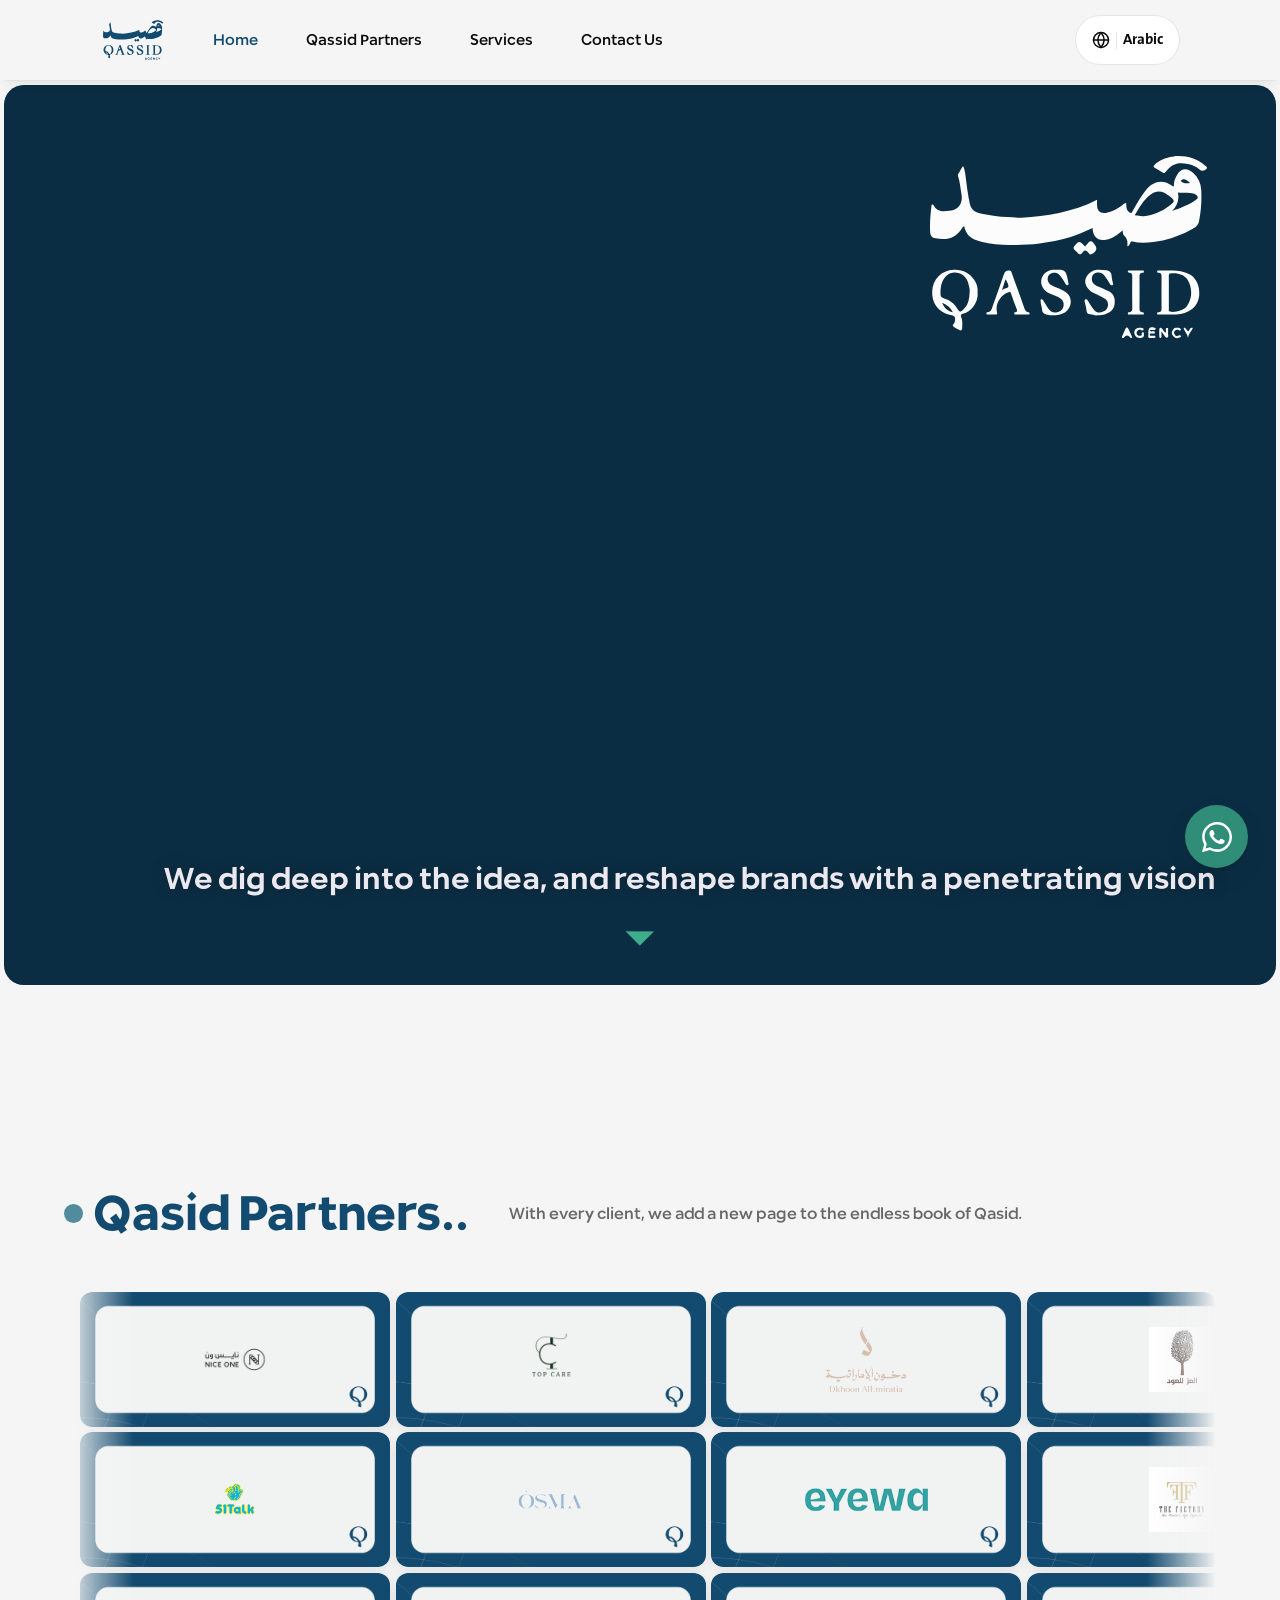
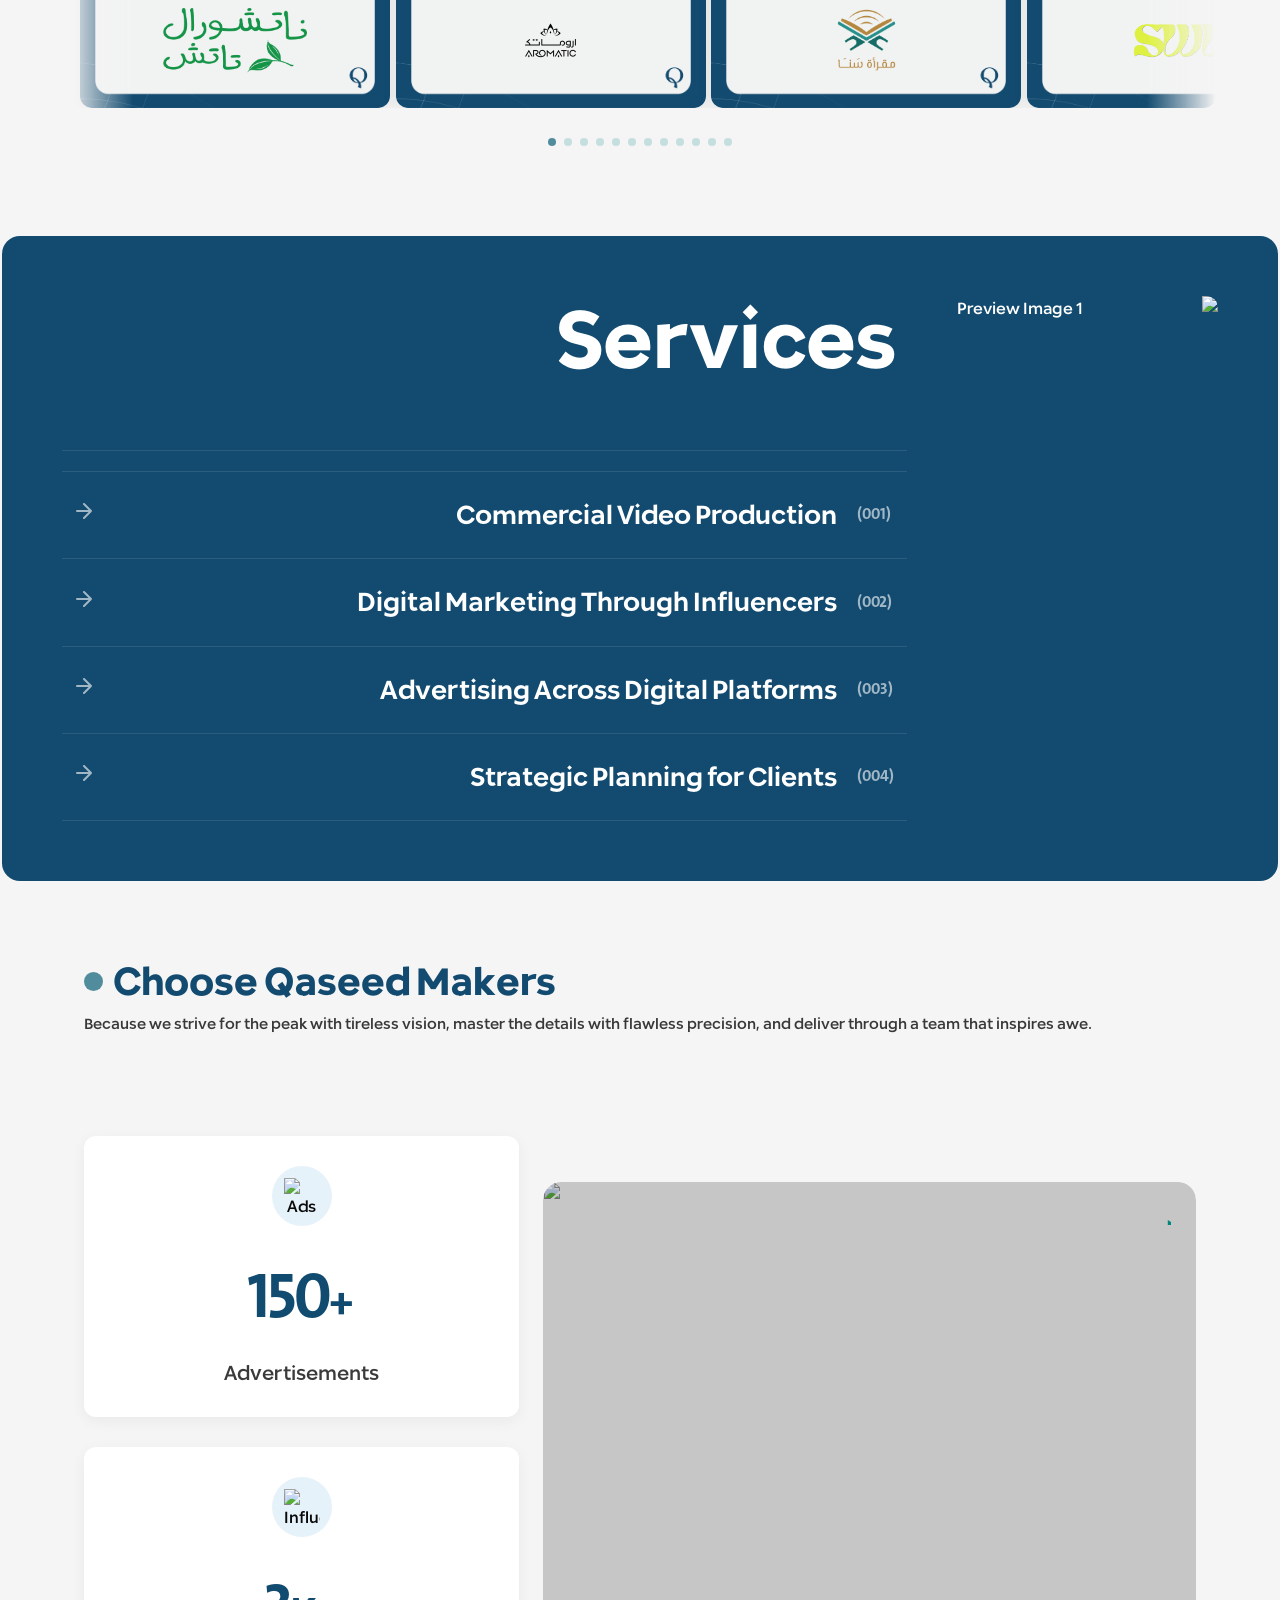
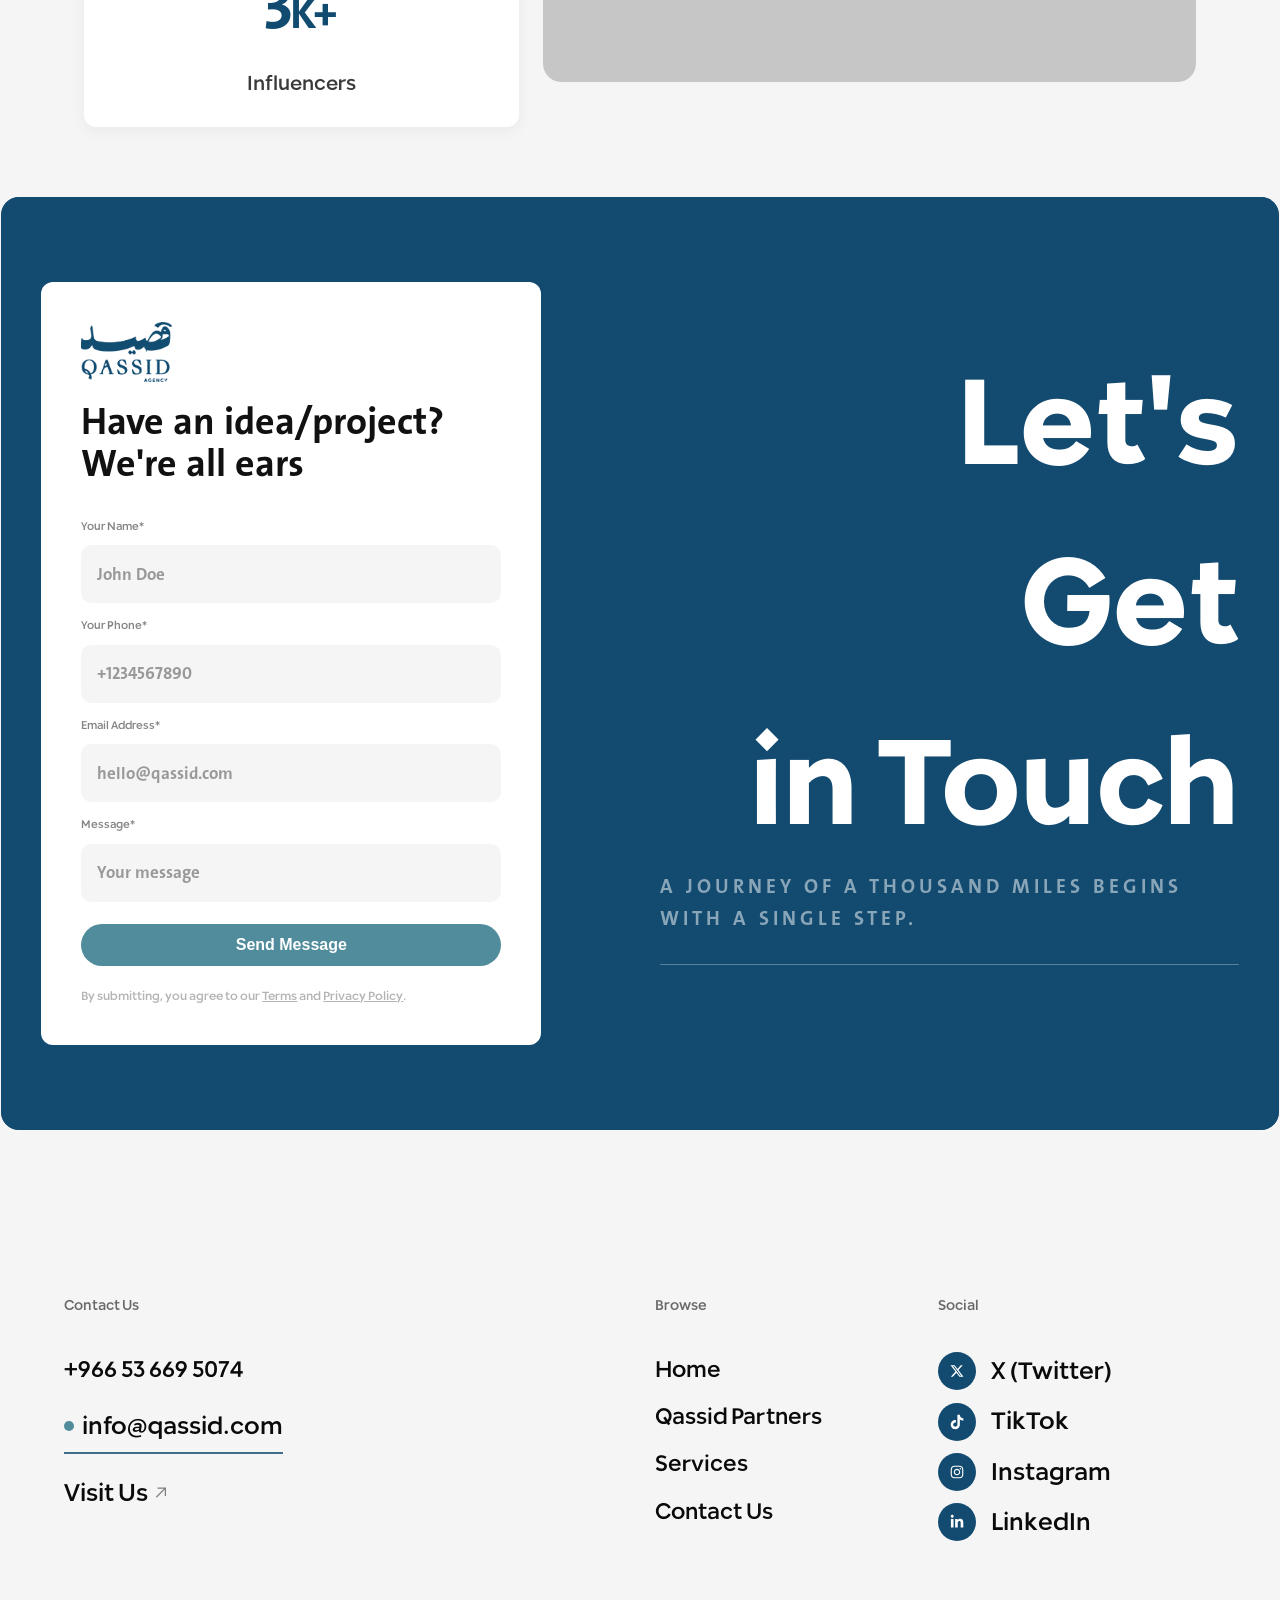
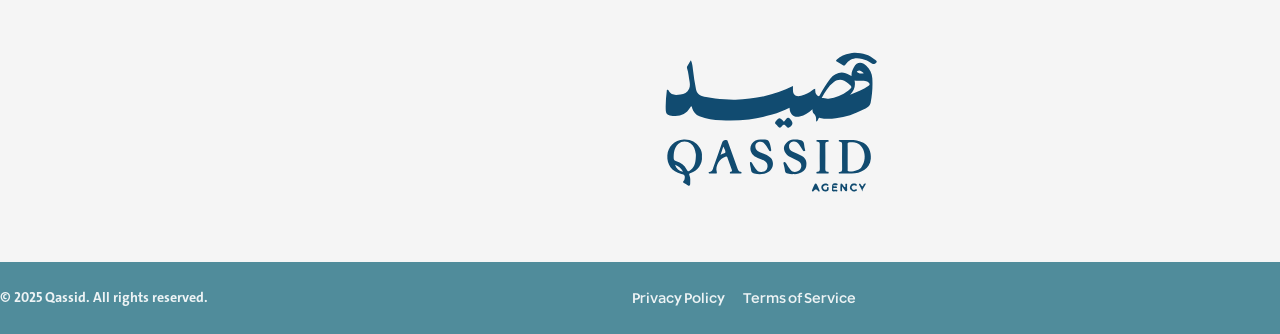
==== commit a6e516c1: "Update en.html" ====
--- a/en.html
+++ b/en.html
@@ -294,75 +294,74 @@
 
 
 
-<section class="clients-carousel-section" id="qassid-partners"> <div class="container clients-carousel-container">
+<section class="clients-carousel-section" id="qasid-partners">
+    <div class="container clients-carousel-container">
         
         <div class="clients-carousel-header">
-            <h2>Qassid Partners..</h2>
-            <p>With each client, we add a new page to the endless Qassid book.</p>
-        </div>
-       <div class="carousel-wrapper">
+            <h2>Qasid Partners..</h2>
+            <p>With every client, we add a new page to the endless book of Qasid.</p>
+        </div>
+
+        <div class="carousel-wrapper">
             <div class="carousel-track">
-                
-                <div class="carousel-slide full-width-slide"> <div class="clients-grid">
+
+                <div class="carousel-slide full-width-slide">
+                    <div class="clients-grid">
                         <div class="client-logo-box"><img src="cst/01.png" alt="Logo"></div>
                         <div class="client-logo-box"><img src="cst/02.png" alt="Logo"></div>
-                          <div class="client-logo-box"><img src="cst/03.png" alt="Logo"></div>
-                            <div class="client-logo-box"><img src="cst/04.png" alt="Logo"></div>
-                                <div class="client-logo-box"><img src="cst/05.png" alt="Logo"></div>
-                                     <div class="client-logo-box"><img src="cst/06.png" alt="Logo"></div>
-                                            <div class="client-logo-box"><img src="cst/07.png" alt="Logo"></div>
-                                                <div class="client-logo-box"><img src="cst/08.png" alt="Logo"></div>
-                                                <div class="client-logo-box"><img src="cst/09.png" alt="Logo"></div>
-                                                    <div class="client-logo-box"><img src="cst/10.png" alt="Logo"></div>
-                                                    <div class="client-logo-box"><img src="cst/11.png" alt="Logo"></div>
-                                                        <div class="client-logo-box"><img src="cst/12.png" alt="Logo"></div>
-                                                        <div class="client-logo-box"><img src="cst/13.png" alt="Logo"></div>
-                                                            <div class="client-logo-box"><img src="cst/14.png" alt="Logo"></div>
-                                                            <div class="client-logo-box"><img src="cst/15.png" alt="Logo"></div>
-                                                                <div class="client-logo-box"><img src="cst/16.png" alt="Logo"></div>
-                                                                <div class="client-logo-box"><img src="cst/17.png" alt="Logo"></div>
-                                                                    <div class="client-logo-box"><img src="cst/18.png" alt="Logo"></div>
-                                                                    <div class="client-logo-box"><img src="cst/19.png" alt="Logo"></div>
-                                                                        <div class="client-logo-box"><img src="cst/20.png" alt="Logo"></div>
-                                                                        <div class="client-logo-box"><img src="cst/21.png" alt="Logo"></div>
-                                                                            <div class="client-logo-box"><img src="cst/22.png" alt="Logo"></div>
-                                                                            <div class="client-logo-box"><img src="cst/23.png" alt="Logo"></div>
-                                                                                <div class="client-logo-box"><img src="cst/24.png" alt="Logo"></div>
-                                                                                <div class="client-logo-box"><img src="cst/25.png" alt="Logo"></div>
-                                                                                    <div class="client-logo-box"><img src="cst/26.png" alt="Logo"></div>
-                                                                                    <div class="client-logo-box"><img src="cst/27.png" alt="Logo"></div>
-                                                                                        <div class="client-logo-box"><img src="cst/28.png" alt="Logo"></div>
-                                                                                        <div class="client-logo-box"><img src="cst/29.png" alt="Logo"></div>
-                                                                                            <div class="client-logo-box"><img src="cst/30.png" alt="Logo"></div>
-                                                                                            <div class="client-logo-box"><img src="cst/31.png" alt="Logo"></div>
-                                                                                                <div class="client-logo-box"><img src="cst/32.png" alt="Logo"></div>
-                                                                                                <div class="client-logo-box"><img src="cst/33.png" alt="Logo"></div>
-                                                                                                    <div class="client-logo-box"><img src="cst/34.png" alt="Logo"></div>
-                                                                                                    <div class="client-logo-box"><img src="cst/35.png" alt="Logo"></div>
-                                                                                                        <div class="client-logo-box"><img src="cst/36.png" alt="Logo"></div>
-                                                                                                        <div class="client-logo-box"><img src="cst/37.png" alt="Logo"></div>
-                                                                                                            <div class="client-logo-box"><img src="cst/38.png" alt="Logo"></div>
-                                                                                                            <div class="client-logo-box"><img src="cst/39.png" alt="Logo"></div>
-                                                                                                                <div class="client-logo-box"><img src="cst/40.png" alt="Logo"></div>
-                                                                                                                <div class="client-logo-box"><img src="cst/41.png" alt="Logo"></div>
-                                                                                                                    <div class="client-logo-box"><img src="cst/42.png" alt="Logo"></div>
-                                                                                                                    <div class="client-logo-box"><img src="cst/43.png" alt="Logo"></div>
-                                                                                                                        <div class="client-logo-box"><img src="cst/44.png" alt="Logo"></div>
-                                                                                                                        <div class="client-logo-box"><img src="cst/45.png" alt="Logo"></div>
-                                                                                                                            <div class="client-logo-box"><img src="cst/46.png" alt="Logo"></div>
-                                                                                                                            <div class="client-logo-box"><img src="cst/47.png" alt="Logo"></div>
-                                                                                                                                <div class="client-logo-box"><img src="cst/48.png" alt="Logo"></div> 
-                                                                                                                              
-                                                                                                                                <div class="client-logo-box"><img src="cst/01.png" alt="Logo"></div>
-                                                                                                                                <div class="client-logo-box"><img src="cst/02.png" alt="Logo"></div>
-                                                                                                                                <div class="client-logo-box"><img src="cst/03.png" alt="Logo"></div>
-                                                                                                                                
+                        <div class="client-logo-box"><img src="cst/03.png" alt="Logo"></div>
+                        <div class="client-logo-box"><img src="cst/04.png" alt="Logo"></div>
+                        <div class="client-logo-box"><img src="cst/05.png" alt="Logo"></div>
+                        <div class="client-logo-box"><img src="cst/06.png" alt="Logo"></div>
+                        <div class="client-logo-box"><img src="cst/07.png" alt="Logo"></div>
+                        <div class="client-logo-box"><img src="cst/08.png" alt="Logo"></div>
+                        <div class="client-logo-box"><img src="cst/09.png" alt="Logo"></div>
+                        <div class="client-logo-box"><img src="cst/10.png" alt="Logo"></div>
+                        <div class="client-logo-box"><img src="cst/11.png" alt="Logo"></div>
+                        <div class="client-logo-box"><img src="cst/12.png" alt="Logo"></div>
+                        <div class="client-logo-box"><img src="cst/13.png" alt="Logo"></div>
+                        <div class="client-logo-box"><img src="cst/14.png" alt="Logo"></div>
+                        <div class="client-logo-box"><img src="cst/15.png" alt="Logo"></div>
+                        <div class="client-logo-box"><img src="cst/16.png" alt="Logo"></div>
+                        <div class="client-logo-box"><img src="cst/17.png" alt="Logo"></div>
+                        <div class="client-logo-box"><img src="cst/18.png" alt="Logo"></div>
+                        <div class="client-logo-box"><img src="cst/19.png" alt="Logo"></div>
+                        <div class="client-logo-box"><img src="cst/20.png" alt="Logo"></div>
+                        <div class="client-logo-box"><img src="cst/21.png" alt="Logo"></div>
+                        <div class="client-logo-box"><img src="cst/22.png" alt="Logo"></div>
+                        <div class="client-logo-box"><img src="cst/23.png" alt="Logo"></div>
+                        <div class="client-logo-box"><img src="cst/24.png" alt="Logo"></div>
+                        <div class="client-logo-box"><img src="cst/25.png" alt="Logo"></div>
+                        <div class="client-logo-box"><img src="cst/26.png" alt="Logo"></div>
+                        <div class="client-logo-box"><img src="cst/27.png" alt="Logo"></div>
+                        <div class="client-logo-box"><img src="cst/28.png" alt="Logo"></div>
+                        <div class="client-logo-box"><img src="cst/29.png" alt="Logo"></div>
+                        <div class="client-logo-box"><img src="cst/30.png" alt="Logo"></div>
+                        <div class="client-logo-box"><img src="cst/31.png" alt="Logo"></div>
+                        <div class="client-logo-box"><img src="cst/32.png" alt="Logo"></div>
+                        <div class="client-logo-box"><img src="cst/33.png" alt="Logo"></div>
+                        <div class="client-logo-box"><img src="cst/34.png" alt="Logo"></div>
+                        <div class="client-logo-box"><img src="cst/35.png" alt="Logo"></div>
+                        <div class="client-logo-box"><img src="cst/36.png" alt="Logo"></div>
+                        <div class="client-logo-box"><img src="cst/37.png" alt="Logo"></div>
+                        <div class="client-logo-box"><img src="cst/38.png" alt="Logo"></div>
+                        <div class="client-logo-box"><img src="cst/39.png" alt="Logo"></div>
+                        <div class="client-logo-box"><img src="cst/40.png" alt="Logo"></div>
+                        <div class="client-logo-box"><img src="cst/41.png" alt="Logo"></div>
+                        <div class="client-logo-box"><img src="cst/42.png" alt="Logo"></div>
+                        <div class="client-logo-box"><img src="cst/43.png" alt="Logo"></div>
+                        <div class="client-logo-box"><img src="cst/44.png" alt="Logo"></div>
+                        <div class="client-logo-box"><img src="cst/45.png" alt="Logo"></div>
+                        <div class="client-logo-box"><img src="cst/46.png" alt="Logo"></div>
+                        <div class="client-logo-box"><img src="cst/47.png" alt="Logo"></div>
+                        <div class="client-logo-box"><img src="cst/48.png" alt="Logo"></div>
                     </div>
                 </div>
+
             </div>
         </div>
-        <div class="carousel-pagination">
-            </div>
+
+        <div class="carousel-pagination"></div>
 
     </div>
 </section>
@@ -371,12 +370,12 @@
 <section class="services-section-v6" id="services" >
     
     <div class="service-image-preview-v6">
-        <img class="service-image active" src="https://framerusercontent.com/images/JsgPjNvojtAK4D92Ygxfv0cTYbc.png" data-preview="panel-1" alt="Preview Image 1">
-        <img class="service-image" src="https://framerusercontent.com/images/0OHVuPfqwoZVJNoMZtQ4VmC78.webp" data-preview="panel-2" alt="Preview Image 2">
-        <img class="service-image" src="https://framerusercontent.com/images/9GGPOsTUJYGr2UXXEvBrX0uKT3U.png" data-preview="panel-3" alt="Preview Image 3">
-        <img class="service-image" src="https://framerusercontent.com/images/DqCur6x2LJuC0h1lx4ne0XQZSc.png" data-preview="panel-4" alt="Preview Image 4">
-    </div>
-
+            <img class="service-image active" src="images/صور موقع قصيد-01.jpg" data-preview="panel-1" alt="Preview Image 1">
+            
+            <img class="service-image" src="images/صور موقع قصيد-02.jpg" data-preview="panel-2" alt="Preview Image 2">
+            <img class="service-image" src="images/صور موقع قصيد-03.jpg" data-preview="panel-3" alt="Preview Image 3">
+            <img class="service-image" src="images/صور موقع قصيد-04.jpg" data-preview="panel-4" alt="Preview Image 4">
+        </div>
     <div class="service-list-wrap-v6">
         <div class="services-header-new">
             <h1>Services</h1>
@@ -851,4 +850,4 @@
     </script>
 
 </body>
-</html>+</html>
--- a/style.css
+++ b/style.css
@@ -3774,4 +3774,42 @@
 
 body.lang-en .framer-fru8lp .framer-15fzas1 {
     justify-content: flex-start !important;
-}+}
+
+
+
+
+
+
+.client-logo-box {
+    border-radius: 12px;
+    background-color: transparent !important; 
+    
+    box-shadow: 0 4px 15px rgba(0, 0, 0, 0.08); 
+    
+    height: 135px;
+    width: 310px;
+    padding: 20px;
+    display: flex;
+    align-items: center;
+    justify-content: center;
+    box-sizing: border-box;
+    background-image: url('images/bg-pc.png'); 
+    background-size: cover;
+    background-position: center;
+    background-repeat: no-repeat;
+       
+}
+
+
+
+@media (max-width: 809px) {
+    .client-logo-box {
+        background-image: url('images/bg-phone.png'); 
+        background-color: transparent !important;
+        background-size: cover;
+        background-position: center;
+    }
+
+   
+}
